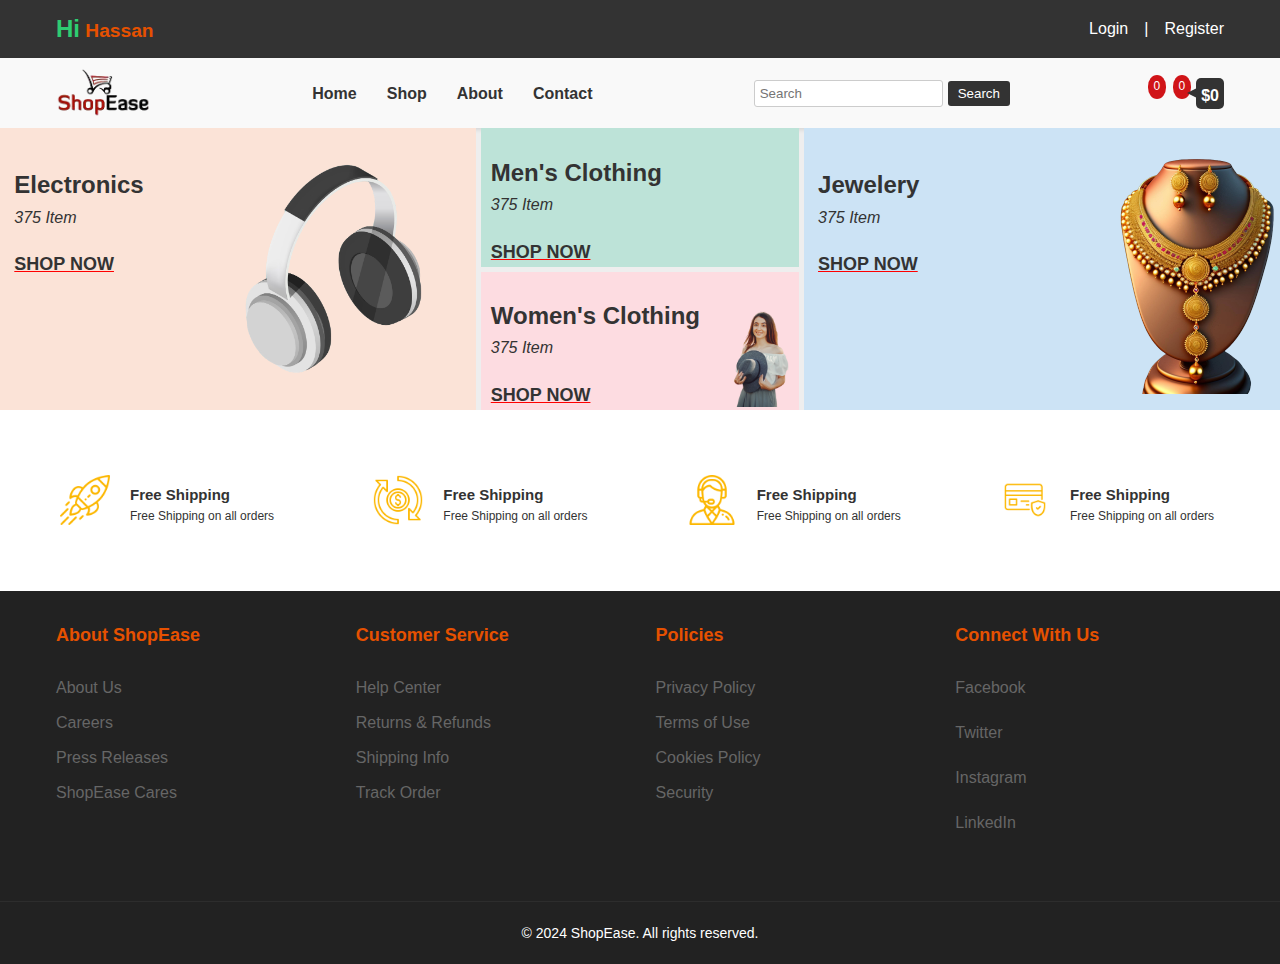
==== pages/home.html @ 277a5147 "header edit" ====
<!DOCTYPE html>
<html lang="en">

<head>
    <meta charset="UTF-8">
    <meta name="viewport" content="width=device-width, initial-scale=1.0">
    <title>ShopEase</title>
    <link rel="stylesheet" href="../css/headerandfooter.css">
    <link rel="stylesheet" href="../css/features.css">
    <link rel="stylesheet" href="../css/homeCategories.css">

    <link rel="stylesheet" href="../css/uitility.css">
    <link rel="icon" href="../images/favicon.png" type="image/x-icon">
    <link rel="stylesheet" href="https://cdnjs.cloudflare.com/ajax/libs/font-awesome/6.7.1/css/all.min.css"
        integrity="sha512-5Hs3dF2AEPkpNAR7UiOHba+lRSJNeM2ECkwxUIxC1Q/FLycGTbNapWXB4tP889k5T5Ju8fs4b1P5z/iB4nMfSQ=="
        crossorigin="anonymous" referrerpolicy="no-referrer" />

</head>

<body>

    <header>
        <div class="header_top">
            <div class="container ">
                <p class="header_top_left">Hi<span> Hassan</span> </p>
                <ul class="header_top_right">
                    <li><a href="login.html">Login</a></li>
                    <p> | </p>
                    <li><a href="register.html">Register</a></li>
                </ul>
            </div>
        </div>

        <nav>
            <div class="container">
                <div class="logo">
                    <a href="home.html"><img src="../images/logo.png" alt="logo"></a>
                </div>
                <ul>
                    <li><a href="home.html">Home</a></li>
                    <li><a href="shop.html">Shop</a></li>
                    <li><a href="about.html">About</a></li>
                    <li><a href="contacts.html">Contact</a></li>
                </ul>
                <div class="search">
                    <input type="text" placeholder="Search">
                    <button>Search</button>
                </div>

                <div class="cartHeader">
                    <div class="wishlistIcon">
                        <a href="wishlist.html" class="icon"><i class="fa-solid fa-heart"></i></a>
                        <span class="countItem">0</span>
                    </div>
                    <div class="cartIcon">
                        <i class="fa-solid fa-cart-shopping"></i>
                        <span class="countItem">0</span>
                    </div>
                    <!-- Price beside the Cart in Header -->
                    <div class="totalPrice">
                        <p class="priceCartHead">$0</p>
                    </div>
                </div>
            </div>

        </nav>
    </header>










    <section class="homeCategories">
        <div class="leftCat ">
           <div class="container catContainer">
            <h2 class="catName">
                electronics
            </h2>
            <span class="catItemsCount">375 Item</span>
           
            <a href="#">SHOP NOW</a>
           </div>
        </div>
        <div class="midCats">
            <div class="midCat-top ">
                <div class="container catContainer">
                    <h2 class="catName">
                        men's clothing
                    </h2>
                    <span class="catItemsCount">375 Item</span>
                    
                    <a href="#">SHOP NOW</a>
                   </div>
            </div>
            <div class="midCat-bottom ">
                <div class="container catContainer">
                    <h2 class="catName">
                        women's clothing
                    </h2>
                    <span class="catItemsCount">375 Item</span>
                    
                    <a href="#">SHOP NOW</a>
                   </div>
            </div>
        </div>
        <div class="rightCat ">
            <div class="container catContainer">
                <h2 class="catName">
                    jewelery
                </h2>
                <span class="catItemsCount">375 Item</span>
              
                <a href="#">SHOP NOW</a>
               </div>
        </div>




    </section>



    <section class="features">
        <div class="container">

            <div class="featureItem">
                <img src="../images/features/features1.png" alt="">
                <div class="text">
                    <h4>Free Shipping</h4>
                    <p>Free Shipping on all orders</p>
                </div>
            </div>

            <div class="featureItem">
                <img src="../images/features/features2.png" alt="">
                <div class="text">
                    <h4>Free Shipping</h4>
                    <p>Free Shipping on all orders</p>
                </div>
            </div>
            <div class="featureItem">
                <img src="../images/features/features3.png" alt="">
                <div class="text">
                    <h4>Free Shipping</h4>
                    <p>Free Shipping on all orders</p>
                </div>
            </div>
            <div class="featureItem">
                <img src="../images/features/features4.png" alt="">
                <div class="text">
                    <h4>Free Shipping</h4>
                    <p>Free Shipping on all orders</p>
                </div>
            </div>

        </div>
    </section>

    <footer class="footer">
        <div class="footer-top">
            <div class="container">
                <div class="footer-column">
                    <!-- قسم عن ShopEase -->
                    <div class="footer-section">
                        <h5>About ShopEase</h5>
                        <ul>
                            <li><a href="#">About Us</a></li>
                            <li><a href="#">Careers</a></li>
                            <li><a href="#">Press Releases</a></li>
                            <li><a href="#">ShopEase Cares</a></li>
                        </ul>
                    </div>
                    <!-- قسم دعم العملاء -->
                    <div class="footer-section">
                        <h5>Customer Service</h5>
                        <ul>
                            <li><a href="#">Help Center</a></li>
                            <li><a href="#">Returns & Refunds</a></li>
                            <li><a href="#">Shipping Info</a></li>
                            <li><a href="#">Track Order</a></li>
                        </ul>
                    </div>
                    <!-- قسم السياسة والشروط -->
                    <div class="footer-section">
                        <h5>Policies</h5>
                        <ul>
                            <li><a href="#">Privacy Policy</a></li>
                            <li><a href="#">Terms of Use</a></li>
                            <li><a href="#">Cookies Policy</a></li>
                            <li><a href="#">Security</a></li>
                        </ul>
                    </div>
                    <!-- قسم التواصل الاجتماعي -->
                    <div class="footer-section">
                        <h5>Connect With Us</h5>
                        <ul class="social-links">
                            <li><a href="#"><i class="fa-brands fa-facebook"></i> Facebook</a></li>
                            <li><a href="#"><i class="fa-brands fa-twitter"></i> Twitter</a></li>
                            <li><a href="#"><i class="fa-brands fa-instagram"></i> Instagram</a></li>
                            <li><a href="#"><i class="fa-brands fa-linkedin"></i> LinkedIn</a></li>
                        </ul>
                    </div>
                </div>
            </div>
        </div>
        <div class="footer-bottom">
            <div class="container">
                <p>&copy; 2024 ShopEase. All rights reserved.</p>
            </div>
        </div>
    </footer>

    <script src="../js/main.js"></script>
</body>

</html>
---- css/headerandfooter.css ----
header div.header_top {
    background-color: #333;
    color: #fff;
    padding: 10px 0;
   
}
header div.header_top .container {
    display: flex;
    justify-content: space-between;
    align-items: center;
    gap: 1rem;
    padding: 0 1rem;
   
}
header div.header_top .header_top_left{
    font-size: 1.5rem;
    font-weight: bold;
    color: var(--secondary);
}
header div.header_top .header_top_left span {
    font-size: 1.2rem;
    font-weight: bold;
    color: var(--primary);
}
header div.header_top .header_top_right {
    display: flex;
    gap: 1rem;
}

header div.header_top .header_top_right .active{
    color: var(--primary);
    font-size: 1.2;
    font-weight: bold;
   
}
header div.header_top .header_top_right .non-active{
    display: none;
   
}

header div.header_top .header_top_right p.non-active{
    display: none;
}


header div.header_top .header_top_right a {
    color: #fff;
    text-decoration: none;
}

header div.header_top .header_top_right a:hover {
    color:var(--primary);
}

/* General styling for the nav element */
nav {
    background-color: #f9f9f9; /* Light background color */
    color: #333; /* Dark text color */
    padding: 10px 0;
    box-shadow: 0 2px 4px rgba(0, 0, 0, 0.1); /* Adding a subtle shadow for a professional look */
}

/* Container inside nav */
nav .container {
    display: flex;
    justify-content: space-between;
    align-items: center;
}

/* Logo styling */
nav .logo img {
height: 50px;   
}

/* Navigation links styling */
nav ul {
    list-style: none;
    display: flex;
    margin: 0;
    padding: 0;
}

nav ul li {
    margin: 0 15px;
}

nav ul li a {
    color: #333; /* Dark text color */
    text-decoration: none;
    font-weight: bold;
    transition: color 200ms ease-in-out;
    position: relative;
}

nav ul li a:hover {
    color: var(--primary); /* Assuming --primary is a dark color */
}

nav ul li a::after {
    content: '';
    position: absolute;
    left: 0;
    bottom: -3px; /* Adjusted this value to position the line closer */
    width: 100%;
    height: 2px; /* Thickness of the line */
    background-color: var(--primary); /* Line color */
    transform: scaleX(0);
    transform-origin: left;
    transition: transform 300ms ease-in-out; /* Adjusted the transition speed */
}

nav ul li a:hover::after {
    transform: scaleX(1);
}

/* Search bar styling */
nav .search {
    display: flex;
    align-items: center;
}

nav .search input[type="text"] {
    padding: 5px;
    border: 1px solid #ccc; /* Light border */
    border-radius: 3px;
    background-color: #fff; /* White background */
    color: #333; /* Dark text color */
    
}

nav .search button {
    padding: 5px 10px;
    border: none;
    background-color: #333; /* Dark background color */
    color: white;
    border-radius: 3px;
    margin-left: 5px;
    cursor: pointer;
    transition: background-color 50ms ease-out;
}

nav .search button:hover {
    background-color: #555; /* Slightly lighter dark color */
}


/* cart and wishlist icons */
header nav .container .cartHeader {
    display: flex;
    align-items: center;
}

header nav .container .cartHeader .cartIcon,.wishlistIcon {
    position: relative;
    margin-right: 10px;
    cursor: pointer;
}
header nav .container .cartHeader .cartIcon{
    margin-left: 15px;
}
header nav .container .cartHeader  i {
    font-size: 24px;

}

header nav .container .cartHeader  .countItem {
    position: absolute;
    top: -18px;
    right: -10px;
    background-color: #d01418;
    color: #ffffff;
    border-radius: 50%;
    padding: 2px 6px;
    font-size: 12px;
}

header nav .container .cartHeader .totalPrice {
    text-align: right;
    margin-left: 5px;
    
    border-radius: 5px;
    background-color: #333;
    padding: 0px 5px;
    display: flex;
    align-items: center;
    position: relative;
}

header nav .container .cartHeader .totalPrice::before {
    content: '';
    display: inline-block;
    position: absolute;
    top: 50%;
    left: -9px; /* Adjust this value to position the arrow outside the border */
    transform: translateY(-50%);
    width: 0;
    height: 0;
    border-top: 5px solid transparent;
    border-bottom: 5px solid transparent;
    border-right: 10px solid #333;
    vertical-align: middle;
}

header nav .container .cartHeader .totalPrice p {
    margin: 0;
    font-size: 14px;
    color: #ffffff;
}

header nav .container .cartHeader .totalPrice .priceCartHead {
    font-size: 16px;
    font-weight: bold;
    margin-top: 5px;
    display: block;
    text-align: center;
}


/* Footer */ 
.footer {
    background-color: #222222;
    color: #ffffff;
    padding-top: 30px;
    font-family: Arial, sans-serif;
}

.footer-top {
    border-bottom: 1px solid #6666662a;
    padding-bottom: 30px;
}

.footer-column {
    display: flex;
    justify-content: space-between;
    flex-wrap: wrap;
}

.footer-section {
    width: 23%;
    margin-bottom: 20px;
}

.footer h5 {
    font-size: 18px;
    margin-bottom: 20px;
    font-weight: bold;
    color:var(--primary);
}

.footer ul {
    list-style: none;
    padding: 0;
    line-height: 2.2em;
}

.footer ul li a {
    color: #666666;
    text-decoration: none;
}

.footer ul li a:hover {
    color: var(--primary);
}

.social-links a {
    display: block;
    margin-bottom: 10px;
    color: #666666;
    font-size: 16px;
}

.social-links a:hover {
    color: var(--primary);
}

.footer-bottom {
    padding: 20px 0;
    text-align: center;
    background-color: #222222;
}

.footer-bottom p {
    margin: 0;
    font-size: 14px;
    color: #ffffff;
}
---- css/features.css ----
/* start feature */

.features {
    background-color: white;
    padding: 50px 0;
    
}
.features .container{
    display: flex;
    background-color: var(--white-color);
    padding: 15px 20px;
    border-radius: 5px;
    justify-content: space-between;
    flex-wrap: wrap;
}

.features .container  .featureItem {
    width: 18%;
    min-width: 220px;
    display: flex;
    align-items: center;
    gap: 20px;
}

.features .container  .featureItem img{
    width:50px;
}

.features .container  .featureItem h4 {
    margin-top: 8px;
    font-size: 15px;
}

.features .container  .featureItem p{
    
    font-size: 12px;
}

/* end feature */
---- css/homeCategories.css ----
.homeCategories {
display: flex;
gap: 5px;
width: 100%;

}
.homeCategories  .catContainer {
    display: flex;
    flex-direction: column;
    justify-content: center;
    padding: 8% 10% 0 3%;
    text-transform: capitalize;
    
   

}

.homeCategories  .catContainer a {
    margin-top: 20px;
    font-size: large;
    font-weight: bold;
    text-decoration: underline red;
}
.homeCategories  .catContainer a:hover{
    color: var(--primary);
}
.homeCategories  .catContainer span {
   font-style: italic;
   

}
.homeCategories .leftCat{
width: 37.5%;

/* background-color: rgb(251, 227, 215); */
background: url('../images/Categories/electronics.png') right center no-repeat, rgb(251, 227, 215);
background-size: 60% auto;



}


.homeCategories .midCats{
    display: flex;
    flex-direction: column;
    gap: 5px;
    width: 25%;
}

.homeCategories .midCats .midCat-top{
    width: 100%;
    height: 50%;
    /* background-color: rgb(189, 227, 216); */
    background: url('../images/Categories/young-handsome-hipster-man-trendy-style-outfit-denim-shirt-trousers-sunglasses-hat-happy-smiling-positive-emotion-isolated-empty-hands-up-compare.png') right center no-repeat, rgb(189, 227, 216);
    background-size: 27% auto;
    
}
.homeCategories .midCats .midCat-bottom{
    width: 100%;
   
    /* background-color:rgb(253, 220, 225); */
    background: url('../images/Categories/women.png') right center no-repeat, rgb(253, 220, 225);
    background-size: 28% auto;
    height: 50%;

}
.homeCategories .rightCat{
    width: 37.5%;


background-color:rgb(204, 227, 245);
background: url('../images/Categories/jewelery.png') right center no-repeat, rgb(204, 227, 245);
    background-size: 35% auto;
}
---- css/uitility.css ----
/* CSS Reset */
*,
*::before,
*::after {
  margin: 0;
  padding: 0;
  box-sizing: border-box;
}

html {
  font-size: 16px; 
  scroll-behavior: smooth;
}

body {
  font-family: Arial, sans-serif;
  line-height: 1.6;
  color: var(--dark-gray);
  background-color: var(--light-gray);
}

img {
  max-width: 100%;
  display: block;
}

a {
  text-decoration: none;
  color: inherit; 
}

ul, ol {
  list-style: none;
}

button {
  cursor: pointer;
  border: none;
  background: none;
}

/* Root Variables */
:root {
  --white: #f9f9f9;
  --light-gray: #eeeeee;
  --dark-gray: #333333;
  --black: #1a1a1a;

  --primary: rgb(230, 81, 0); 
  --secondary: #2ecc71;
  --danger: #e74c3c; 
  --warning: #f1c40f; 
}

/* General Utility Classes */
.container {
  width: 100%;
  max-width: 1200px;
  margin: 0 auto;
  padding: 0 1rem;
}

.text-center {
  text-align: center;
}

.text-left {
  text-align: left;
}

.text-right {
  text-align: right;
}

.mt-1 {
  margin-top: 1rem;
}

.mb-1 {
  margin-bottom: 1rem;
}

.pt-1 {
  padding-top: 1rem;
}

.pb-1 {
  padding-bottom: 1rem;
}

.flex {
  display: flex;
  align-items: center;
  justify-content: center;
}

.flex-column {
  flex-direction: column;
}

.gap-1 {
  gap: 1rem;
}

.rounded {
  border-radius: 8px;
}

.shadow {
  box-shadow: 0 4px 6px rgba(0, 0, 0, 0.1);
}

.hidden {
  display: none;
}

.visible {
  display: block;
}

.full-width {
  width: 100%;
}

.btn {
  padding: 0.5rem 1rem;
  font-size: 1rem;
  font-weight: bold;
  border-radius: 4px;
  transition: background-color 0.3s ease;
}

.btn-primary {
  background-color: var(--primary);
  color: var(--white);
}

.btn-primary:hover {
  background-color: darken(var(--primary), 10%);
}

.btn-secondary {
  background-color: var(--secondary);
  color: var(--white);
}

.btn-secondary:hover {
  background-color: darken(var(--secondary), 10%);
}
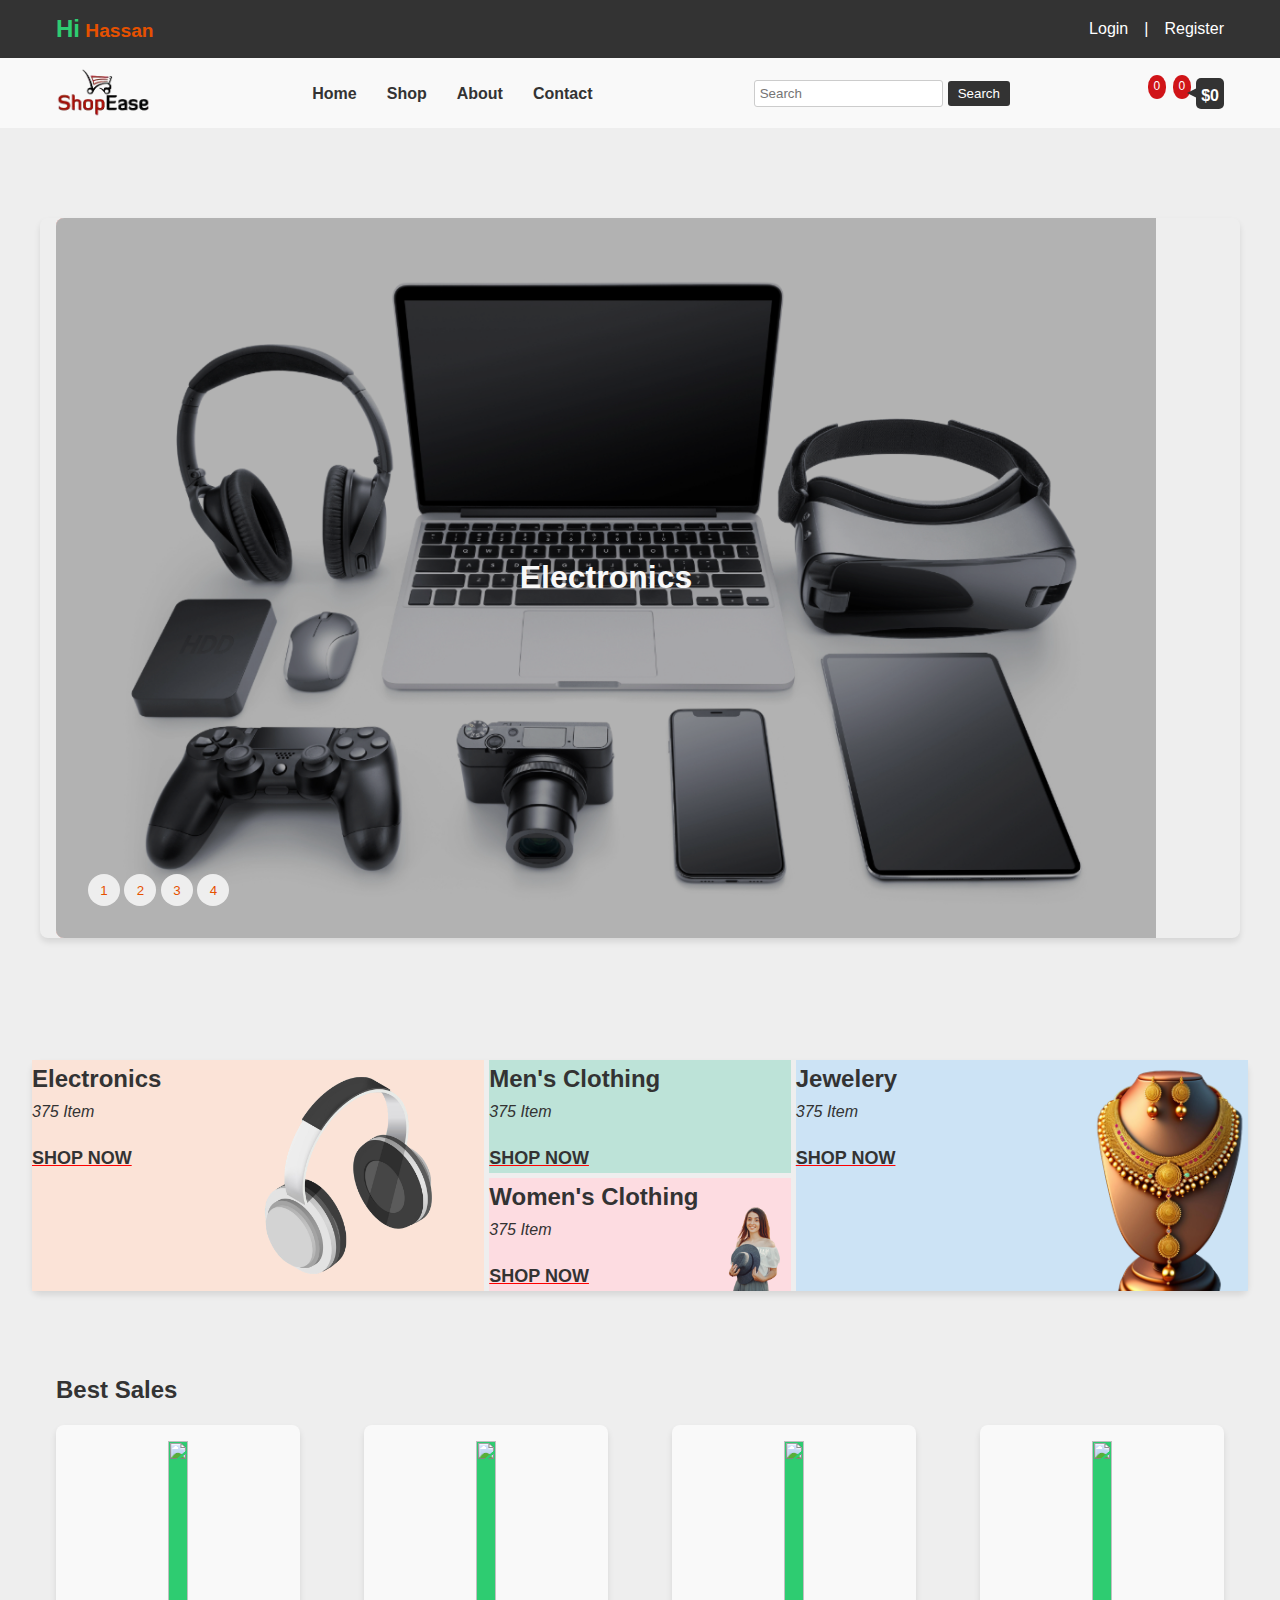
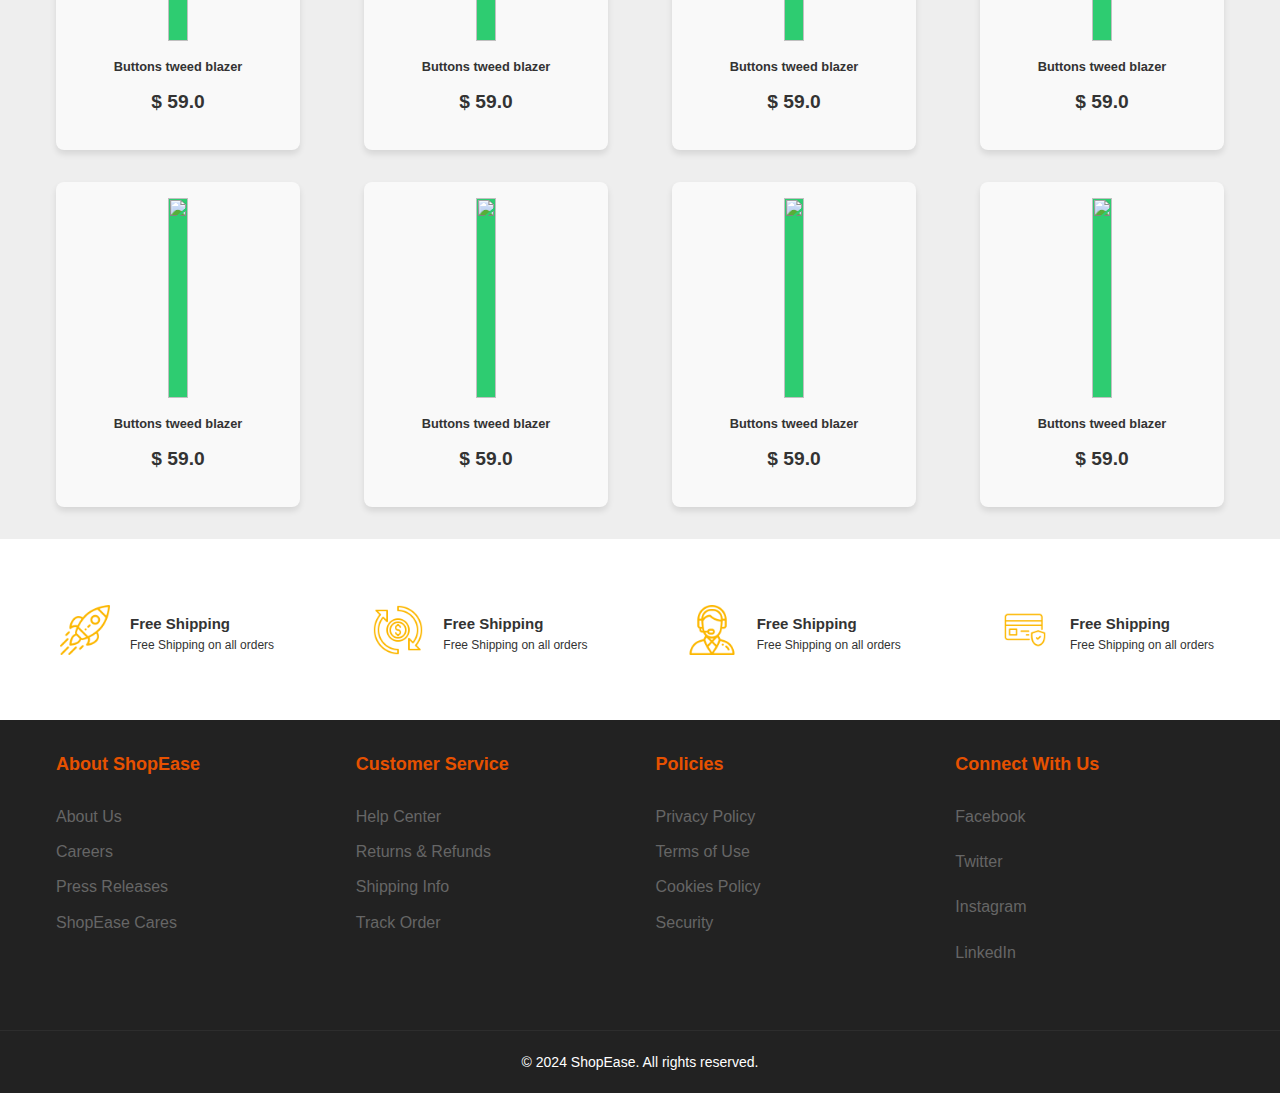
==== commit 14771aa5: "home page components" ====
--- a/pages/home.html
+++ b/pages/home.html
@@ -4,21 +4,26 @@
 <head>
     <meta charset="UTF-8">
     <meta name="viewport" content="width=device-width, initial-scale=1.0">
-    <title>ShopEase</title>
-    <link rel="stylesheet" href="../css/headerandfooter.css">
-    <link rel="stylesheet" href="../css/features.css">
-    <link rel="stylesheet" href="../css/homeCategories.css">
-
-    <link rel="stylesheet" href="../css/uitility.css">
+    <title>Home Page</title>
+    <link rel="stylesheet" href="https://cdnjs.cloudflare.com/ajax/libs/font-awesome/6.7.1/css/all.min.css"
+        integrity="sha512-5Hs3dF2AEPkpNAR7UiOHba+lRSJNeM2ECkwxUIxC1Q/FLycGTbNapWXB4tP889k5T5Ju8fs4b1P5z/iB4nMfSQ=="
+        crossorigin="anonymous" referrerpolicy="no-referrer" />
     <link rel="icon" href="../images/favicon.png" type="image/x-icon">
     <link rel="stylesheet" href="https://cdnjs.cloudflare.com/ajax/libs/font-awesome/6.7.1/css/all.min.css"
         integrity="sha512-5Hs3dF2AEPkpNAR7UiOHba+lRSJNeM2ECkwxUIxC1Q/FLycGTbNapWXB4tP889k5T5Ju8fs4b1P5z/iB4nMfSQ=="
         crossorigin="anonymous" referrerpolicy="no-referrer" />
-
+    <link rel="stylesheet" href="../css/uitility.css">
+    <link rel="stylesheet" href="../css/style.css">
+    <link rel="stylesheet" href="../css/headerandfooter.css">
+    <link rel="stylesheet" href="../css/features.css">
+    <link rel="stylesheet" href="../css/homeCategories.css">
+    <link rel="stylesheet" href="../css/swiper.css">
+    <link rel="stylesheet" href="../css/cards.css">
+    <link rel="stylesheet" href="../css/responsive.css">
 </head>
 
 <body>
-
+    
     <header>
         <div class="header_top">
             <div class="container ">
@@ -66,65 +71,241 @@
         </nav>
     </header>
 
-
-
-
-
-
-
-
-
-
-    <section class="homeCategories">
-        <div class="leftCat ">
-           <div class="container catContainer">
-            <h2 class="catName">
-                electronics
-            </h2>
-            <span class="catItemsCount">375 Item</span>
-           
-            <a href="#">SHOP NOW</a>
-           </div>
-        </div>
-        <div class="midCats">
-            <div class="midCat-top ">
+    <section class="home_swiper">
+        <div class="container rid-1 shadow">
+            <div class="home_swiper-swipper ">
+                <div class="swiper-wrapper ">
+                    <div class="innner-swiper active">
+                        <div class="innner-swiper-item">
+                            <h2 class="innner-swiper-item-h2">Electronics</h2>
+                            <img class="innner-swiper-item-img" src="../images/swiper/electronic.jpeg" alt="">
+                        </div>
+                    </div>
+                    <div class="innner-swiper ">
+                        <div class="innner-swiper-item slide2">
+                            <h2 class="innner-swiper-item-h2">Juarries</h2>
+                            <img class="innner-swiper-item-img" src="../images/swiper/jewelery.jpg" alt="">
+                        </div>
+                    </div>
+                    <div class="innner-swiper ">
+                        <div class="innner-swiper-item slide2">
+                            <h2 class="innner-swiper-item-h2">Men's Clothing</h2>
+                            <img class="innner-swiper-item-img" src="../images/swiper/men's clothing.jpeg" alt="">
+                        </div>
+                    </div>
+                    <div class="innner-swiper ">
+                        <div class="innner-swiper-item slide2">
+                            <h2 class="innner-swiper-item-h2">Women's Clothing</h2>
+                            <img class="innner-swiper-item-img" src="../images/swiper/women's clothing.jpg" alt="">
+                        </div>
+                    </div>
+                </div>
+                <div class="swiper-pagination">
+                    <button onclick="getSlider(0)" class="swiper-pagination-bullet">
+                        1
+                    </button>
+                    <button onclick="getSlider(1)" class="swiper-pagination-bullet">
+                        2
+                    </button>
+                    <button onclick="getSlider(2)" class="swiper-pagination-bullet">
+                        3
+                    </button>
+                    <button onclick="getSlider(3)" class="swiper-pagination-bullet">
+                        4
+                    </button>
+                </div>
+            </div>
+        </div>
+    </section>
+
+    <section class="home_cat">
+        <div class="homeCategories  rid-1 shadow">
+            <div class="leftCat ">
                 <div class="container catContainer">
                     <h2 class="catName">
-                        men's clothing
+                        electronics
                     </h2>
                     <span class="catItemsCount">375 Item</span>
-                    
+
                     <a href="#">SHOP NOW</a>
-                   </div>
-            </div>
-            <div class="midCat-bottom ">
+                </div>
+            </div>
+            <div class="midCats">
+                <div class="midCat-top ">
+                    <div class="container catContainer">
+                        <h2 class="catName">
+                            men's clothing
+                        </h2>
+                        <span class="catItemsCount">375 Item</span>
+
+                        <a href="#">SHOP NOW</a>
+                    </div>
+                </div>
+                <div class="midCat-bottom ">
+                    <div class="container catContainer">
+                        <h2 class="catName">
+                            women's clothing
+                        </h2>
+                        <span class="catItemsCount">375 Item</span>
+
+                        <a href="#">SHOP NOW</a>
+                    </div>
+                </div>
+            </div>
+            <div class="rightCat ">
                 <div class="container catContainer">
                     <h2 class="catName">
-                        women's clothing
+                        jewelery
                     </h2>
                     <span class="catItemsCount">375 Item</span>
-                    
+
                     <a href="#">SHOP NOW</a>
-                   </div>
-            </div>
-        </div>
-        <div class="rightCat ">
-            <div class="container catContainer">
-                <h2 class="catName">
-                    jewelery
-                </h2>
-                <span class="catItemsCount">375 Item</span>
-              
-                <a href="#">SHOP NOW</a>
-               </div>
-        </div>
-
-
-
-
+                </div>
+            </div>
+        </div>
     </section>
 
 
+
+
+    <section class="home_best-sales">
+        <div class="container">
+            <div class="home_best-sales-top">
+                <h2 class="home_best-sales-h2 pt-1 pb-1">Best Sales</h2>
+            </div>
+            <div class="home_best-sales-card-container">
+                <div class="home_best-sales-card card">
+                    <div class="home_best-sales-card-img">
+                        <img src="https://fakestoreapi.com/img/81fPKd-2AYL._AC_SL1500_.jpg" alt="">
+                    </div>
+                    <div class="home_best-sales-card-content">
+                        <h6><a href="#">Buttons tweed blazer</a></h6>
+                        <div class="rating">
+                            <i class="fa fa-star"></i>
+                            <i class="fa fa-star"></i>
+                            <i class="fa fa-star"></i>
+                            <i class="fa fa-star"></i>
+                            <i class="fa fa-star"></i>
+                        </div>
+                        <div class="product__price">$ 59.0</div>
+                    </div>
+                </div>
+                <div class="home_best-sales-card card">
+                    <div class="home_best-sales-card-img">
+                        <img src="https://fakestoreapi.com/img/81fPKd-2AYL._AC_SL1500_.jpg" alt="">
+                    </div>
+                    <div class="home_best-sales-card-content">
+                        <h6><a href="#">Buttons tweed blazer</a></h6>
+                        <div class="rating">
+                            <i class="fa fa-star"></i>
+                            <i class="fa fa-star"></i>
+                            <i class="fa fa-star"></i>
+                            <i class="fa fa-star"></i>
+                            <i class="fa fa-star"></i>
+                        </div>
+                        <div class="product__price">$ 59.0</div>
+                    </div>
+                </div>
+                <div class="home_best-sales-card card">
+                    <div class="home_best-sales-card-img">
+                        <img src="https://fakestoreapi.com/img/81fPKd-2AYL._AC_SL1500_.jpg" alt="">
+                    </div>
+                    <div class="home_best-sales-card-content">
+                        <h6><a href="#">Buttons tweed blazer</a></h6>
+                        <div class="rating">
+                            <i class="fa fa-star"></i>
+                            <i class="fa fa-star"></i>
+                            <i class="fa fa-star"></i>
+                            <i class="fa fa-star"></i>
+                            <i class="fa fa-star"></i>
+                        </div>
+                        <div class="product__price">$ 59.0</div>
+                    </div>
+                </div>
+                <div class="home_best-sales-card card">
+                    <div class="home_best-sales-card-img">
+                        <img src="https://fakestoreapi.com/img/81fPKd-2AYL._AC_SL1500_.jpg" alt="">
+                    </div>
+                    <div class="home_best-sales-card-content">
+                        <h6><a href="#">Buttons tweed blazer</a></h6>
+                        <div class="rating">
+                            <i class="fa fa-star"></i>
+                            <i class="fa fa-star"></i>
+                            <i class="fa fa-star"></i>
+                            <i class="fa fa-star"></i>
+                            <i class="fa fa-star"></i>
+                        </div>
+                        <div class="product__price">$ 59.0</div>
+                    </div>
+                </div>
+                <div class="home_best-sales-card card">
+                    <div class="home_best-sales-card-img">
+                        <img src="https://fakestoreapi.com/img/81fPKd-2AYL._AC_SL1500_.jpg" alt="">
+                    </div>
+                    <div class="home_best-sales-card-content">
+                        <h6><a href="#">Buttons tweed blazer</a></h6>
+                        <div class="rating">
+                            <i class="fa fa-star"></i>
+                            <i class="fa fa-star"></i>
+                            <i class="fa fa-star"></i>
+                            <i class="fa fa-star"></i>
+                            <i class="fa fa-star"></i>
+                        </div>
+                        <div class="product__price">$ 59.0</div>
+                    </div>
+                </div>
+                <div class="home_best-sales-card card">
+                    <div class="home_best-sales-card-img">
+                        <img src="https://fakestoreapi.com/img/81fPKd-2AYL._AC_SL1500_.jpg" alt="">
+                    </div>
+                    <div class="home_best-sales-card-content">
+                        <h6><a href="#">Buttons tweed blazer</a></h6>
+                        <div class="rating">
+                            <i class="fa fa-star"></i>
+                            <i class="fa fa-star"></i>
+                            <i class="fa fa-star"></i>
+                            <i class="fa fa-star"></i>
+                            <i class="fa fa-star"></i>
+                        </div>
+                        <div class="product__price">$ 59.0</div>
+                    </div>
+                </div>
+                <div class="home_best-sales-card card">
+                    <div class="home_best-sales-card-img">
+                        <img src="https://fakestoreapi.com/img/81fPKd-2AYL._AC_SL1500_.jpg" alt="">
+                    </div>
+                    <div class="home_best-sales-card-content">
+                        <h6><a href="#">Buttons tweed blazer</a></h6>
+                        <div class="rating">
+                            <i class="fa fa-star"></i>
+                            <i class="fa fa-star"></i>
+                            <i class="fa fa-star"></i>
+                            <i class="fa fa-star"></i>
+                            <i class="fa fa-star"></i>
+                        </div>
+                        <div class="product__price">$ 59.0</div>
+                    </div>
+                </div>
+                <div class="home_best-sales-card card">
+                    <div class="home_best-sales-card-img">
+                        <img src="https://fakestoreapi.com/img/81fPKd-2AYL._AC_SL1500_.jpg" alt="">
+                    </div>
+                    <div class="home_best-sales-card-content">
+                        <h6><a href="#">Buttons tweed blazer</a></h6>
+                        <div class="rating">
+                            <i class="fa fa-star"></i>
+                            <i class="fa fa-star"></i>
+                            <i class="fa fa-star"></i>
+                            <i class="fa fa-star"></i>
+                            <i class="fa fa-star"></i>
+                        </div>
+                        <div class="product__price">$ 59.0</div>
+                    </div>
+                </div>
+
+            </div>
+        </div>
+    </section>
 
     <section class="features">
         <div class="container">
@@ -161,7 +342,6 @@
 
         </div>
     </section>
-
     <footer class="footer">
         <div class="footer-top">
             <div class="container">
@@ -217,6 +397,7 @@
     </footer>
 
     <script src="../js/main.js"></script>
+    <script src="../js//swiper.js"></script>
 </body>
 
 </html>--- a/css/uitility.css
+++ b/css/uitility.css
@@ -8,7 +8,7 @@
 }
 
 html {
-  font-size: 16px; 
+  font-size: 16px;
   scroll-behavior: smooth;
 }
 
@@ -26,10 +26,11 @@
 
 a {
   text-decoration: none;
-  color: inherit; 
+  color: inherit;
 }
 
-ul, ol {
+ul,
+ol {
   list-style: none;
 }
 
@@ -48,16 +49,29 @@
 
   --primary: rgb(230, 81, 0); 
   --secondary: #2ecc71;
-  --danger: #e74c3c; 
-  --warning: #f1c40f; 
+  --danger: #e74c3c;
+  --warning: #f1c40f;
 }
 
 /* General Utility Classes */
+section {
+  
+  /* min-height: 50vh; */
+  padding: 2rem;
+}
+
 .container {
   width: 100%;
   max-width: 1200px;
   margin: 0 auto;
   padding: 0 1rem;
+}
+
+.card {
+  border-radius: 0.5rem;
+  padding: 1rem;
+  box-shadow: 0 4px 6px rgba(0, 0, 0, 0.1);
+  background-color: var(--white);
 }
 
 .text-center {
@@ -109,6 +123,9 @@
 .shadow {
   box-shadow: 0 4px 6px rgba(0, 0, 0, 0.1);
 }
+.rid-1{
+  border-radius: 0.5rem;
+}
 
 .hidden {
   display: none;
@@ -146,4 +163,4 @@
 
 .btn-secondary:hover {
   background-color: darken(var(--secondary), 10%);
-}
+}--- a/css/homeCategories.css
+++ b/css/homeCategories.css
@@ -1,8 +1,10 @@
+.home_cat .container{
+    padding: 0 !important;
+}
 .homeCategories {
 display: flex;
 gap: 5px;
 width: 100%;
-
 }
 .homeCategories  .catContainer {
     display: flex;
@@ -10,9 +12,9 @@
     justify-content: center;
     padding: 8% 10% 0 3%;
     text-transform: capitalize;
-    
-   
-
+}
+.homeCategories div {
+    /* padding: 0 2rem; */
 }
 
 .homeCategories  .catContainer a {
--- a/css/cards.css
+++ b/css/cards.css
@@ -0,0 +1,61 @@
+
+
+.home_best-sales-card-container {
+    display: flex;
+    flex-wrap: wrap;
+    gap: 2rem;
+    justify-content: space-between;
+}
+
+.home_best-sales-card-container .home_best-sales-card {
+    width: calc(100% / 4 - 3rem);
+    padding: 1rem;
+    display: flex;
+    flex-direction: column;
+    align-items: center;
+    justify-content: center;
+    transition: all 0.3s ease;
+}
+
+.home_best-sales-card-container .home_best-sales-card:hover {
+    transform: scale(1.1);
+}
+
+.home_best-sales-card-container .home_best-sales-card .home_best-sales-card-img {
+    height: 200px;
+    background-color: #2ecc71;
+}
+
+.home_best-sales-card-container .home_best-sales-card .home_best-sales-card-img img {
+    width: 100%;
+    height: 100%;
+    object-fit: contain;
+}
+
+.home_best-sales-card-container .home_best-sales-card .home_best-sales-card-content {
+    padding: 1rem;
+    display: flex;
+    flex-direction: column;
+    align-items: center;
+    gap: 0.3rem;
+}
+
+.home_best-sales-card-container .home_best-sales-card .home_best-sales-card-content {
+    padding: 1rem;
+    display: flex;
+    flex-direction: column;
+    gap: 0.3rem;
+}
+
+.home_best-sales-card-container .home_best-sales-card .home_best-sales-card-content h6 {
+    font-size: 0.8rem;
+}
+
+.home_best-sales-card-container .home_best-sales-card .home_best-sales-card-content .rating i {
+    color: var(--warning);
+}
+
+.home_best-sales-card-container .home_best-sales-card .home_best-sales-card-content .product__price {
+    font-weight: bold;
+    font-size: 1.2rem;
+}--- a/css/responsive.css
+++ b/css/responsive.css
@@ -0,0 +1,80 @@
+
+/* Media Query for Tablets */
+@media screen and (max-width: 1024px) {
+  body {
+    font-size: 14px;
+  }
+
+  .container {
+    width: 90%;
+    margin: 0 auto;
+    padding: 0 15px;
+  }
+
+  .nav-menu {
+    padding: 10px;
+  }
+
+  .grid {
+    grid-template-columns: repeat(2, 1fr);
+    gap: 20px;
+  }
+  .home_best-sales-card-container .home_best-sales-card {
+    width: calc(100% / 3 - 3rem);
+  }
+}
+
+/* Media Query for Mobile Phones */
+@media screen and (max-width: 768px) {
+  body {
+    font-size: 12px;
+  }
+
+  .container {
+    width: 100%;
+    padding: 0 10px;
+  }
+
+  .nav-menu {
+    padding: 5px;
+  }
+
+  .grid {
+    grid-template-columns: 1fr;
+    gap: 15px;
+  }
+
+  .hide-mobile {
+    display: none;
+  }
+
+  .menu-toggle {
+    display: block;
+  }
+
+  .nav-links {
+    flex-direction: column;
+  }
+  .home_best-sales-card-container .home_best-sales-card {
+    width: calc(100% / 2 - 3rem);
+  }
+}
+
+/* Media Query for Small Mobile Devices */
+@media screen and (max-width: 480px) {
+  body {
+    font-size: 11px;
+  }
+
+  .container {
+    padding: 0 5px;
+  }
+
+  .grid {
+    gap: 10px;
+  }
+  .home_best-sales-card-container .home_best-sales-card {
+    width: calc(100% / 1 - 3rem);
+    margin: auto;
+  }
+}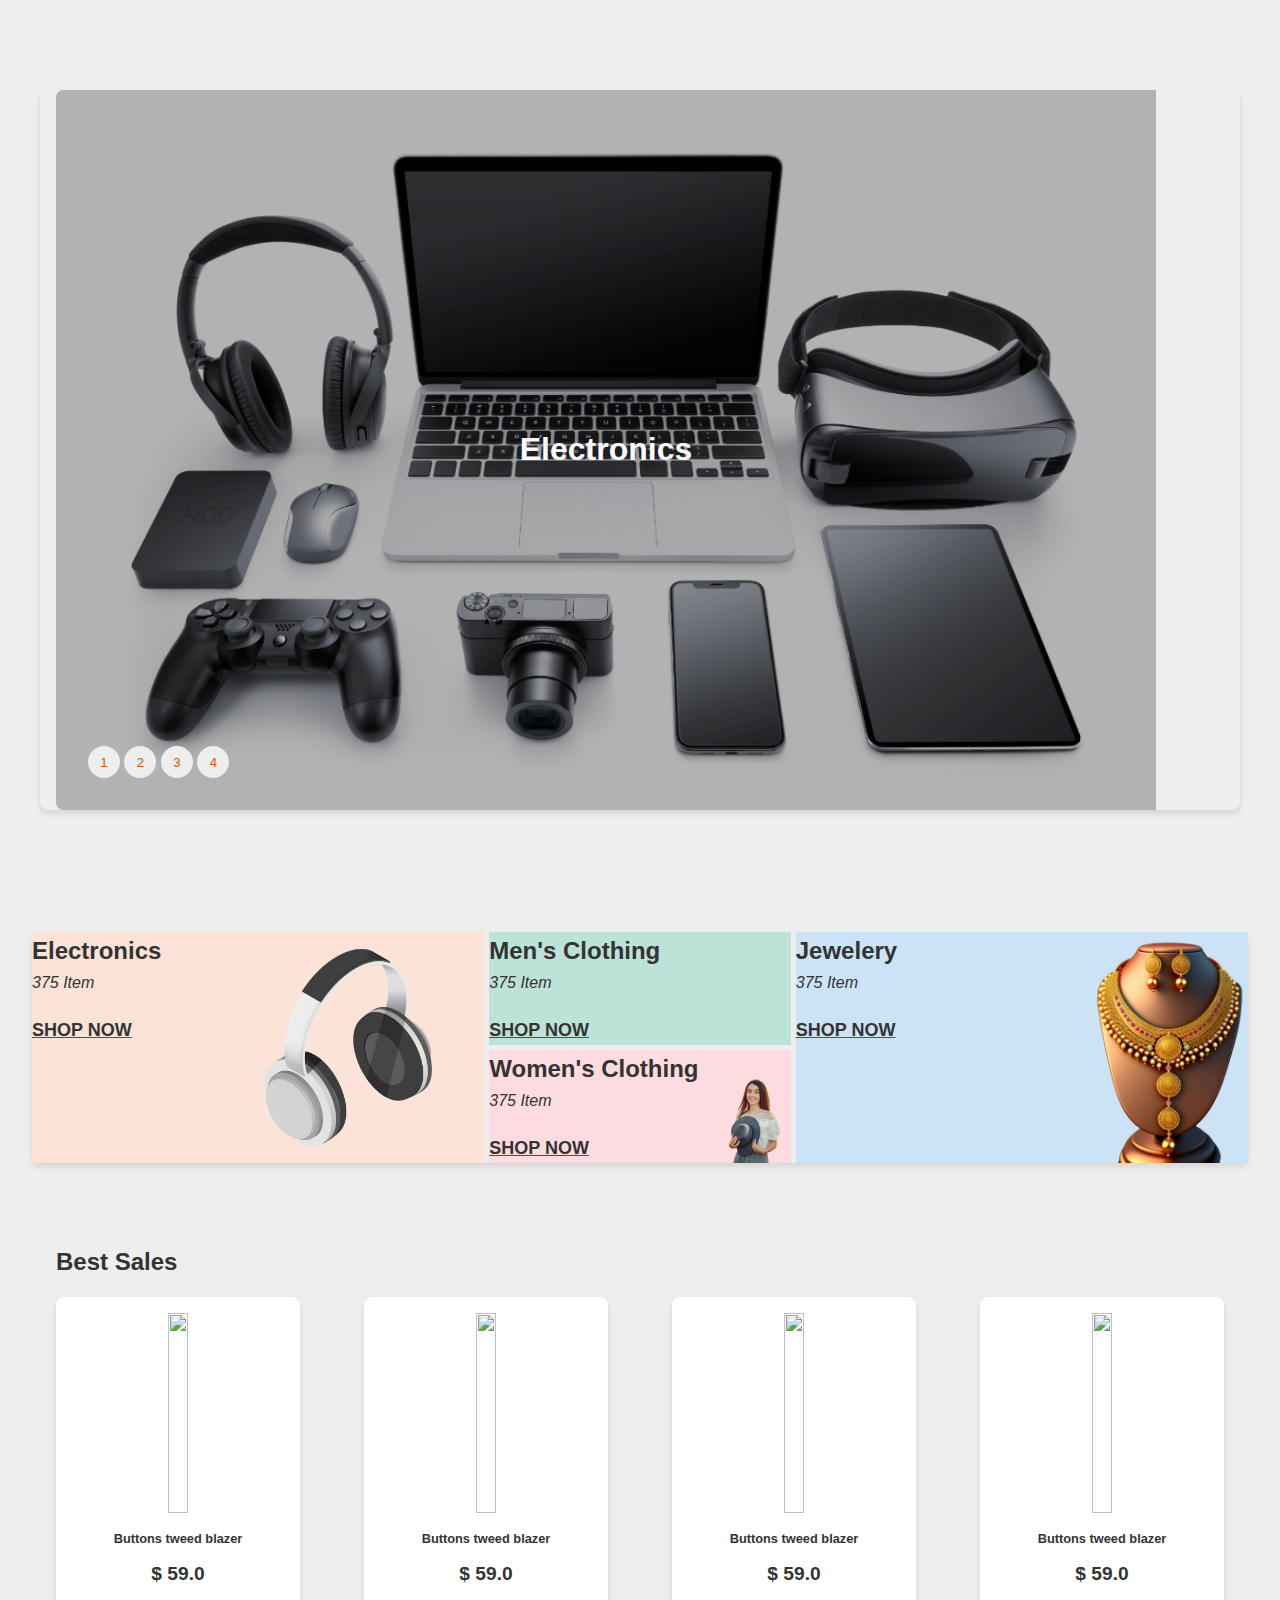
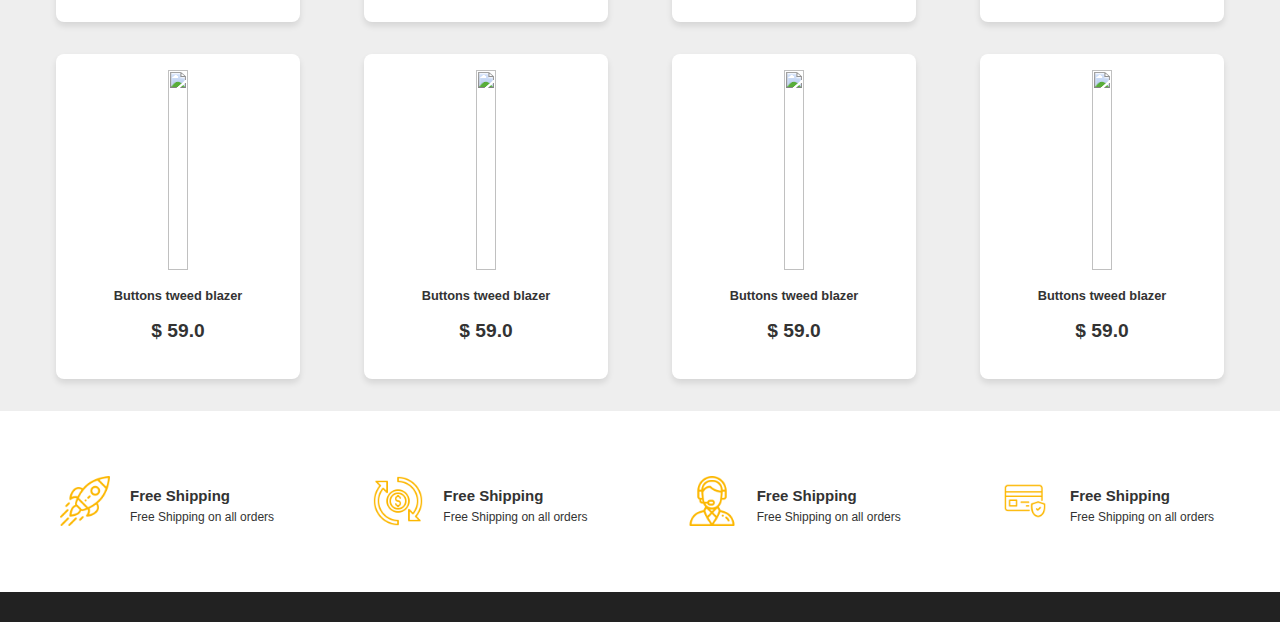
==== commit ee82b578: "product page" ====
--- a/pages/home.html
+++ b/pages/home.html
@@ -9,9 +9,6 @@
         integrity="sha512-5Hs3dF2AEPkpNAR7UiOHba+lRSJNeM2ECkwxUIxC1Q/FLycGTbNapWXB4tP889k5T5Ju8fs4b1P5z/iB4nMfSQ=="
         crossorigin="anonymous" referrerpolicy="no-referrer" />
     <link rel="icon" href="../images/favicon.png" type="image/x-icon">
-    <link rel="stylesheet" href="https://cdnjs.cloudflare.com/ajax/libs/font-awesome/6.7.1/css/all.min.css"
-        integrity="sha512-5Hs3dF2AEPkpNAR7UiOHba+lRSJNeM2ECkwxUIxC1Q/FLycGTbNapWXB4tP889k5T5Ju8fs4b1P5z/iB4nMfSQ=="
-        crossorigin="anonymous" referrerpolicy="no-referrer" />
     <link rel="stylesheet" href="../css/uitility.css">
     <link rel="stylesheet" href="../css/style.css">
     <link rel="stylesheet" href="../css/headerandfooter.css">
@@ -23,53 +20,8 @@
 </head>
 
 <body>
-    
-    <header>
-        <div class="header_top">
-            <div class="container ">
-                <p class="header_top_left">Hi<span> Hassan</span> </p>
-                <ul class="header_top_right">
-                    <li><a href="login.html">Login</a></li>
-                    <p> | </p>
-                    <li><a href="register.html">Register</a></li>
-                </ul>
-            </div>
-        </div>
-
-        <nav>
-            <div class="container">
-                <div class="logo">
-                    <a href="home.html"><img src="../images/logo.png" alt="logo"></a>
-                </div>
-                <ul>
-                    <li><a href="home.html">Home</a></li>
-                    <li><a href="shop.html">Shop</a></li>
-                    <li><a href="about.html">About</a></li>
-                    <li><a href="contacts.html">Contact</a></li>
-                </ul>
-                <div class="search">
-                    <input type="text" placeholder="Search">
-                    <button>Search</button>
-                </div>
-
-                <div class="cartHeader">
-                    <div class="wishlistIcon">
-                        <a href="wishlist.html" class="icon"><i class="fa-solid fa-heart"></i></a>
-                        <span class="countItem">0</span>
-                    </div>
-                    <div class="cartIcon">
-                        <i class="fa-solid fa-cart-shopping"></i>
-                        <span class="countItem">0</span>
-                    </div>
-                    <!-- Price beside the Cart in Header -->
-                    <div class="totalPrice">
-                        <p class="priceCartHead">$0</p>
-                    </div>
-                </div>
-            </div>
-
-        </nav>
-    </header>
+
+    <header id="header_component"></header>
 
     <section class="home_swiper">
         <div class="container rid-1 shadow">
@@ -342,60 +294,10 @@
 
         </div>
     </section>
-    <footer class="footer">
-        <div class="footer-top">
-            <div class="container">
-                <div class="footer-column">
-                    <!-- قسم عن ShopEase -->
-                    <div class="footer-section">
-                        <h5>About ShopEase</h5>
-                        <ul>
-                            <li><a href="#">About Us</a></li>
-                            <li><a href="#">Careers</a></li>
-                            <li><a href="#">Press Releases</a></li>
-                            <li><a href="#">ShopEase Cares</a></li>
-                        </ul>
-                    </div>
-                    <!-- قسم دعم العملاء -->
-                    <div class="footer-section">
-                        <h5>Customer Service</h5>
-                        <ul>
-                            <li><a href="#">Help Center</a></li>
-                            <li><a href="#">Returns & Refunds</a></li>
-                            <li><a href="#">Shipping Info</a></li>
-                            <li><a href="#">Track Order</a></li>
-                        </ul>
-                    </div>
-                    <!-- قسم السياسة والشروط -->
-                    <div class="footer-section">
-                        <h5>Policies</h5>
-                        <ul>
-                            <li><a href="#">Privacy Policy</a></li>
-                            <li><a href="#">Terms of Use</a></li>
-                            <li><a href="#">Cookies Policy</a></li>
-                            <li><a href="#">Security</a></li>
-                        </ul>
-                    </div>
-                    <!-- قسم التواصل الاجتماعي -->
-                    <div class="footer-section">
-                        <h5>Connect With Us</h5>
-                        <ul class="social-links">
-                            <li><a href="#"><i class="fa-brands fa-facebook"></i> Facebook</a></li>
-                            <li><a href="#"><i class="fa-brands fa-twitter"></i> Twitter</a></li>
-                            <li><a href="#"><i class="fa-brands fa-instagram"></i> Instagram</a></li>
-                            <li><a href="#"><i class="fa-brands fa-linkedin"></i> LinkedIn</a></li>
-                        </ul>
-                    </div>
-                </div>
-            </div>
-        </div>
-        <div class="footer-bottom">
-            <div class="container">
-                <p>&copy; 2024 ShopEase. All rights reserved.</p>
-            </div>
-        </div>
+    <footer class="footer" id="footer_component">
     </footer>
 
+    <!-- <script src="../js/components.js"></script> -->
     <script src="../js/main.js"></script>
     <script src="../js//swiper.js"></script>
 </body>
--- a/css/headerandfooter.css
+++ b/css/headerandfooter.css
@@ -52,12 +52,12 @@
     color:var(--primary);
 }
 
-/* General styling for the nav element */
+
 nav {
-    background-color: #f9f9f9; /* Light background color */
+    background-color: #f9f9f9; 
     color: #333; /* Dark text color */
     padding: 10px 0;
-    box-shadow: 0 2px 4px rgba(0, 0, 0, 0.1); /* Adding a subtle shadow for a professional look */
+    box-shadow: 0 2px 4px rgba(0, 0, 0, 0.1); 
 }
 
 /* Container inside nav */
@@ -65,6 +65,7 @@
     display: flex;
     justify-content: space-between;
     align-items: center;
+    flex-wrap: wrap;
 }
 
 /* Logo styling */
@@ -78,6 +79,7 @@
     display: flex;
     margin: 0;
     padding: 0;
+    flex-wrap: wrap;
 }
 
 nav ul li {
@@ -85,7 +87,7 @@
 }
 
 nav ul li a {
-    color: #333; /* Dark text color */
+    color: #333; 
     text-decoration: none;
     font-weight: bold;
     transition: color 200ms ease-in-out;
@@ -93,25 +95,32 @@
 }
 
 nav ul li a:hover {
-    color: var(--primary); /* Assuming --primary is a dark color */
-}
+    color: var(--primary); 
+}
+
 
 nav ul li a::after {
     content: '';
     position: absolute;
     left: 0;
-    bottom: -3px; /* Adjusted this value to position the line closer */
+    bottom: -3px; 
     width: 100%;
-    height: 2px; /* Thickness of the line */
-    background-color: var(--primary); /* Line color */
+    height: 2px; 
+    background-color: var(--primary); 
     transform: scaleX(0);
     transform-origin: left;
-    transition: transform 300ms ease-in-out; /* Adjusted the transition speed */
+    transition: transform 300ms ease-in-out; 
 }
 
 nav ul li a:hover::after {
     transform: scaleX(1);
 }
+nav ul li a.active {
+    color: var(--primary);
+    &::after {
+        transform: scaleX(1);
+    }
+}
 
 /* Search bar styling */
 nav .search {
@@ -121,17 +130,16 @@
 
 nav .search input[type="text"] {
     padding: 5px;
-    border: 1px solid #ccc; /* Light border */
+    border: 1px solid #ccc;
     border-radius: 3px;
-    background-color: #fff; /* White background */
-    color: #333; /* Dark text color */
-    
+    background-color: #fff; 
+    color: #333; 
 }
 
 nav .search button {
     padding: 5px 10px;
     border: none;
-    background-color: #333; /* Dark background color */
+    background-color: #333; 
     color: white;
     border-radius: 3px;
     margin-left: 5px;
@@ -140,7 +148,7 @@
 }
 
 nav .search button:hover {
-    background-color: #555; /* Slightly lighter dark color */
+    background-color: #555; 
 }
 
 
@@ -191,7 +199,7 @@
     display: inline-block;
     position: absolute;
     top: 50%;
-    left: -9px; /* Adjust this value to position the arrow outside the border */
+    left: -9px; 
     transform: translateY(-50%);
     width: 0;
     height: 0;
@@ -285,3 +293,100 @@
     color: #ffffff;
 }
 
+
+@media (max-width:500px){
+    nav .logo img{
+        order:1;
+    }
+    .cartHeader {
+        order : 2
+    }
+    nav ul {
+        order: 3;
+    }
+    nav .search {
+        order: 4;
+        margin: 5px auto;
+
+    }
+
+    nav .search input[type="text"] {
+        width: 100%;
+    }
+    nav .search button {
+        margin-left: 0;
+        border-radius: 0 3px 3px 0;
+    }
+    .cartHeader .cartIcon {
+        margin-left: 0;
+    }
+
+    .homeCategories{
+        flex-direction: column;
+        
+    }
+
+    .homeCategories div  {
+        width: 100% !important;
+        margin: 0;
+    }
+
+    .features div{
+       margin: 5px auto;
+    }
+
+    .footer-column{
+      /* flex-wrap: wrap; */
+      flex-direction: column; 
+    
+    }
+    .footer-column ul {
+        padding:  0 0 0 2rem;
+    }
+   
+    .footer-column div.footer-section {
+        width: 100% !important;
+    }
+   
+}
+
+@media (min-width:680px){
+    nav .logo img{
+        order:1;
+        /* margin: 0 5px 0 0; */
+    }
+    nav ul {
+        order: 2;
+    }
+    .cartHeader {
+        order : 3
+    }
+    nav .search {
+        order: 4;
+        margin: 5px auto;
+
+    }
+
+
+}
+@media (min-width:796px){
+    nav .logo img{
+        order:1;
+    }
+    nav ul {
+        order: 2;
+    }
+    .cartHeader {
+        order : 4
+    }
+    nav .search {
+        order: 3;
+        margin: 0;
+
+    }
+
+
+}
+
+
+
--- a/css/cards.css
+++ b/css/cards.css
@@ -1,5 +1,7 @@
 
-
+.card {
+    background-color: #fff;
+}
 .home_best-sales-card-container {
     display: flex;
     flex-wrap: wrap;
@@ -23,7 +25,7 @@
 
 .home_best-sales-card-container .home_best-sales-card .home_best-sales-card-img {
     height: 200px;
-    background-color: #2ecc71;
+    /* background-color: #2ecc71; */
 }
 
 .home_best-sales-card-container .home_best-sales-card .home_best-sales-card-img img {
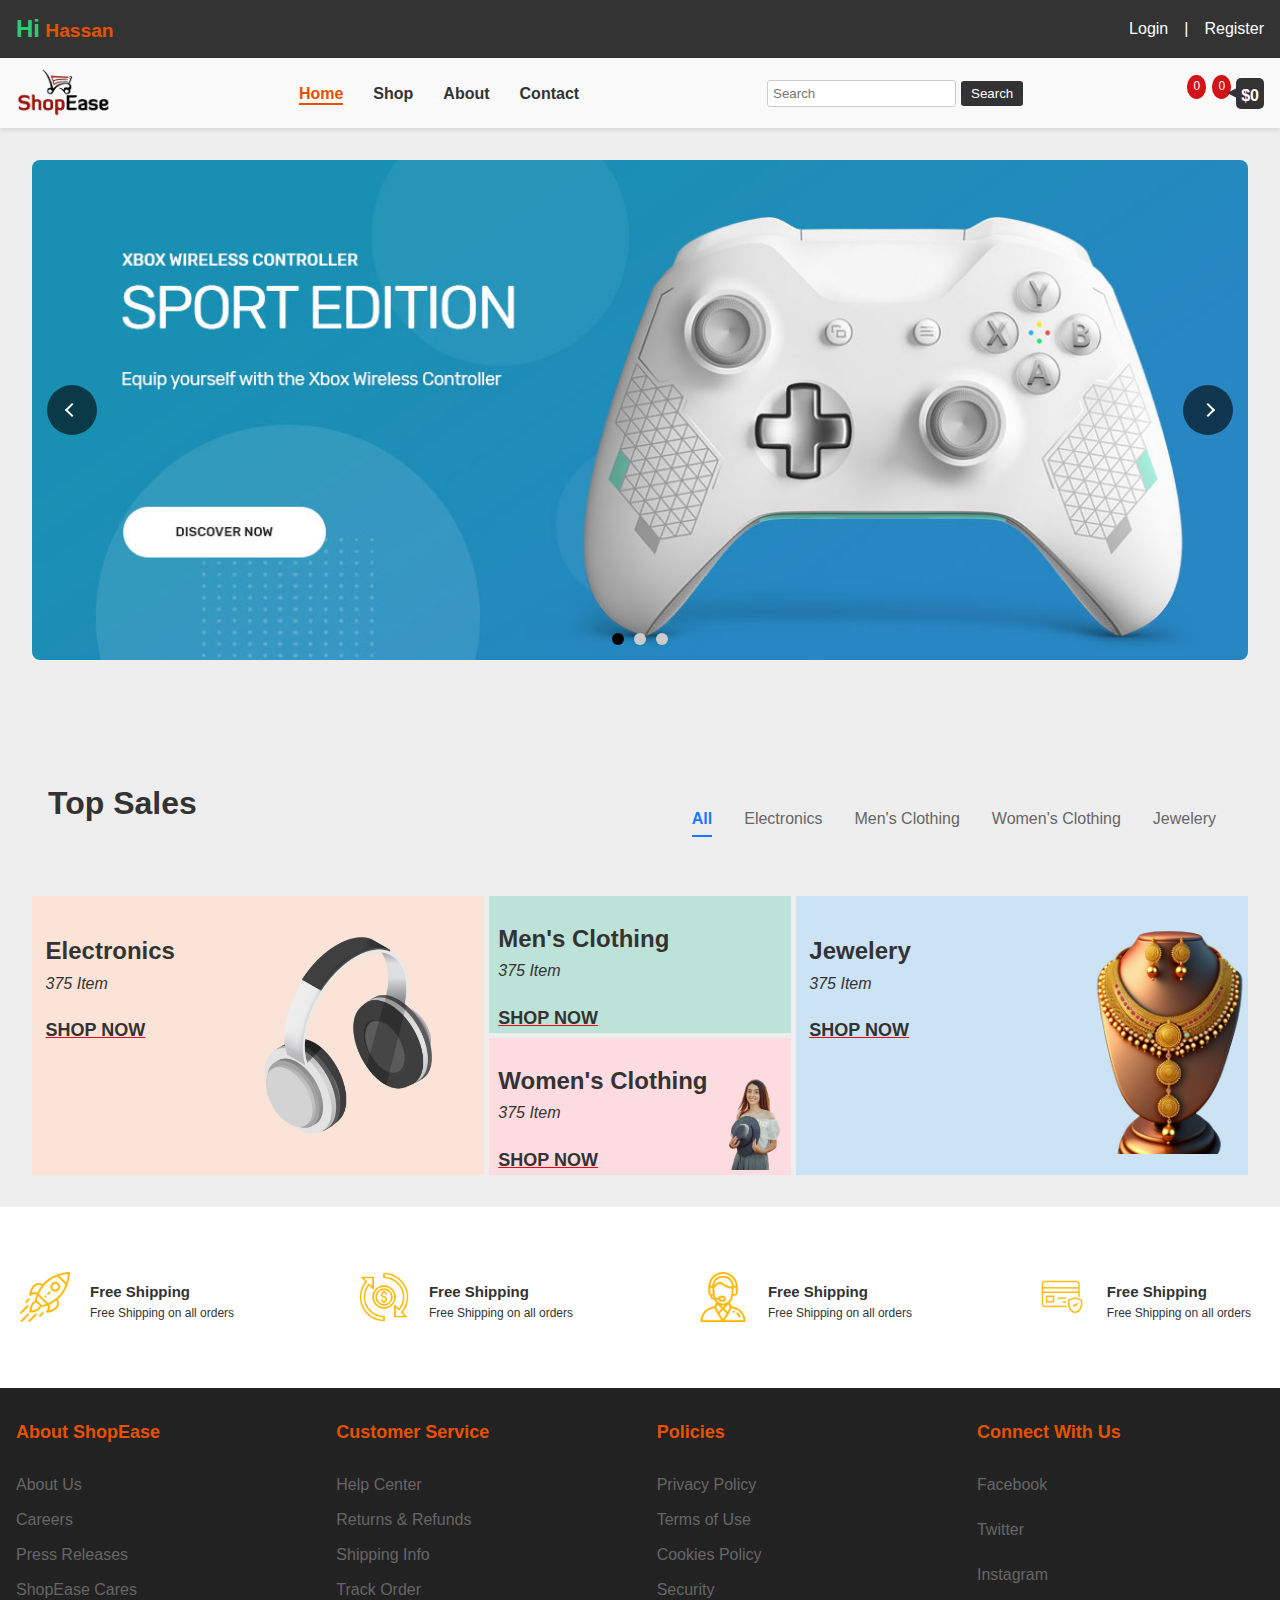
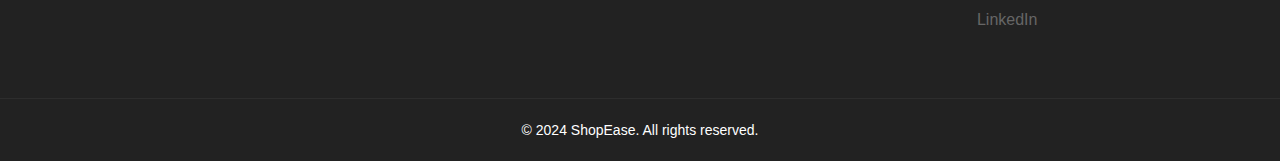
==== commit 8fa3246b: "after masri mdfkdf" ====
--- a/pages/home.html
+++ b/pages/home.html
@@ -4,110 +4,207 @@
 <head>
     <meta charset="UTF-8">
     <meta name="viewport" content="width=device-width, initial-scale=1.0">
-    <title>Home Page</title>
+    <title>ShopEase</title>
+    <link rel="stylesheet" href="../css/headerandfooter.css">
+    <link rel="stylesheet" href="../css/features.css">
+    <link rel="stylesheet" href="../css/homeCategories.css">
+    <link rel="stylesheet" href="../css/cart.css">
+    <link rel="stylesheet" href="../css/wishlist.css">
+    <!-- <link rel="stylesheet" href="../css/swiper-bundle.min.css"> -->
+    <link rel="stylesheet" href="../css/topSale.css">
+    <link rel="stylesheet" href="../css/swiper.css">
+
+    <link rel="stylesheet" href="../css/uitility.css">
+    <link rel="icon" href="../images/favicon.png" type="image/x-icon">
     <link rel="stylesheet" href="https://cdnjs.cloudflare.com/ajax/libs/font-awesome/6.7.1/css/all.min.css"
         integrity="sha512-5Hs3dF2AEPkpNAR7UiOHba+lRSJNeM2ECkwxUIxC1Q/FLycGTbNapWXB4tP889k5T5Ju8fs4b1P5z/iB4nMfSQ=="
         crossorigin="anonymous" referrerpolicy="no-referrer" />
-    <link rel="icon" href="../images/favicon.png" type="image/x-icon">
-    <link rel="stylesheet" href="../css/uitility.css">
-    <link rel="stylesheet" href="../css/style.css">
-    <link rel="stylesheet" href="../css/headerandfooter.css">
-    <link rel="stylesheet" href="../css/features.css">
-    <link rel="stylesheet" href="../css/homeCategories.css">
-    <link rel="stylesheet" href="../css/swiper.css">
-    <link rel="stylesheet" href="../css/cards.css">
-    <link rel="stylesheet" href="../css/responsive.css">
+
 </head>
 
 <body>
 
-    <header id="header_component"></header>
-
-    <section class="home_swiper">
-        <div class="container rid-1 shadow">
-            <div class="home_swiper-swipper ">
-                <div class="swiper-wrapper ">
-                    <div class="innner-swiper active">
-                        <div class="innner-swiper-item">
-                            <h2 class="innner-swiper-item-h2">Electronics</h2>
-                            <img class="innner-swiper-item-img" src="../images/swiper/electronic.jpeg" alt="">
-                        </div>
-                    </div>
-                    <div class="innner-swiper ">
-                        <div class="innner-swiper-item slide2">
-                            <h2 class="innner-swiper-item-h2">Juarries</h2>
-                            <img class="innner-swiper-item-img" src="../images/swiper/jewelery.jpg" alt="">
-                        </div>
-                    </div>
-                    <div class="innner-swiper ">
-                        <div class="innner-swiper-item slide2">
-                            <h2 class="innner-swiper-item-h2">Men's Clothing</h2>
-                            <img class="innner-swiper-item-img" src="../images/swiper/men's clothing.jpeg" alt="">
-                        </div>
-                    </div>
-                    <div class="innner-swiper ">
-                        <div class="innner-swiper-item slide2">
-                            <h2 class="innner-swiper-item-h2">Women's Clothing</h2>
-                            <img class="innner-swiper-item-img" src="../images/swiper/women's clothing.jpg" alt="">
-                        </div>
-                    </div>
-                </div>
-                <div class="swiper-pagination">
-                    <button onclick="getSlider(0)" class="swiper-pagination-bullet">
-                        1
-                    </button>
-                    <button onclick="getSlider(1)" class="swiper-pagination-bullet">
-                        2
-                    </button>
-                    <button onclick="getSlider(2)" class="swiper-pagination-bullet">
-                        3
-                    </button>
-                    <button onclick="getSlider(3)" class="swiper-pagination-bullet">
-                        4
-                    </button>
-                </div>
-            </div>
+    <header>
+        <div class="header_top">
+            <div class="container ">
+                <p class="header_top_left">Hi<span> Hassan</span> </p>
+                <ul class="header_top_right">
+                    <li><a href="login.html">Login</a></li>
+                    <p> | </p>
+                    <li><a href="register.html">Register</a></li>
+                </ul>
+            </div>
+        </div>
+
+        <nav>
+            <div class="container">
+                <div class="logo">
+                    <a href="home.html"><img src="../images/logo.png" alt="logo"></a>
+                </div>
+                <ul>
+                    <li><a class="active" href="home.html">Home</a></li>
+                    <li><a href="shop.html">Shop</a></li>
+                    <li><a href="about.html">About</a></li>
+                    <li><a href="contact.html">Contact</a></li>
+                </ul>
+                <div class="search">
+                    <input type="text" placeholder="Search">
+                    <button>Search</button>
+                </div>
+
+                <div class="cartHeader">
+                    <div class="wishlistIcon" onclick="openAndCloseCartAndWishList ('wishlist')">
+                        <i class="fa-solid fa-heart"></i>
+                        <span class="countItem">0</span>
+                    </div>
+                    <div onclick="openAndCloseCartAndWishList ('cart')" class="cartIcon">
+                        <i class="fa-solid fa-cart-shopping"></i>
+                        <span class="countItem">0</span>
+                    </div>
+                    <!-- Price beside the Cart in Header -->
+                    <div class="totalPrice">
+                        <p class="priceCartHead">$0</p>
+                    </div>
+                </div>
+            </div>
+
+        </nav>
+    </header>
+
+
+    <!-- --------------------------------------------------------inside the cart -------------------------------------------------------- -->
+    <div class="cart">
+        <span onclick="openAndCloseCartAndWishList ('cart')" class="bgOverLay"></span>
+        <div class="topCart">
+            <h3>My Cart <span class="countItemsInsideCart">(0 Item in the Cart)</span></h3>
+            <span class="closeCart" onclick="openAndCloseCartAndWishList ('cart')"><i
+                    class="fa-regular fa-circle-xmark"></i></span>
+        </div>
+
+        <!-- --------------------------------------------------------items inside the cart-------------------------------------------------------- -->
+        <div class="itemsInCart">
+
+            <div class="emptyCart">
+                <img src="../images/empty-shopping-cart.jpg" alt="emptyCart"
+                    style="width: 100%;height: 100%; margin-top: 15%;">
+            </div>
+
+            <!-- product in click from json by ID -->
+        </div>
+        <!-- --------------------------------------------------------bottom part inside the cart-------------------------------------------------------- -->
+        <div class="bottomCart">
+            <div class="total">
+                <p>Cart subtotal</p>
+                <p class="totalPriceOfCart">$0</p>
+            </div>
+            <div class="cartButton">
+                <a href="#" class="catBtn">Proceed to checkout</a>
+                <button class="catBtn bgTrans">shop Now</button>
+            </div>
+        </div>
+    </div>
+
+    <!-- --------------------------------------------------------End of Cart -------------------------------------------------------- -->
+
+    <!-- --------------------------------------------------------inside the wishlist -------------------------------------------------------- -->
+    <div class="wishlist ">
+        <span onclick="openAndCloseCartAndWishList ('wishlist')" class="bgOverLay"></span>
+        <div class="topwishlist">
+            <h3>My wishlist <span class="countItemsInsideCart">(0 Item in the wishlist)</span></h3>
+            <span class="closewishlist" onclick="openAndCloseCartAndWishList ('wishlist')"><i
+                    class="fa-regular fa-circle-xmark"></i></span>
+        </div>
+
+        <!-- --------------------------------------------------------items inside the wishlist-------------------------------------------------------- -->
+        <div class="itemsInwishlist">
+
+            <div class="emptywishlist">
+                <img src="../images/empty-shopping-cart.jpg" alt="emptywishlist"
+                    style="width: 100%;height: 100%; margin-top: 15%;">
+            </div>
+
+            <!-- product in click from json by ID -->
+        </div>
+
+    </div>
+    <!-- -------------------------------------------------------End of wishlist-------------------------------------------------------- -->
+
+    <!-- ------------------------------------------------------- start top swiper -------------------------------------------------------- -->
+
+    <section>
+        <div class="swiper-container">
+            <div class="swiper-wrapper">
+                <div class="swiper-slide">
+                    <img src="../images/TopHomeSwiper/slider-01.jpg" alt="">
+                </div>
+                <div class="swiper-slide">
+                    <img src="../images/TopHomeSwiper/slider-02.jpg" alt="">
+                </div>
+                <div class="swiper-slide">
+                    <img src="../images/TopHomeSwiper/slider-03.jpg" alt="">
+                </div>
+           
+            </div>
+            <div class="swiper-pagination"></div>
+            <div class="swiper-button-next"></div>
+            <div class="swiper-button-prev"></div>
         </div>
     </section>
 
-    <section class="home_cat">
-        <div class="homeCategories  rid-1 shadow">
-            <div class="leftCat ">
+    <!-- -------------------------------------------------------End of swiper-------------------------------------------------------- -->
+    
+    <!-- -------------------------------------------------------End of Top Sales-------------------------------------------------------- -->
+    <section class="allProducts">
+       <div class="container" style="margin-top: 50px;">
+        <h2  style="text-align: center;margin-block:auto;  font-size: 2em; color: #333;">Top Sales</h2>
+      
+          <ul class="topSaleFilteration">
+            <li class="filterItem active" onclick="FilterProducts('all')">All</li>
+            <li class="filterItem " onclick="FilterProducts('electronics')">electronics</li>
+            <li class="filterItem" onclick="FilterProducts('men')">men's clothing</li>
+            <li class="filterItem" onclick="FilterProducts('women')">women's clothing</li>
+            <li class="filterItem"  onclick="FilterProducts('jewelery')">jewelery</li>
+          </ul>  
+     
+       </div>
+        <div class="container">
+
+            <div id="productsDev" class="productsDev">
+                <!-- product in click from json by ID -->
+               
+
+            </div>
+         </div>
+    </section>
+    <!-- -------------------------------------------------------End of Top Sales-------------------------------------------------------- -->
+
+
+    <section class="homeCategories">
+        <div class="leftCat ">
+            <div class="container catContainer">
+                <h2 class="catName">
+                    electronics
+                </h2>
+                <span class="catItemsCount">375 Item</span>
+
+                <a href="#">SHOP NOW</a>
+            </div>
+        </div>
+        <div class="midCats">
+            <div class="midCat-top ">
                 <div class="container catContainer">
                     <h2 class="catName">
-                        electronics
+                        men's clothing
                     </h2>
                     <span class="catItemsCount">375 Item</span>
 
                     <a href="#">SHOP NOW</a>
                 </div>
             </div>
-            <div class="midCats">
-                <div class="midCat-top ">
-                    <div class="container catContainer">
-                        <h2 class="catName">
-                            men's clothing
-                        </h2>
-                        <span class="catItemsCount">375 Item</span>
-
-                        <a href="#">SHOP NOW</a>
-                    </div>
-                </div>
-                <div class="midCat-bottom ">
-                    <div class="container catContainer">
-                        <h2 class="catName">
-                            women's clothing
-                        </h2>
-                        <span class="catItemsCount">375 Item</span>
-
-                        <a href="#">SHOP NOW</a>
-                    </div>
-                </div>
-            </div>
-            <div class="rightCat ">
+            <div class="midCat-bottom ">
                 <div class="container catContainer">
                     <h2 class="catName">
-                        jewelery
+                        women's clothing
                     </h2>
                     <span class="catItemsCount">375 Item</span>
 
@@ -115,149 +212,23 @@
                 </div>
             </div>
         </div>
+        <div class="rightCat ">
+            <div class="container catContainer">
+                <h2 class="catName">
+                    jewelery
+                </h2>
+                <span class="catItemsCount">375 Item</span>
+
+                <a href="#">SHOP NOW</a>
+            </div>
+        </div>
+
+
+
+
     </section>
 
 
-
-
-    <section class="home_best-sales">
-        <div class="container">
-            <div class="home_best-sales-top">
-                <h2 class="home_best-sales-h2 pt-1 pb-1">Best Sales</h2>
-            </div>
-            <div class="home_best-sales-card-container">
-                <div class="home_best-sales-card card">
-                    <div class="home_best-sales-card-img">
-                        <img src="https://fakestoreapi.com/img/81fPKd-2AYL._AC_SL1500_.jpg" alt="">
-                    </div>
-                    <div class="home_best-sales-card-content">
-                        <h6><a href="#">Buttons tweed blazer</a></h6>
-                        <div class="rating">
-                            <i class="fa fa-star"></i>
-                            <i class="fa fa-star"></i>
-                            <i class="fa fa-star"></i>
-                            <i class="fa fa-star"></i>
-                            <i class="fa fa-star"></i>
-                        </div>
-                        <div class="product__price">$ 59.0</div>
-                    </div>
-                </div>
-                <div class="home_best-sales-card card">
-                    <div class="home_best-sales-card-img">
-                        <img src="https://fakestoreapi.com/img/81fPKd-2AYL._AC_SL1500_.jpg" alt="">
-                    </div>
-                    <div class="home_best-sales-card-content">
-                        <h6><a href="#">Buttons tweed blazer</a></h6>
-                        <div class="rating">
-                            <i class="fa fa-star"></i>
-                            <i class="fa fa-star"></i>
-                            <i class="fa fa-star"></i>
-                            <i class="fa fa-star"></i>
-                            <i class="fa fa-star"></i>
-                        </div>
-                        <div class="product__price">$ 59.0</div>
-                    </div>
-                </div>
-                <div class="home_best-sales-card card">
-                    <div class="home_best-sales-card-img">
-                        <img src="https://fakestoreapi.com/img/81fPKd-2AYL._AC_SL1500_.jpg" alt="">
-                    </div>
-                    <div class="home_best-sales-card-content">
-                        <h6><a href="#">Buttons tweed blazer</a></h6>
-                        <div class="rating">
-                            <i class="fa fa-star"></i>
-                            <i class="fa fa-star"></i>
-                            <i class="fa fa-star"></i>
-                            <i class="fa fa-star"></i>
-                            <i class="fa fa-star"></i>
-                        </div>
-                        <div class="product__price">$ 59.0</div>
-                    </div>
-                </div>
-                <div class="home_best-sales-card card">
-                    <div class="home_best-sales-card-img">
-                        <img src="https://fakestoreapi.com/img/81fPKd-2AYL._AC_SL1500_.jpg" alt="">
-                    </div>
-                    <div class="home_best-sales-card-content">
-                        <h6><a href="#">Buttons tweed blazer</a></h6>
-                        <div class="rating">
-                            <i class="fa fa-star"></i>
-                            <i class="fa fa-star"></i>
-                            <i class="fa fa-star"></i>
-                            <i class="fa fa-star"></i>
-                            <i class="fa fa-star"></i>
-                        </div>
-                        <div class="product__price">$ 59.0</div>
-                    </div>
-                </div>
-                <div class="home_best-sales-card card">
-                    <div class="home_best-sales-card-img">
-                        <img src="https://fakestoreapi.com/img/81fPKd-2AYL._AC_SL1500_.jpg" alt="">
-                    </div>
-                    <div class="home_best-sales-card-content">
-                        <h6><a href="#">Buttons tweed blazer</a></h6>
-                        <div class="rating">
-                            <i class="fa fa-star"></i>
-                            <i class="fa fa-star"></i>
-                            <i class="fa fa-star"></i>
-                            <i class="fa fa-star"></i>
-                            <i class="fa fa-star"></i>
-                        </div>
-                        <div class="product__price">$ 59.0</div>
-                    </div>
-                </div>
-                <div class="home_best-sales-card card">
-                    <div class="home_best-sales-card-img">
-                        <img src="https://fakestoreapi.com/img/81fPKd-2AYL._AC_SL1500_.jpg" alt="">
-                    </div>
-                    <div class="home_best-sales-card-content">
-                        <h6><a href="#">Buttons tweed blazer</a></h6>
-                        <div class="rating">
-                            <i class="fa fa-star"></i>
-                            <i class="fa fa-star"></i>
-                            <i class="fa fa-star"></i>
-                            <i class="fa fa-star"></i>
-                            <i class="fa fa-star"></i>
-                        </div>
-                        <div class="product__price">$ 59.0</div>
-                    </div>
-                </div>
-                <div class="home_best-sales-card card">
-                    <div class="home_best-sales-card-img">
-                        <img src="https://fakestoreapi.com/img/81fPKd-2AYL._AC_SL1500_.jpg" alt="">
-                    </div>
-                    <div class="home_best-sales-card-content">
-                        <h6><a href="#">Buttons tweed blazer</a></h6>
-                        <div class="rating">
-                            <i class="fa fa-star"></i>
-                            <i class="fa fa-star"></i>
-                            <i class="fa fa-star"></i>
-                            <i class="fa fa-star"></i>
-                            <i class="fa fa-star"></i>
-                        </div>
-                        <div class="product__price">$ 59.0</div>
-                    </div>
-                </div>
-                <div class="home_best-sales-card card">
-                    <div class="home_best-sales-card-img">
-                        <img src="https://fakestoreapi.com/img/81fPKd-2AYL._AC_SL1500_.jpg" alt="">
-                    </div>
-                    <div class="home_best-sales-card-content">
-                        <h6><a href="#">Buttons tweed blazer</a></h6>
-                        <div class="rating">
-                            <i class="fa fa-star"></i>
-                            <i class="fa fa-star"></i>
-                            <i class="fa fa-star"></i>
-                            <i class="fa fa-star"></i>
-                            <i class="fa fa-star"></i>
-                        </div>
-                        <div class="product__price">$ 59.0</div>
-                    </div>
-                </div>
-
-            </div>
-        </div>
-    </section>
 
     <section class="features">
         <div class="container">
@@ -294,12 +265,65 @@
 
         </div>
     </section>
-    <footer class="footer" id="footer_component">
+
+    <footer class="footer">
+        <div class="footer-top">
+            <div class="container">
+                <div class="footer-column">
+                    <!-- قسم عن ShopEase -->
+                    <div class="footer-section">
+                        <h5>About ShopEase</h5>
+                        <ul>
+                            <li><a href="#">About Us</a></li>
+                            <li><a href="#">Careers</a></li>
+                            <li><a href="#">Press Releases</a></li>
+                            <li><a href="#">ShopEase Cares</a></li>
+                        </ul>
+                    </div>
+                    <!-- قسم دعم العملاء -->
+                    <div class="footer-section">
+                        <h5>Customer Service</h5>
+                        <ul>
+                            <li><a href="#">Help Center</a></li>
+                            <li><a href="#">Returns & Refunds</a></li>
+                            <li><a href="#">Shipping Info</a></li>
+                            <li><a href="#">Track Order</a></li>
+                        </ul>
+                    </div>
+                    <!-- قسم السياسة والشروط -->
+                    <div class="footer-section">
+                        <h5>Policies</h5>
+                        <ul>
+                            <li><a href="#">Privacy Policy</a></li>
+                            <li><a href="#">Terms of Use</a></li>
+                            <li><a href="#">Cookies Policy</a></li>
+                            <li><a href="#">Security</a></li>
+                        </ul>
+                    </div>
+                    <!-- قسم التواصل الاجتماعي -->
+                    <div class="footer-section">
+                        <h5>Connect With Us</h5>
+                        <ul class="social-links">
+                            <li><a href="#"><i class="fa-brands fa-facebook"></i> Facebook</a></li>
+                            <li><a href="#"><i class="fa-brands fa-twitter"></i> Twitter</a></li>
+                            <li><a href="#"><i class="fa-brands fa-instagram"></i> Instagram</a></li>
+                            <li><a href="#"><i class="fa-brands fa-linkedin"></i> LinkedIn</a></li>
+                        </ul>
+                    </div>
+                </div>
+            </div>
+        </div>
+        <div class="footer-bottom">
+            <div class="container">
+                <p>&copy; 2024 ShopEase. All rights reserved.</p>
+            </div>
+        </div>
     </footer>
-
-    <!-- <script src="../js/components.js"></script> -->
+    <script src="../js/TopSale.js"></script>
+    <script src="../js/cart.js"></script>
     <script src="../js/main.js"></script>
-    <script src="../js//swiper.js"></script>
+    <script src="../js/swiper.js"></script>
+    
 </body>
 
 </html>--- a/css/cart.css
+++ b/css/cart.css
@@ -0,0 +1,195 @@
+/* -------------------------------------------------------- star of inside the cart-------------------------------------------------------- */
+
+.cart{
+    position: fixed;
+    top:0px;
+    right:-440px;
+    bottom:0px;
+    background: white;
+    z-index:1500;
+    padding: 28px;
+    border-left: 1px solid darkblue;
+    display: flex; 
+    flex-direction: column;
+    justify-content: space-between;
+    width: 420px;
+    transition: 550ms ease;
+}
+.cart.active{
+    right:0px;
+
+
+}
+.cart .topCart {
+    display: flex;
+    align-items: center;
+    justify-content: space-between;
+}
+/*  علامة اغلاق عربة التسوق */
+.cart .topCart .closeCart i{
+    font-size: 35px;
+    cursor: pointer;
+    color: red;
+
+}
+/* إظهار خلفيه داكنه علي باقي الشاشة عند فتح العربة */
+.cart .bgOverLay {
+    display: block;
+    position: fixed;
+    top:0;
+    left:-100%;
+    height: 100%;
+    width: calc(100vw - 438px);
+    transition: 400ms ease;
+    background-color: #00000069;
+}
+.cart.active .bgOverLay {
+    left:0;
+}
+
+/* عدد المنتجات لاظهارها داخل صفحة العربة */
+.cart .topCart h3 {
+    font-size:18px ;
+}
+.cart .topCart h3 span{
+    font-size: 14px;
+    color: darkgray;
+    font-weight:normal;
+}
+
+/* تنسيق حاوية المنتجات لاظهارها داخل صفحة العربة */
+.cart .itemsInCart {
+  padding: 20px 0px;
+  border-block: 1px solid darkblue; /* border block is equal to border top and border bottom */
+  margin-block: 20px;
+  height:100%;
+  height: 98%;
+  overflow-y: auto;
+}
+
+/* حاوية محتويات المنتج  */
+.cart .cartItems {
+    display: flex;
+    gap: 20px;
+    align-items: center ;
+    justify-content: center;
+    margin-bottom: 25px;
+}
+/* الغاء المسافه اسفل اخر منتج في العربه*/
+.cart .cartItems:last-child{
+    margin-bottom: 0px;
+}
+
+/* تنسيق صورة المنتج داخل عرربة التسوق*/
+.cart .cartItems img {
+    width: 100px;
+}
+
+/* تنسيقق اسم المنتج داخل عربة التسوق*/
+.cart .cartItems h4{
+    margin-bottom: 10px;
+    font-weight:500px ;    
+}
+
+/* تنسيقق الزرار الذي يحتوي علي ايقونة حذف المنتج من الحاويه*/
+.cart .cartItems .deletItemIcon {
+    outline: none;
+    border:none ;  
+}
+
+/* تنسيقق الزرار الذي يحتوي علي ايقونة حذف المنتج من الحاويه*/
+.cart .cartItems .deletItemIcon i{
+    font-size: 35 px;
+    cursor: pointer;
+    transition: 300ms ease; 
+}
+
+.cart .cartItems .deletItemIcon i:hover {
+    color:red;
+    transform: scale(1.25);
+}
+
+
+/* تنسيق الجزء السفلي من صفحة عربة التسوق */
+.cart .bottomCart .total {
+    display:flex;
+    justify-content: space-between;
+    margin-bottom: 30px;
+}
+
+
+.cart .bottomCart .total .totalPriceOfCart{
+    color: var(--primary);
+}
+
+/* تنسيق حاوية الزرار واللينك في الجزء السفلي من صفحة عربة التسوق */
+.cart .cartButton {
+    display: flex;
+    flex-direction: column;
+    gap:20px;
+
+}
+.cart .bottomCart .cartButton .catBtn{
+    border: 2px solid var(--primary);
+    border-radius: 5px;
+    color: darkblue;
+    padding: 15px 0px;
+    text-align: center;
+    text-transform: uppercase;
+    font-size: 17px;
+    background: var(--primary);
+    color: white;
+    transition: 300ms ease;
+    cursor: pointer;
+    
+}
+
+.cart .bottomCart .cartButton .catBtn:hover {
+    background: transparent;
+    color: darkblue;
+}
+
+.cart .bottomCart .cartButton .bgTrans {
+    background: transparent;
+    color:darkblue;
+}
+.cart .bottomCart .cartButton .bgTrans:hover{
+    background: var(--primary);
+    color: white;
+}
+/*نهاية تنسيق حاوية الزرار واللينك في الجزء السفلي من صفحة عربة التسوق */
+
+
+
+/*  End Cart  */ 
+/* Quantity btn inside the Cart */
+
+.quantityContainer {
+    display: flex;
+    align-items: center;
+}
+
+.quantityBtn {
+    background-color: #f0f0f0;
+    border: 1px solid #ccc;
+    border-radius: 4px;
+    padding: 5px 10px;
+    margin: 0 5px;
+    font-size: 16px;
+    cursor: pointer;
+    transition: background-color 0.3s ease, transform 0.2s ease;
+}
+
+.quantityBtn:hover {
+    background-color: #e0e0e0;
+}
+
+.quantityBtn:active {
+    transform: scale(0.95);
+}
+
+.quantityContainer span {
+    font-size: 16px;
+    font-weight: bold;
+    margin: 0 10px;
+}
--- a/css/wishlist.css
+++ b/css/wishlist.css
@@ -0,0 +1,196 @@
+/* -------------------------------------------------------- star of inside the wishlist-------------------------------------------------------- */
+
+.wishlist{
+    position: fixed;
+    top:0px;
+    left:-440px;
+    bottom:0px;
+    background: white;
+    z-index:1500;
+    padding: 28px;
+    border-left: 1px solid darkblue;
+    display: flex; 
+    flex-direction: column;
+    justify-content: space-between;
+    width: 420px;
+    transition: 550ms ease;
+}
+.wishlist.active{
+    left:0px;
+
+
+}
+.wishlist .topwishlist {
+    display: flex;
+    align-items: center;
+    justify-content: space-between;
+}
+/*  علامة اغلاق عربة التسوق */
+.wishlist .topwishlist .closewishlist i{
+    font-size: 35px;
+    cursor: pointer;
+    color: red;
+
+}
+/* إظهار خلفيه داكنه علي باقي الشاشة عند فتح العربة */
+.wishlist .bgOverLay {
+    display: block;
+    position: fixed;
+    top:0;
+    right:-100%;
+    height: 100%;
+    width: calc(100vw - 438px);
+    transition: 400ms ease;
+    background-color: #00000069;
+}
+.wishlist.active .bgOverLay {
+    right:0;
+}
+
+/* عدد المنتجات لاظهارها داخل صفحة العربة */
+.wishlist .topwishlist h3 {
+    font-size:18px ;
+}
+.wishlist .topwishlist h3 span{
+    font-size: 14px;
+    color: darkgray;
+    font-weight:normal;
+}
+
+/* تنسيق حاوية المنتجات لاظهارها داخل صفحة العربة */
+.wishlist .itemsInwishlist {
+  padding: 20px 0px;
+  border-top: 1px solid darkblue; 
+  margin-block: auto;
+  height:100%;
+  height: 98%;
+  overflow-y: auto;
+}
+
+/* حاوية محتويات المنتج  */
+.wishlist .wishlistItems {
+    display: flex;
+    gap: 20px;
+    align-items: center ;
+    justify-content: center;
+    margin-bottom: 25px;
+}
+/* الغاء المسافه اسفل اخر منتج في العربه*/
+.wishlist .wishlistItems:last-child{
+    margin-bottom: 0px;
+}
+
+/* تنسيق صورة المنتج داخل عرربة التسوق*/
+.wishlist .wishlistItems img {
+    width: 100px;
+    
+}
+
+/* تنسيقق اسم المنتج داخل عربة التسوق*/
+.wishlist .wishlistItems h4{
+    margin-bottom: 10px;
+    font-weight:500px ;    
+}
+
+/* تنسيقق الزرار الذي يحتوي علي ايقونة حذف المنتج من الحاويه*/
+.wishlist .wishlistItems .deletItemIcon {
+    outline: none;
+    border:none ;  
+}
+
+/* تنسيقق الزرار الذي يحتوي علي ايقونة حذف المنتج من الحاويه*/
+.wishlist .wishlistItems .deletItemIcon i{
+    font-size: 35 px;
+    cursor: pointer;
+    transition: 300ms ease; 
+}
+
+.wishlist .wishlistItems .deletItemIcon i:hover {
+    color:red;
+    transform: scale(1.25);
+}
+
+
+/* تنسيق الجزء السفلي من صفحة عربة التسوق */
+.wishlist .bottomwishlist .total {
+    display:flex;
+    justify-content: space-between;
+    margin-bottom: 30px;
+}
+
+
+.wishlist .bottomwishlist .total .totalPriceOfwishlist{
+    color: var(--primary);
+}
+
+/* تنسيق حاوية الزرار واللينك في الجزء السفلي من صفحة عربة التسوق */
+.wishlist .wishlistButton {
+    display: flex;
+    flex-direction: column;
+    gap:20px;
+
+}
+.wishlist .bottomwishlist .wishlistButton .catBtn{
+    border: 2px solid var(--primary);
+    border-radius: 5px;
+    color: darkblue;
+    padding: 15px 0px;
+    text-align: center;
+    text-transform: uppercase;
+    font-size: 17px;
+    background: var(--primary);
+    color: white;
+    transition: 300ms ease;
+    cursor: pointer;
+    
+}
+
+.wishlist .bottomwishlist .wishlistButton .catBtn:hover {
+    background: transparent;
+    color: darkblue;
+}
+
+.wishlist .bottomwishlist .wishlistButton .bgTrans {
+    background: transparent;
+    color:darkblue;
+}
+.wishlist .bottomwishlist .wishlistButton .bgTrans:hover{
+    background: var(--primary);
+    color: white;
+}
+/*نهاية تنسيق حاوية الزرار واللينك في الجزء السفلي من صفحة عربة التسوق */
+
+
+
+/*  End wishlist  */ 
+/* Quantity btn inside the wishlist */
+
+.quantityContainer {
+    display: flex;
+    align-items: center;
+}
+
+.quantityBtn {
+    background-color: #f0f0f0;
+    border: 1px solid #ccc;
+    border-radius: 4px;
+    padding: 5px 10px;
+    margin: 0 5px;
+    font-size: 16px;
+    cursor: pointer;
+    transition: background-color 0.3s ease, transform 0.2s ease;
+}
+
+.quantityBtn:hover {
+    background-color: #e0e0e0;
+}
+
+.quantityBtn:active {
+    transform: scale(0.95);
+}
+
+.quantityContainer span {
+    font-size: 16px;
+    font-weight: bold;
+    margin: 0 10px;
+}
--- a/css/topSale.css
+++ b/css/topSale.css
@@ -0,0 +1,264 @@
+:root {
+    --main-color:#1979ff;
+    --dark-color:#222222 ;
+    --para-color: #666666;
+    --dark-red: #d01418;
+    --border-color:#6666662a ;
+    --name-item: #3323bf;
+    --main-light-color:#418ff5;
+    --background-color:#f5f6f9;
+    --white-color:#ffffff;
+}
+  
+  
+  /* product style in slide  */
+    .product {
+        background: var(--white-color);
+        position: relative;
+        padding: 20px 30px ;
+        text-align: center;
+        overflow: hidden;
+        box-shadow: 5px 5px 10px #94949428;
+        border: 1px solid var(--border-color);
+        border-radius: 5px;
+        width: 25%;
+        transition: 300ms ease-in-out;
+        
+    }
+    .product .buttons .moreBtn {
+        background-color: #ffffff;
+        color: #418ff5;
+        padding: 10px 10px;
+        border: 1px solid #418ff5;
+        border-radius: 5px;
+        cursor: pointer;
+        transition: background-color 0.3s ease, color 0.3s ease;
+        font-size: 14px;
+       
+    }
+
+    .product .buttons .moreBtn:hover{
+        background-color: #418ff5;
+        color: white;
+    }
+    
+
+    .product .buttons .addToCartBtn {
+        background-color: var(--main-color);
+        color: white;
+        padding: 10px 10px;
+        border: none;
+        border-radius: 5px;
+        cursor: pointer;
+        transition: background-color 0.3s ease;
+        font-size: 14px;
+        margin-top: 10px;
+       
+    }
+
+    .product .buttons .addToCartBtn:hover {
+        background-color:var(--main-light-color);
+    }
+
+    .product .salePersent {
+        position: absolute;
+        top: 20 px;
+        right:20px;
+        z-index: 2;
+        background-color: var(--dark-red);
+        color:white;
+        padding: 4px 12px ;
+        font-size: 14px;
+    }
+
+    .product .imgProduct {
+        position: relative;
+        overflow: hidden;
+        height: 200px;
+    }
+
+    .product .imgProduct img {
+        width: 100%;
+        object-fit: contain;
+        transition: 300ms ease-in-out;
+    }
+
+    .product:hover .imgProduct img{
+        opacity: 0;
+    }
+    .product .imgProduct .imgHover {
+        position: absolute;
+        top:0;
+        left:0;
+        width:100%;
+        opacity: 0 ;
+        scale: 0.1;
+    }
+
+    .product:hover .imgProduct .imgHover{
+        opacity: 1;
+        scale: 1;
+        cursor: pointer;
+    }
+
+    .product .productName{
+        font-size: 16px;
+    }
+    .product .productName h3{
+        color: var(--name-item);
+    }
+
+    .product .productName h3:hover{
+        text-decoration: underline;
+    }
+    .stars {
+        margin: 15px 0;
+    }
+    .stars i{
+        color: var(--main-color);
+        
+    }
+    .stars i.opac{
+       
+        opacity: 0.22;
+    }
+
+    
+    .price {
+        display: flex;
+        justify-content: center;
+        align-items: center;
+        gap:10px;
+
+    }
+
+    .price p{
+        color : var(--main-color);
+        font-weight: bold;
+    }
+
+    .price .oldPrice{
+        color : var(--para-color);
+        text-decoration: line-through;
+        font-size: 13px;
+        font-weight: normal;
+    }
+    
+  
+    .product .icons {
+        display: flex;
+         flex-direction: column;
+         gap:10px;
+         position: absolute;
+         right:-80px;
+         z-index: 30;
+        top: 50%;
+        transform: translateY(-50%) ;
+        transition: 350ms ease-out;
+      
+
+    }
+
+
+
+    .product .icons i.active{
+        background: var(--main-light-color);
+        
+        
+      
+    }
+   
+
+
+    .product .icons i {
+        color: var(--dark-color);
+        background: var(--white-color);
+        width:50px;
+        height: 50px;
+        line-height: 50px;
+        border: 1px solid var(--border-color);
+        border-radius: 50%;
+        text-align: center;
+        cursor: pointer;
+        transition: 300ms ease;
+
+    }
+
+    .product .icons i:hover{
+        background-color: var(--main-color);
+        color: var(--white-color);
+    }
+
+    .product:hover .icons{
+        right:20px;}
+
+.allProducts .container {
+    display: flex;
+    justify-content: space-between;
+    align-items: flex-start;
+
+}
+
+.allProducts .container .productsDev {
+    /* width:calc( 100% - 300px); */
+    display: flex;
+    flex-wrap: wrap;
+    gap:2.5%;
+   
+}
+
+.allProducts .container .productsDev .product {
+    width: 22.5%;
+    margin-bottom: 30px;
+
+}
+
+
+
+
+
+
+
+
+
+
+/* topSaleFilteration*/
+
+.topSaleFilteration {
+    display: flex;
+    justify-content: center;
+    align-items: center;
+    /* margin-bottom: 30px; */
+    list-style: none;
+    padding: 0;
+}
+
+.topSaleFilteration .filterItem {
+    cursor: pointer;
+    color: var(--para-color);
+    font-size: 16px;
+    transition: color 300ms ease, font-weight 300ms ease;
+    margin: 2rem 1rem 0 1rem;
+    position: relative;
+    text-transform: capitalize;
+}
+
+.topSaleFilteration .filterItem:hover {
+    color: var(--main-color);
+}
+
+.topSaleFilteration .filterItem.active {
+    color: var(--main-color);
+    font-weight: bold;
+}
+
+.topSaleFilteration .filterItem.active::after {
+    content: '';
+    display: block;
+    width: 100%;
+    height: 2px;
+    background: var(--main-color);
+    position: absolute;
+    bottom: -5px;
+    left: 0;
+}
--- a/css/uitility.css
+++ b/css/uitility.css
@@ -62,7 +62,7 @@
 
 .container {
   width: 100%;
-  max-width: 1200px;
+  max-width: 1300px;
   margin: 0 auto;
   padding: 0 1rem;
 }
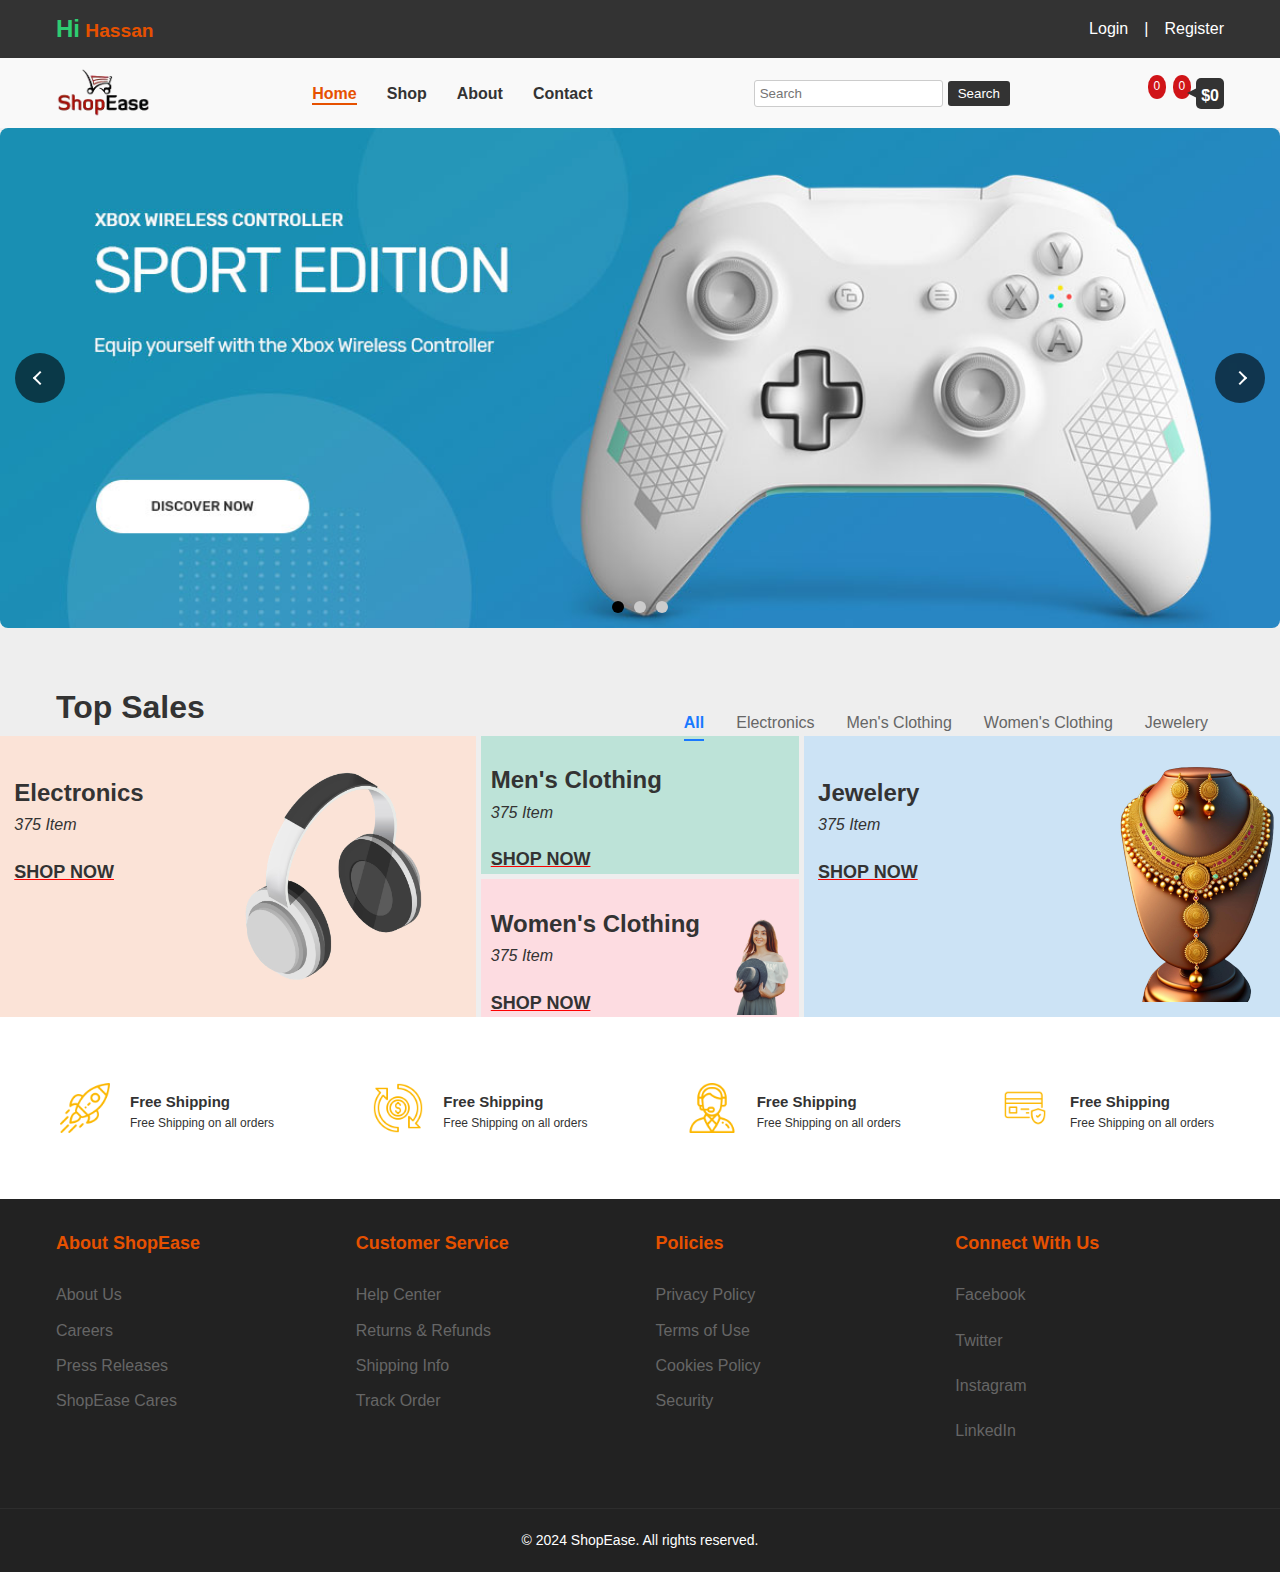
==== commit 95155b45: "new branch create" ====
--- a/pages/home.html
+++ b/pages/home.html
@@ -8,12 +8,11 @@
     <link rel="stylesheet" href="../css/headerandfooter.css">
     <link rel="stylesheet" href="../css/features.css">
     <link rel="stylesheet" href="../css/homeCategories.css">
+    <link rel="stylesheet" href="../css/topSale.css">
+    <link rel="stylesheet" href="../css/swiper.css">
+
     <link rel="stylesheet" href="../css/cart.css">
     <link rel="stylesheet" href="../css/wishlist.css">
-    <!-- <link rel="stylesheet" href="../css/swiper-bundle.min.css"> -->
-    <link rel="stylesheet" href="../css/topSale.css">
-    <link rel="stylesheet" href="../css/swiper.css">
-
     <link rel="stylesheet" href="../css/uitility.css">
     <link rel="icon" href="../images/favicon.png" type="image/x-icon">
     <link rel="stylesheet" href="https://cdnjs.cloudflare.com/ajax/libs/font-awesome/6.7.1/css/all.min.css"
@@ -143,7 +142,7 @@
                 <div class="swiper-slide">
                     <img src="../images/TopHomeSwiper/slider-03.jpg" alt="">
                 </div>
-           
+
             </div>
             <div class="swiper-pagination"></div>
             <div class="swiper-button-next"></div>
@@ -152,29 +151,29 @@
     </section>
 
     <!-- -------------------------------------------------------End of swiper-------------------------------------------------------- -->
-    
+
     <!-- -------------------------------------------------------End of Top Sales-------------------------------------------------------- -->
     <section class="allProducts">
-       <div class="container" style="margin-top: 50px;">
-        <h2  style="text-align: center;margin-block:auto;  font-size: 2em; color: #333;">Top Sales</h2>
-      
-          <ul class="topSaleFilteration">
-            <li class="filterItem active" onclick="FilterProducts('all')">All</li>
-            <li class="filterItem " onclick="FilterProducts('electronics')">electronics</li>
-            <li class="filterItem" onclick="FilterProducts('men')">men's clothing</li>
-            <li class="filterItem" onclick="FilterProducts('women')">women's clothing</li>
-            <li class="filterItem"  onclick="FilterProducts('jewelery')">jewelery</li>
-          </ul>  
-     
-       </div>
+        <div class="container" style="margin-top: 50px;">
+            <h2 style="text-align: center;margin-block:auto;  font-size: 2em; color: #333;">Top Sales</h2>
+
+            <ul class="topSaleFilteration">
+                <li class="filterItem active" onclick="FilterProducts('all',event)">All</li>
+                <li class="filterItem " onclick="FilterProducts('electronics',event)">electronics</li>
+                <li class="filterItem" onclick="FilterProducts('men',event)">men's clothing</li>
+                <li class="filterItem" onclick="FilterProducts('women',event)">women's clothing</li>
+                <li class="filterItem" onclick="FilterProducts('jewelery',event)">jewelery</li>
+            </ul>
+
+        </div>
         <div class="container">
 
             <div id="productsDev" class="productsDev">
                 <!-- product in click from json by ID -->
-               
-
-            </div>
-         </div>
+
+
+            </div>
+        </div>
     </section>
     <!-- -------------------------------------------------------End of Top Sales-------------------------------------------------------- -->
 
@@ -319,11 +318,12 @@
             </div>
         </div>
     </footer>
+
     <script src="../js/TopSale.js"></script>
     <script src="../js/cart.js"></script>
     <script src="../js/main.js"></script>
     <script src="../js/swiper.js"></script>
-    
+
 </body>
 
 </html>--- a/css/homeCategories.css
+++ b/css/homeCategories.css
@@ -1,10 +1,8 @@
-.home_cat .container{
-    padding: 0 !important;
-}
 .homeCategories {
 display: flex;
 gap: 5px;
 width: 100%;
+
 }
 .homeCategories  .catContainer {
     display: flex;
@@ -12,9 +10,9 @@
     justify-content: center;
     padding: 8% 10% 0 3%;
     text-transform: capitalize;
-}
-.homeCategories div {
-    /* padding: 0 2rem; */
+    
+   
+
 }
 
 .homeCategories  .catContainer a {
--- a/css/topSale.css
+++ b/css/topSale.css
@@ -103,9 +103,11 @@
 
     .product .productName{
         font-size: 16px;
+        margin: 10px 0;
     }
     .product .productName h3{
         color: var(--name-item);
+        
     }
 
     .product .productName h3:hover{
--- a/css/uitility.css
+++ b/css/uitility.css
@@ -8,7 +8,7 @@
 }
 
 html {
-  font-size: 16px;
+  font-size: 16px; 
   scroll-behavior: smooth;
 }
 
@@ -26,11 +26,10 @@
 
 a {
   text-decoration: none;
-  color: inherit;
+  color: inherit; 
 }
 
-ul,
-ol {
+ul, ol {
   list-style: none;
 }
 
@@ -49,29 +48,16 @@
 
   --primary: rgb(230, 81, 0); 
   --secondary: #2ecc71;
-  --danger: #e74c3c;
-  --warning: #f1c40f;
+  --danger: #e74c3c; 
+  --warning: #f1c40f; 
 }
 
 /* General Utility Classes */
-section {
-  
-  /* min-height: 50vh; */
-  padding: 2rem;
-}
-
 .container {
   width: 100%;
-  max-width: 1300px;
+  max-width: 1200px;
   margin: 0 auto;
   padding: 0 1rem;
-}
-
-.card {
-  border-radius: 0.5rem;
-  padding: 1rem;
-  box-shadow: 0 4px 6px rgba(0, 0, 0, 0.1);
-  background-color: var(--white);
 }
 
 .text-center {
@@ -123,9 +109,6 @@
 .shadow {
   box-shadow: 0 4px 6px rgba(0, 0, 0, 0.1);
 }
-.rid-1{
-  border-radius: 0.5rem;
-}
 
 .hidden {
   display: none;
@@ -163,4 +146,4 @@
 
 .btn-secondary:hover {
   background-color: darken(var(--secondary), 10%);
-}+}
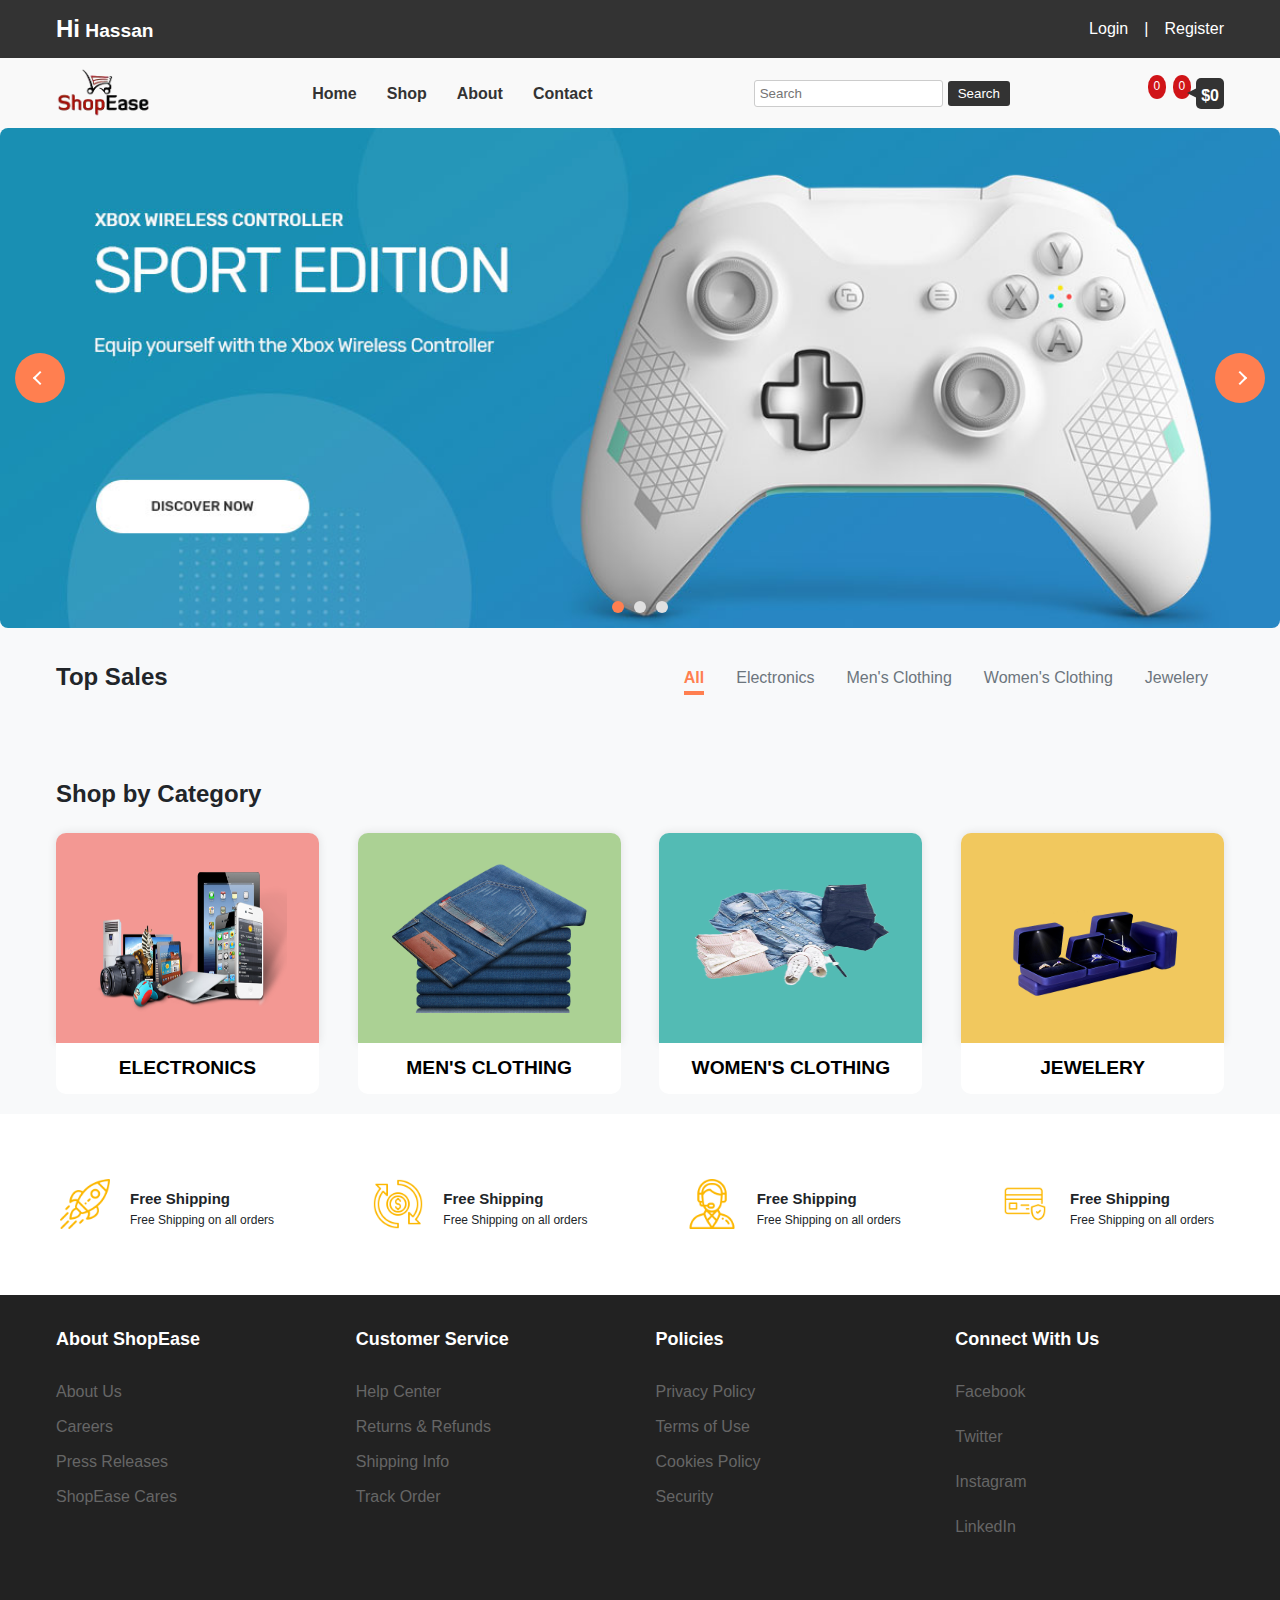
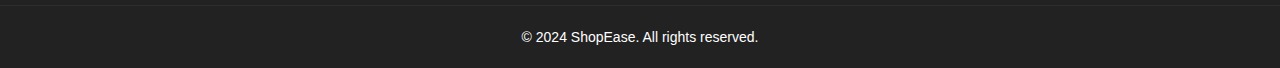
==== commit 03e58d67: "commit" ====
--- a/pages/home.html
+++ b/pages/home.html
@@ -7,7 +7,8 @@
     <title>ShopEase</title>
     <link rel="stylesheet" href="../css/headerandfooter.css">
     <link rel="stylesheet" href="../css/features.css">
-    <link rel="stylesheet" href="../css/homeCategories.css">
+    <!-- <link rel="stylesheet" href="../css/homeCategories.css"> -->
+    <link rel="stylesheet" href="../css/newHomeCat.css">
     <link rel="stylesheet" href="../css/topSale.css">
     <link rel="stylesheet" href="../css/swiper.css">
 
@@ -154,79 +155,78 @@
 
     <!-- -------------------------------------------------------End of Top Sales-------------------------------------------------------- -->
     <section class="allProducts">
-        <div class="container" style="margin-top: 50px;">
-            <h2 style="text-align: center;margin-block:auto;  font-size: 2em; color: #333;">Top Sales</h2>
-
+        <div class="container">
+            <h2 class="section-title">Top Sales</h2>
             <ul class="topSaleFilteration">
-                <li class="filterItem active" onclick="FilterProducts('all',event)">All</li>
-                <li class="filterItem " onclick="FilterProducts('electronics',event)">electronics</li>
-                <li class="filterItem" onclick="FilterProducts('men',event)">men's clothing</li>
-                <li class="filterItem" onclick="FilterProducts('women',event)">women's clothing</li>
-                <li class="filterItem" onclick="FilterProducts('jewelery',event)">jewelery</li>
+                <li class="filterItem active" onclick="FilterProducts('all', event)">All</li>
+                <li class="filterItem" onclick="FilterProducts('electronics', event)">electronics</li>
+                <li class="filterItem" onclick="FilterProducts('men', event)">men's clothing</li>
+                <li class="filterItem" onclick="FilterProducts('women', event)">women's clothing</li>
+                <li class="filterItem" onclick="FilterProducts('jewelery', event)">jewelery</li>
             </ul>
-
         </div>
         <div class="container">
-
             <div id="productsDev" class="productsDev">
                 <!-- product in click from json by ID -->
-
-
             </div>
         </div>
     </section>
     <!-- -------------------------------------------------------End of Top Sales-------------------------------------------------------- -->
 
-
-    <section class="homeCategories">
-        <div class="leftCat ">
-            <div class="container catContainer">
-                <h2 class="catName">
-                    electronics
-                </h2>
-                <span class="catItemsCount">375 Item</span>
-
-                <a href="#">SHOP NOW</a>
-            </div>
-        </div>
-        <div class="midCats">
-            <div class="midCat-top ">
-                <div class="container catContainer">
-                    <h2 class="catName">
-                        men's clothing
-                    </h2>
-                    <span class="catItemsCount">375 Item</span>
-
-                    <a href="#">SHOP NOW</a>
-                </div>
-            </div>
-            <div class="midCat-bottom ">
-                <div class="container catContainer">
-                    <h2 class="catName">
-                        women's clothing
-                    </h2>
-                    <span class="catItemsCount">375 Item</span>
-
-                    <a href="#">SHOP NOW</a>
-                </div>
-            </div>
-        </div>
-        <div class="rightCat ">
-            <div class="container catContainer">
-                <h2 class="catName">
-                    jewelery
-                </h2>
-                <span class="catItemsCount">375 Item</span>
-
-                <a href="#">SHOP NOW</a>
-            </div>
-        </div>
-
-
-
-
+    <!-- -------------------------------------------------------start home category ----------------------------------------- -->
+
+    <div class="container">
+        <h2 class="section-title" style="margin-top: 2rem;">Shop by Category</h2>
+    </div>
+
+    <section class="homeCategories container">
+ 
+        <div class="category electronicsCategory">
+            <div class="card">
+                <div class="card-icon">
+                    <img src="../images/newCategories/electronics.png" alt="Icon">
+                </div>
+            </div>
+            <div class="card-category">
+                <h2>electronics</h2>
+            </div>
+        </div>
+        <div class="category menCategory">
+            <div class="card">
+                <div class="card-icon">
+                    <img src="../images/newCategories/men.png" alt="Icon">
+                </div>
+            </div>
+            <div class="card-category">
+                <h2>men's clothing</h2>
+            </div>
+        </div>
+        <div class="category womenCategory">
+            <div class="card">
+                <div class="card-icon">
+                    <img src="../images/newCategories/women.png" alt="Icon">
+                </div>
+            </div>
+            <div class="card-category">
+                <h2>women's clothing</h2>
+            </div>
+        </div>
+        
+        <div class="category jeweleryCategory">
+            <div class="card">
+                <div class="card-icon">
+                    <img src="../images/newCategories/jewlarey.png" alt="Icon">
+                </div>
+            </div>
+            <div class="card-category">
+                <h2>jewelery</h2>
+            </div>
+        </div>
     </section>
 
+    <!-- -------------------------------------------------------End of home Category ------------------------------------------ -->
+
+    <!-- -------------------------------------------------------start of features section -------------------------------------------- -->
 
 
     <section class="features">
--- a/css/newHomeCat.css
+++ b/css/newHomeCat.css
@@ -0,0 +1,123 @@
+.homeCategories {
+    display: flex;
+    justify-content: space-between;
+    align-items: center;
+    align-content: center;
+    gap: 2.5%;
+    margin-top: 30px;
+    flex-wrap: wrap;
+
+}
+
+
+
+.homeCategories .category {
+    display: flex;
+    flex-direction: column;
+    justify-content: center;
+    margin-top: 20px;
+    margin-bottom: 20px;
+    width: 22.5%;
+}
+
+.homeCategories .category .card {
+    /* background-color: rgb(243, 152, 147);  */
+    padding: 20px;
+    border-radius: 10px 10px 0 0;
+    display: flex;
+    flex-direction: column;
+    align-items: center;
+    margin: 0;
+    transition: 300ms ease;
+    cursor: pointer;
+    box-shadow: 0 0 10px rgba(0, 0, 0, 0.1);
+
+
+}
+
+.homeCategories .category.electronicsCategory .card {
+    background-color: rgb(243, 152, 147);
+}
+
+.homeCategories .category.menCategory .card {
+    background-color: rgb(171, 209, 148);
+}
+
+.homeCategories .category.womenCategory .card {
+    background-color: rgb(83, 187, 180);
+}
+
+.homeCategories .category.jeweleryCategory .card {
+
+    background-color: rgb(241, 200, 94);
+}
+
+.homeCategories .category .card-icon {
+    padding: 10px;
+}
+
+.homeCategories .category .card-icon img {
+    width: 200px;
+    height: 150px;
+    margin: auto;
+}
+
+.homeCategories .category .card-category {
+    background-color: white;
+    padding: 10px;
+    border-radius: 0 0 10px 10px;
+
+    text-align: center;
+    margin: 0;
+    color: black;
+    font-size: 0.8rem;
+    text-transform: uppercase;
+
+
+}
+
+.homeCategories .category:hover .card{
+    box-shadow: 0 0 10px rgba(0, 0, 0, 0.3);
+    background-color: rgb(48, 121, 172);
+    
+}
+
+.homeCategories .category:hover {
+    cursor: pointer;
+    transition: 200ms ease;
+    transform: scale(1.1);
+    
+}
+
+
+
+.homeCategories .category:hover .card-category {
+    background-color: var(--main-color);
+    color: var(--white-color);
+}
+
+
+/* for phone layout */
+@media screen and (max-width: 768px) {
+    .homeCategories .category {
+        width: 100%;
+    }
+
+    .homeCategories .category .card-icon img {
+        width: 300px;
+        height: 250px;
+        margin: auto;
+    }
+}
+
+/* for tablet layout */
+@media screen and (max-width: 1024px) {
+    .homeCategories .category {
+        width: 48%;
+    }
+    .homeCategories .category .card-icon img {
+        width: 300px;
+        height: 250px;
+        margin: auto;
+    }
+}--- a/css/topSale.css
+++ b/css/topSale.css
@@ -1,256 +1,211 @@
-:root {
-    --main-color:#1979ff;
-    --dark-color:#222222 ;
-    --para-color: #666666;
-    --dark-red: #d01418;
-    --border-color:#6666662a ;
-    --name-item: #3323bf;
-    --main-light-color:#418ff5;
-    --background-color:#f5f6f9;
-    --white-color:#ffffff;
-}
-  
-  
-  /* product style in slide  */
-    .product {
-        background: var(--white-color);
-        position: relative;
-        padding: 20px 30px ;
-        text-align: center;
-        overflow: hidden;
-        box-shadow: 5px 5px 10px #94949428;
-        border: 1px solid var(--border-color);
-        border-radius: 5px;
-        width: 25%;
-        transition: 300ms ease-in-out;
-        
-    }
-    .product .buttons .moreBtn {
-        background-color: #ffffff;
-        color: #418ff5;
-        padding: 10px 10px;
-        border: 1px solid #418ff5;
-        border-radius: 5px;
-        cursor: pointer;
-        transition: background-color 0.3s ease, color 0.3s ease;
-        font-size: 14px;
-       
-    }
-
-    .product .buttons .moreBtn:hover{
-        background-color: #418ff5;
-        color: white;
-    }
-    
-
-    .product .buttons .addToCartBtn {
-        background-color: var(--main-color);
-        color: white;
-        padding: 10px 10px;
-        border: none;
-        border-radius: 5px;
-        cursor: pointer;
-        transition: background-color 0.3s ease;
-        font-size: 14px;
-        margin-top: 10px;
-       
-    }
-
-    .product .buttons .addToCartBtn:hover {
-        background-color:var(--main-light-color);
-    }
-
-    .product .salePersent {
-        position: absolute;
-        top: 20 px;
-        right:20px;
-        z-index: 2;
-        background-color: var(--dark-red);
-        color:white;
-        padding: 4px 12px ;
-        font-size: 14px;
-    }
-
-    .product .imgProduct {
-        position: relative;
-        overflow: hidden;
-        height: 200px;
-    }
-
-    .product .imgProduct img {
-        width: 100%;
-        object-fit: contain;
-        transition: 300ms ease-in-out;
-    }
-
-    .product:hover .imgProduct img{
-        opacity: 0;
-    }
-    .product .imgProduct .imgHover {
-        position: absolute;
-        top:0;
-        left:0;
-        width:100%;
-        opacity: 0 ;
-        scale: 0.1;
-    }
-
-    .product:hover .imgProduct .imgHover{
-        opacity: 1;
-        scale: 1;
-        cursor: pointer;
-    }
-
-    .product .productName{
-        font-size: 16px;
-        margin: 10px 0;
-    }
-    .product .productName h3{
-        color: var(--name-item);
-        
-    }
-
-    .product .productName h3:hover{
-        text-decoration: underline;
-    }
-    .stars {
-        margin: 15px 0;
-    }
-    .stars i{
-        color: var(--main-color);
-        
-    }
-    .stars i.opac{
-       
-        opacity: 0.22;
-    }
-
-    
-    .price {
-        display: flex;
-        justify-content: center;
-        align-items: center;
-        gap:10px;
-
-    }
-
-    .price p{
-        color : var(--main-color);
-        font-weight: bold;
-    }
-
-    .price .oldPrice{
-        color : var(--para-color);
-        text-decoration: line-through;
-        font-size: 13px;
-        font-weight: normal;
-    }
-    
-  
-    .product .icons {
-        display: flex;
-         flex-direction: column;
-         gap:10px;
-         position: absolute;
-         right:-80px;
-         z-index: 30;
-        top: 50%;
-        transform: translateY(-50%) ;
-        transition: 350ms ease-out;
-      
-
-    }
-
-
-
-    .product .icons i.active{
-        background: var(--main-light-color);
-        
-        
-      
-    }
-   
-
-
-    .product .icons i {
-        color: var(--dark-color);
-        background: var(--white-color);
-        width:50px;
-        height: 50px;
-        line-height: 50px;
-        border: 1px solid var(--border-color);
-        border-radius: 50%;
-        text-align: center;
-        cursor: pointer;
-        transition: 300ms ease;
-
-    }
-
-    .product .icons i:hover{
-        background-color: var(--main-color);
-        color: var(--white-color);
-    }
-
-    .product:hover .icons{
-        right:20px;}
+/* product style in slide  */
+.product {
+    background: var(--color-background-light);
+    position: relative;
+    padding: 20px 30px ;
+    text-align: center;
+    overflow: hidden;
+    box-shadow: 5px 5px 10px var(--color-card-shadow);
+    border: 1px solid var(--color-border);
+    border-radius: 5px;
+    width: 25%;
+    transition: 300ms ease-in-out;
+}
+
+.product .buttons .moreBtn {
+    background-color: var(--color-background-light);
+    color: var(--color-primary);
+    padding: 10px 10px;
+    border: 1px solid var(--color-primary);
+    border-radius: 5px;
+    cursor: pointer;
+    transition: background-color 0.3s ease, color 0.3s ease;
+    font-size: 14px;
+}
+
+.product .buttons .moreBtn:hover {
+    background-color: var( --color-primary);
+    color: var(--color-background-light);
+}
+
+.product .buttons .addToCartBtn {
+    background-color: var(--color-primary);
+    color: var(--color-background-light);
+    padding: 10px 10px;
+    border: none;
+    border-radius: 5px;
+    cursor: pointer;
+    transition: background-color 0.3s ease;
+    font-size: 14px;
+    margin-top: 10px;
+}
+
+.product .buttons .addToCartBtn:hover {
+    background-color: var(--color-primary-hover);
+}
+
+.product .salePersent {
+    position: absolute;
+    top: 20px;
+    right: 20px;
+    z-index: 2;
+    background-color: var(--color-error);
+    color: var(--color-background-light);
+    padding: 4px 12px;
+    font-size: 14px;
+}
+
+.product .imgProduct {
+    position: relative;
+    overflow: hidden;
+    height: 200px;
+}
+
+.product .imgProduct img {
+    width: 100%;
+    object-fit: contain;
+    transition: 300ms ease-in-out;
+}
+
+.product:hover .imgProduct img {
+    opacity: 0;
+}
+
+.product .imgProduct .imgHover {
+    position: absolute;
+    top: 0;
+    left: 0;
+    width: 100%;
+    opacity: 0;
+    scale: 0.1;
+}
+
+.product:hover .imgProduct .imgHover {
+    opacity: 1;
+    scale: 1;
+    cursor: pointer;
+}
+
+.product .productName {
+    font-size: 16px;
+    margin: 10px 0;
+}
+
+.product .productName h3 {
+    color: var(--color-text);
+}
+
+.product .productName h3:hover {
+    text-decoration: underline;
+}
+
+.stars {
+    margin: 15px 0;
+}
+
+.stars i {
+    color: var(--color-highlight);
+}
+
+.stars i.opac {
+    opacity: 0.22;
+}
+
+.price {
+    display: flex;
+    justify-content: center;
+    align-items: center;
+    gap: 10px;
+}
+
+.price p {
+    color: var(--color-primary);
+    font-weight: bold;
+}
+
+.product .icons {
+    display: flex;
+    flex-direction: column;
+    gap: 10px;
+    position: absolute;
+    right: -80px;
+    z-index: 30;
+    top: 50%;
+    transform: translateY(-50%);
+    transition: 350ms ease-out;
+}
+
+.product .icons i.active {
+    background: var(--color-primary-hover);
+}
+
+.product .icons i {
+    color: var(--color-text);
+    background: var(--color-background-light);
+    width: 50px;
+    height: 50px;
+    line-height: 50px;
+    border: 1px solid var(--color-border);
+    border-radius: 50%;
+    text-align: center;
+    cursor: pointer;
+    transition: 300ms ease;
+}
+
+.product .icons i:hover {
+    background-color: var(--color-primary);
+    color: var(--color-background-light);
+}
+
+.product:hover .icons {
+    right: 20px;
+}
 
 .allProducts .container {
     display: flex;
     justify-content: space-between;
-    align-items: flex-start;
-
+    margin-top: 30px;
 }
 
 .allProducts .container .productsDev {
-    /* width:calc( 100% - 300px); */
     display: flex;
     flex-wrap: wrap;
-    gap:2.5%;
-   
+    justify-content: space-between;
+    gap: 2.5%;
+    margin-top: 1rem;
 }
 
 .allProducts .container .productsDev .product {
     width: 22.5%;
     margin-bottom: 30px;
-
-}
-
-
-
-
-
-
-
-
-
-
-/* topSaleFilteration*/
-
+}
+
+/* topSaleFilteration */
 .topSaleFilteration {
     display: flex;
     justify-content: center;
     align-items: center;
-    /* margin-bottom: 30px; */
+    align-content: center;
     list-style: none;
-    padding: 0;
+    flex-wrap: wrap;
 }
 
 .topSaleFilteration .filterItem {
     cursor: pointer;
-    color: var(--para-color);
+    color: var(--color-text-light);
     font-size: 16px;
     transition: color 300ms ease, font-weight 300ms ease;
-    margin: 2rem 1rem 0 1rem;
+    margin: 0rem 1rem 0 1rem;
     position: relative;
     text-transform: capitalize;
 }
 
 .topSaleFilteration .filterItem:hover {
-    color: var(--main-color);
+    color: var(--color-primary);
 }
 
 .topSaleFilteration .filterItem.active {
-    color: var(--main-color);
+    color: var(--color-primary);
     font-weight: bold;
 }
 
@@ -258,9 +213,27 @@
     content: '';
     display: block;
     width: 100%;
-    height: 2px;
-    background: var(--main-color);
+    height: 4px;
+    background: var(--color-primary);
     position: absolute;
     bottom: -5px;
     left: 0;
 }
+
+@media (max-width: 1024px) {
+    .allProducts .container .productsDev .product {
+        width: 48%; 
+    }
+    .allProducts .container{
+        flex-direction: column;
+    }
+}
+
+@media (max-width: 767px) {
+    .allProducts .container .productsDev .product {
+        width: 100%;
+    }
+    .topSaleFilteration .filterItem {
+        margin: 0.5rem 0.5rem;
+    }
+}
--- a/css/wishlist.css
+++ b/css/wishlist.css
@@ -1,24 +1,22 @@
 /* -------------------------------------------------------- star of inside the wishlist-------------------------------------------------------- */
 
-.wishlist{
+.wishlist {
     position: fixed;
-    top:0px;
-    left:-440px;
-    bottom:0px;
-    background: white;
-    z-index:1500;
+    top: 0px;
+    left: -440px;
+    bottom: 0px;
+    background: var(--color-background-light);
+    z-index: 1500;
     padding: 28px;
-    border-left: 1px solid darkblue;
-    display: flex; 
+    border-left: 1px solid var(--color-primary);
+    display: flex;
     flex-direction: column;
     justify-content: space-between;
     width: 420px;
     transition: 550ms ease;
 }
-.wishlist.active{
-    left:0px;
-
-
+.wishlist.active {
+    left: 0px;
 }
 .wishlist .topwishlist {
     display: flex;
@@ -26,143 +24,137 @@
     justify-content: space-between;
 }
 /*  علامة اغلاق عربة التسوق */
-.wishlist .topwishlist .closewishlist i{
+.wishlist .topwishlist .closewishlist i {
     font-size: 35px;
     cursor: pointer;
-    color: red;
-
+    color: var(--color-error);
 }
 /* إظهار خلفيه داكنه علي باقي الشاشة عند فتح العربة */
 .wishlist .bgOverLay {
     display: block;
     position: fixed;
-    top:0;
-    right:-100%;
+    top: 0;
+    right: -100%;
     height: 100%;
     width: calc(100vw - 438px);
     transition: 400ms ease;
-    background-color: #00000069;
+    background-color: var(--color-background-dark);
 }
 .wishlist.active .bgOverLay {
-    right:0;
+    right: 0;
 }
 
 /* عدد المنتجات لاظهارها داخل صفحة العربة */
 .wishlist .topwishlist h3 {
-    font-size:18px ;
+    font-size: 18px;
+    color: var(--color-text);
 }
-.wishlist .topwishlist h3 span{
+.wishlist .topwishlist h3 span {
     font-size: 14px;
-    color: darkgray;
-    font-weight:normal;
+    color: var(--color-text-light);
+    font-weight: normal;
 }
 
 /* تنسيق حاوية المنتجات لاظهارها داخل صفحة العربة */
 .wishlist .itemsInwishlist {
-  padding: 20px 0px;
-  border-top: 1px solid darkblue; 
-  margin-block: auto;
-  height:100%;
-  height: 98%;
-  overflow-y: auto;
+    padding: 20px 0px;
+    border-top: 1px solid var(--color-primary);
+    margin-block: auto;
+    height: 100%;
+    height: 98%;
+    overflow-y: auto;
 }
 
 /* حاوية محتويات المنتج  */
 .wishlist .wishlistItems {
     display: flex;
     gap: 20px;
-    align-items: center ;
+    align-items: center;
     justify-content: center;
     margin-bottom: 25px;
 }
-/* الغاء المسافه اسفل اخر منتج في العربه*/
-.wishlist .wishlistItems:last-child{
+/* الغاء المسافه اسفل اخر منتج في العربه */
+.wishlist .wishlistItems:last-child {
     margin-bottom: 0px;
 }
 
-/* تنسيق صورة المنتج داخل عرربة التسوق*/
+/* تنسيق صورة المنتج داخل عرربة التسوق */
 .wishlist .wishlistItems img {
     width: 100px;
-    
 }
 
-/* تنسيقق اسم المنتج داخل عربة التسوق*/
-.wishlist .wishlistItems h4{
+/* تنسيقق اسم المنتج داخل عربة التسوق */
+.wishlist .wishlistItems h4 {
     margin-bottom: 10px;
-    font-weight:500px ;    
+    font-weight: 500;
+    color: var(--color-text);
 }
 
-/* تنسيقق الزرار الذي يحتوي علي ايقونة حذف المنتج من الحاويه*/
+/* تنسيقق الزرار الذي يحتوي علي ايقونة حذف المنتج من الحاويه */
 .wishlist .wishlistItems .deletItemIcon {
     outline: none;
-    border:none ;  
+    border: none;
 }
 
-/* تنسيقق الزرار الذي يحتوي علي ايقونة حذف المنتج من الحاويه*/
-.wishlist .wishlistItems .deletItemIcon i{
-    font-size: 35 px;
+/* تنسيقق الزرار الذي يحتوي علي ايقونة حذف المنتج من الحاويه */
+.wishlist .wishlistItems .deletItemIcon i {
+    font-size: 35px;
     cursor: pointer;
-    transition: 300ms ease; 
+    transition: 300ms ease;
 }
 
 .wishlist .wishlistItems .deletItemIcon i:hover {
-    color:red;
+    color: var(--color-error);
     transform: scale(1.25);
 }
 
-
 /* تنسيق الجزء السفلي من صفحة عربة التسوق */
 .wishlist .bottomwishlist .total {
-    display:flex;
+    display: flex;
     justify-content: space-between;
     margin-bottom: 30px;
 }
 
-
-.wishlist .bottomwishlist .total .totalPriceOfwishlist{
-    color: var(--primary);
+.wishlist .bottomwishlist .total .totalPriceOfwishlist {
+    color: var(--color-primary);
 }
 
 /* تنسيق حاوية الزرار واللينك في الجزء السفلي من صفحة عربة التسوق */
 .wishlist .wishlistButton {
     display: flex;
     flex-direction: column;
-    gap:20px;
-
+    gap: 20px;
 }
-.wishlist .bottomwishlist .wishlistButton .catBtn{
-    border: 2px solid var(--primary);
+.wishlist .bottomwishlist .wishlistButton .catBtn {
+    border: 2px solid var(--color-primary);
     border-radius: 5px;
-    color: darkblue;
+    color: var(--color-background-light);
     padding: 15px 0px;
     text-align: center;
     text-transform: uppercase;
     font-size: 17px;
-    background: var(--primary);
-    color: white;
+    background: var(--color-primary);
+    color: var(--color-background-light);
     transition: 300ms ease;
     cursor: pointer;
-    
 }
 
 .wishlist .bottomwishlist .wishlistButton .catBtn:hover {
     background: transparent;
-    color: darkblue;
+    color: var(--color-primary);
 }
 
 .wishlist .bottomwishlist .wishlistButton .bgTrans {
     background: transparent;
-    color:darkblue;
+    color: var(--color-primary);
 }
-.wishlist .bottomwishlist .wishlistButton .bgTrans:hover{
-    background: var(--primary);
-    color: white;
+.wishlist .bottomwishlist .wishlistButton .bgTrans:hover {
+    background: var(--color-primary);
+    color: var(--color-background-light);
 }
 /*نهاية تنسيق حاوية الزرار واللينك في الجزء السفلي من صفحة عربة التسوق */
 
-
-
-/*  End wishlist  */ 
+/*  End wishlist  */
 /* Quantity btn inside the wishlist */
 
 .quantityContainer {
@@ -171,8 +163,8 @@
 }
 
 .quantityBtn {
-    background-color: #f0f0f0;
-    border: 1px solid #ccc;
+    background-color: var(--color-background-dark);
+    border: 1px solid var(--color-border);
     border-radius: 4px;
     padding: 5px 10px;
     margin: 0 5px;
@@ -182,7 +174,7 @@
 }
 
 .quantityBtn:hover {
-    background-color: #e0e0e0;
+    background-color: var(--color-background);
 }
 
 .quantityBtn:active {
@@ -193,4 +185,5 @@
     font-size: 16px;
     font-weight: bold;
     margin: 0 10px;
+    color: var(--color-text);
 }
--- a/css/uitility.css
+++ b/css/uitility.css
@@ -41,15 +41,36 @@
 
 /* Root Variables */
 :root {
-  --white: #f9f9f9;
-  --light-gray: #eeeeee;
-  --dark-gray: #333333;
-  --black: #1a1a1a;
-
-  --primary: rgb(230, 81, 0); 
-  --secondary: #2ecc71;
-  --danger: #e74c3c; 
-  --warning: #f1c40f; 
+  /* الخلفية الأساسية */
+  --color-background: #f8f9fa; /* يستخدم لخلفية الموقع بالكامل */
+
+  /* النصوص الأساسية */
+  --color-text: #212529; /* نصوص رئيسية */
+  --color-text-light: #6c757d; /* نصوص ثانوية أو وصفية */
+
+  /* الألوان البارزة */
+  --color-primary: #ff7f50; /* البرتقالي: الأزرار الرئيسية والعناصر المهمة */
+  --color-primary-hover: #ff6347; /* تأثير hover لعناصر اللون الأساسي */
+
+  --color-secondary: #4caf50; /* الأخضر: أزرار إضافية أو رسائل نجاح */
+  --color-secondary-hover: #45a049; /* تأثير hover للعنصر الأخضر */
+
+  /* ألوان مميزة */
+  --color-highlight: #ffd700; /* الذهبي: تسليط الضوء (مثلاً، التنبيهات أو النجوم). */
+  --color-error: #dc3545; /* الأحمر: التنبيهات أو رسائل الخطأ. */
+
+  /* الحدود وظلال العناصر */
+  --color-border: #e0e0e0; /* حدود خفيفة للأقسام أو البطاقات */
+  --color-card-shadow: rgba(0, 0, 0, 0.1); /* ظل خفيف للبطاقات */
+
+  /* ألوان عامة */
+  --color-link: #007bff; /* الروابط */
+  --color-link-hover: #0056b3; /* Hover للروابط */
+
+  /* ألوان إضافية (للتخصيص والتوسيع لاحقًا) */
+  --color-accent: #e67e22; /* لون مميز يمكن استخدامه حسب الحاجة */
+  --color-background-light: #ffffff; /* خلفيات فرعية (مثلاً بطاقات داخلية) */
+  --color-background-dark: #f1f3f6; /* أقسام داكنة قليلاً للتمييز */
 }
 
 /* General Utility Classes */
@@ -147,3 +168,41 @@
 .btn-secondary:hover {
   background-color: darken(var(--secondary), 10%);
 }
+
+
+
+
+
+body {
+  background-color: var(--color-background);
+  color: var(--color-text);
+}
+
+.btn-primary {
+  background-color: var(--color-primary);
+  color: #ffffff;
+  border: none;
+}
+
+.btn-primary:hover {
+  background-color: var(--color-primary-hover);
+}
+
+.btn-secondary {
+  background-color: var(--color-secondary);
+  color: #ffffff;
+  border: none;
+}
+
+.btn-secondary:hover {
+  background-color: var(--color-secondary-hover);
+}
+
+a {
+  color: var(--color-link);
+  text-decoration: none;
+}
+
+a:hover {
+  color: var(--color-link-hover);
+}
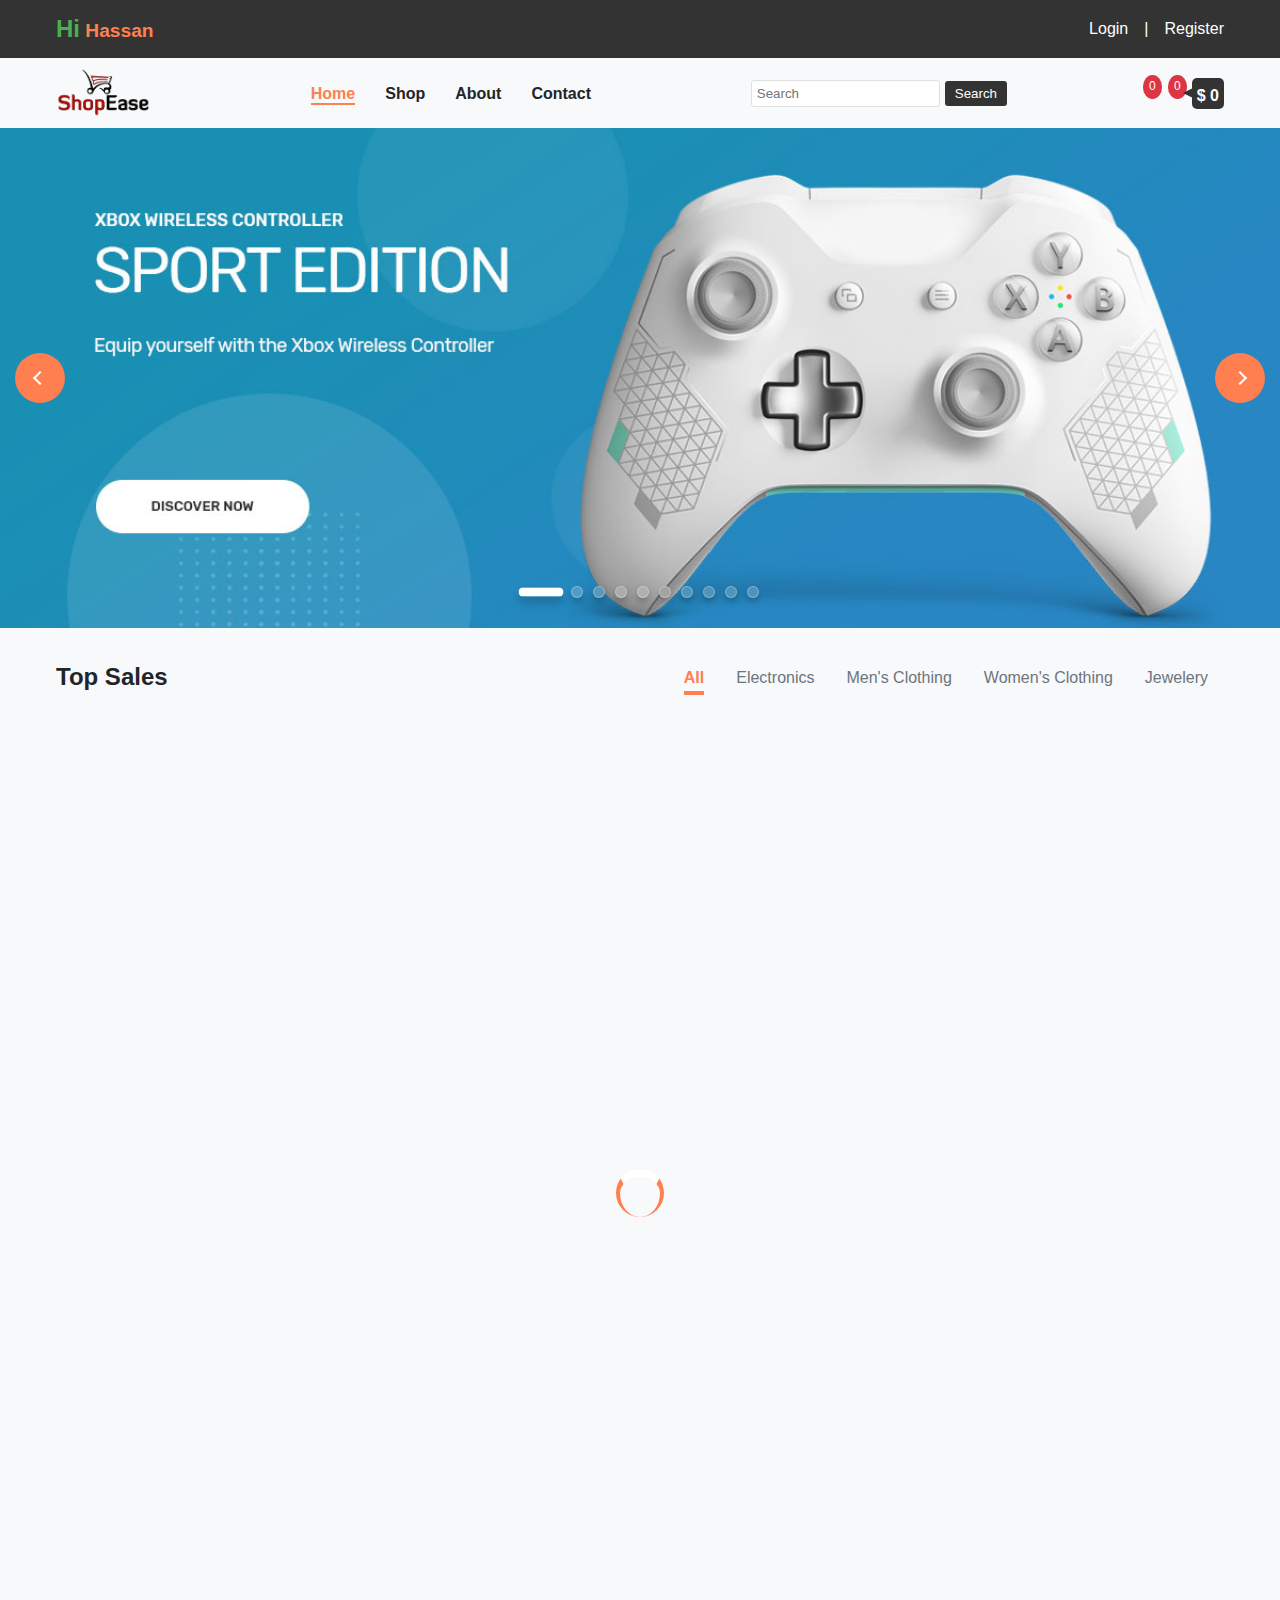
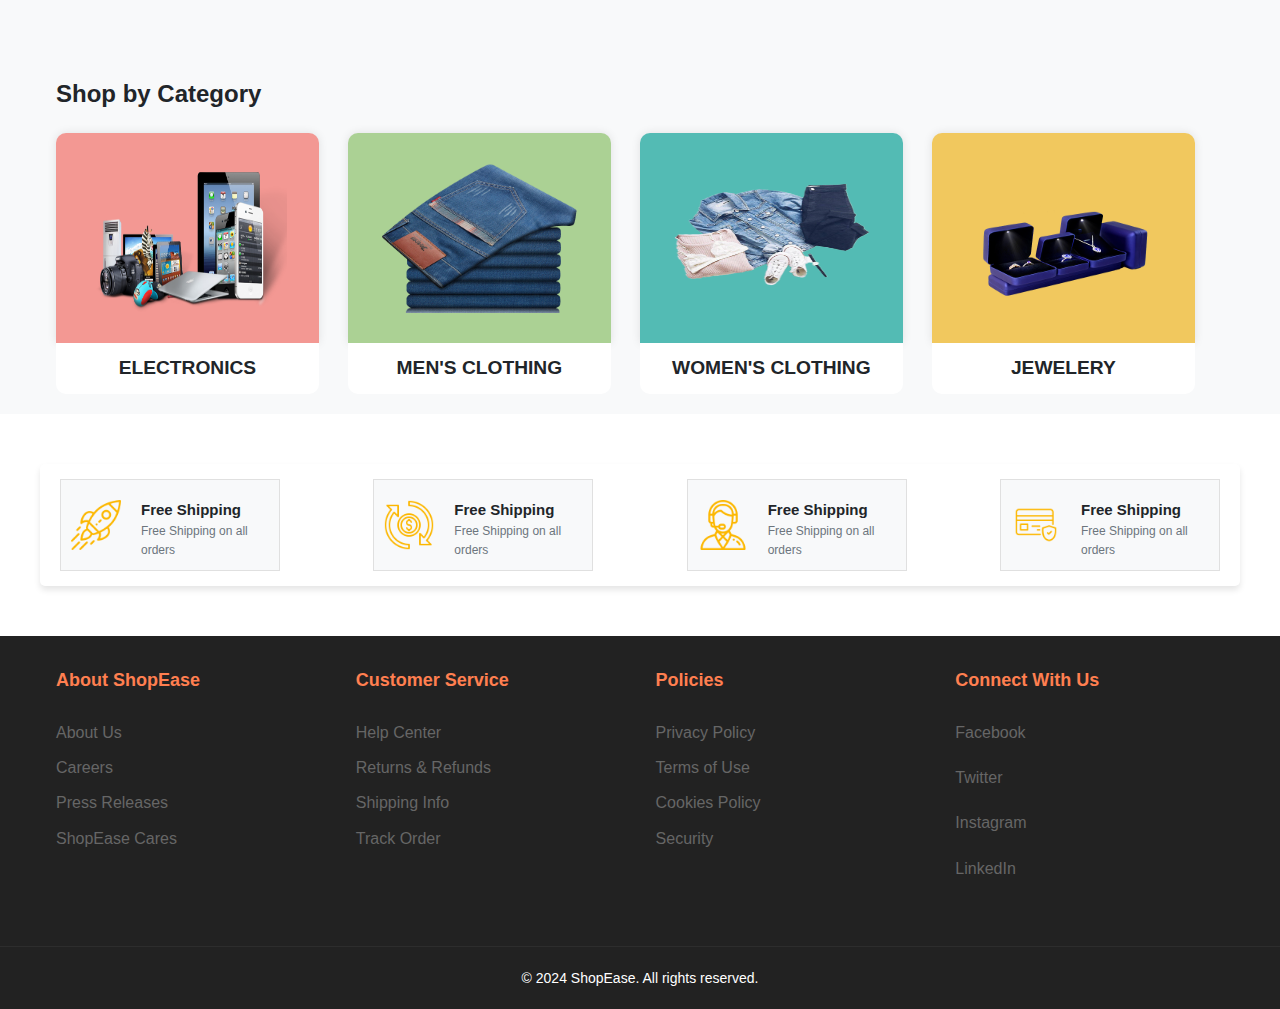
==== commit b33c089f: "final commmit" ====
--- a/pages/home.html
+++ b/pages/home.html
@@ -55,7 +55,7 @@
                 <div class="cartHeader">
                     <div class="wishlistIcon" onclick="openAndCloseCartAndWishList ('wishlist')">
                         <i class="fa-solid fa-heart"></i>
-                        <span class="countItem">0</span>
+                        <span class="countItemWishList">0</span>
                     </div>
                     <div onclick="openAndCloseCartAndWishList ('cart')" class="cartIcon">
                         <i class="fa-solid fa-cart-shopping"></i>
@@ -110,7 +110,7 @@
     <div class="wishlist ">
         <span onclick="openAndCloseCartAndWishList ('wishlist')" class="bgOverLay"></span>
         <div class="topwishlist">
-            <h3>My wishlist <span class="countItemsInsideCart">(0 Item in the wishlist)</span></h3>
+            <h3>My wishlist <span class="countItemsInsideWishList">(0 Item in the wishlist)</span></h3>
             <span class="closewishlist" onclick="openAndCloseCartAndWishList ('wishlist')"><i
                     class="fa-regular fa-circle-xmark"></i></span>
         </div>
@@ -126,6 +126,13 @@
             <!-- product in click from json by ID -->
         </div>
 
+        <!-- bottom part in wish list -->
+        <div class="bottomWishList">
+            <div class="total">
+                <p>Cart subtotal</p>
+                <p class="totalPriceOfWishList">$0</p>
+            </div>
+        </div>
     </div>
     <!-- -------------------------------------------------------End of wishlist-------------------------------------------------------- -->
 
@@ -143,7 +150,28 @@
                 <div class="swiper-slide">
                     <img src="../images/TopHomeSwiper/slider-03.jpg" alt="">
                 </div>
-
+                <div class="swiper-slide">
+                    <img src="../images/TopHomeSwiper/slider-04.jpg" alt="">
+                </div>
+                <div class="swiper-slide">
+                    <img src="../images/TopHomeSwiper/slider-05.jpg" alt="">
+                </div>
+                <div class="swiper-slide">
+                    <img src="../images/TopHomeSwiper/slider-6.jpg" alt="">
+                </div>
+                <div class="swiper-slide">
+                    <img src="../images/TopHomeSwiper/slider-07.jpg" alt="">
+                </div>
+                <div class="swiper-slide">
+                    <img src="../images/TopHomeSwiper/slider-08.jpg" alt="">
+                </div>
+                <div class="swiper-slide">
+                    <img src="../images/TopHomeSwiper/slider-09.jpg" alt="">
+                </div>
+                <div class="swiper-slide">
+                    <img src="../images/TopHomeSwiper/slider-10.jpg" alt="">
+                </div>
+              
             </div>
             <div class="swiper-pagination"></div>
             <div class="swiper-button-next"></div>
@@ -153,7 +181,7 @@
 
     <!-- -------------------------------------------------------End of swiper-------------------------------------------------------- -->
 
-    <!-- -------------------------------------------------------End of Top Sales-------------------------------------------------------- -->
+    <!-- -------------------------------------------------------start of Top Sales-------------------------------------------------------- -->
     <section class="allProducts">
         <div class="container">
             <h2 class="section-title">Top Sales</h2>
@@ -167,6 +195,11 @@
         </div>
         <div class="container">
             <div id="productsDev" class="productsDev">
+                <div id="loader" class="text-center my-3" style="display: none;">
+                    <div class="spinner-border text-primary" role="status">
+                        <span class="visually-hidden"> </span>
+                    </div>
+                </div>
                 <!-- product in click from json by ID -->
             </div>
         </div>
--- a/css/headerandfooter.css
+++ b/css/headerandfooter.css
@@ -2,46 +2,46 @@
     background-color: #333;
     color: #fff;
     padding: 10px 0;
-   
-}
+}
+
 header div.header_top .container {
     display: flex;
     justify-content: space-between;
     align-items: center;
     gap: 1rem;
     padding: 0 1rem;
-   
-}
-header div.header_top .header_top_left{
+}
+
+header div.header_top .header_top_left {
     font-size: 1.5rem;
     font-weight: bold;
-    color: var(--secondary);
-}
+    color: var(--color-secondary);
+}
+
 header div.header_top .header_top_left span {
     font-size: 1.2rem;
     font-weight: bold;
-    color: var(--primary);
-}
+    color: var(--color-primary);
+}
+
 header div.header_top .header_top_right {
     display: flex;
     gap: 1rem;
 }
 
-header div.header_top .header_top_right .active{
-    color: var(--primary);
-    font-size: 1.2;
-    font-weight: bold;
-   
-}
-header div.header_top .header_top_right .non-active{
+header div.header_top .header_top_right .active {
+    color: var(--color-primary);
+    font-size: 1.2rem;
+    font-weight: bold;
+}
+
+header div.header_top .header_top_right .non-active {
     display: none;
-   
-}
-
-header div.header_top .header_top_right p.non-active{
+}
+
+header div.header_top .header_top_right p.non-active {
     display: none;
 }
-
 
 header div.header_top .header_top_right a {
     color: #fff;
@@ -49,18 +49,16 @@
 }
 
 header div.header_top .header_top_right a:hover {
-    color:var(--primary);
-}
-
+    color: var(--color-primary-hover);
+}
 
 nav {
-    background-color: #f9f9f9; 
-    color: #333; /* Dark text color */
+    background-color: var(--color-background);
+    color: var(--color-text);
     padding: 10px 0;
-    box-shadow: 0 2px 4px rgba(0, 0, 0, 0.1); 
-}
-
-/* Container inside nav */
+    box-shadow: 0 2px 4px var(--color-card-shadow);
+}
+
 nav .container {
     display: flex;
     justify-content: space-between;
@@ -68,12 +66,10 @@
     flex-wrap: wrap;
 }
 
-/* Logo styling */
 nav .logo img {
-height: 50px;   
-}
-
-/* Navigation links styling */
+    height: 50px;
+}
+
 nav ul {
     list-style: none;
     display: flex;
@@ -87,7 +83,7 @@
 }
 
 nav ul li a {
-    color: #333; 
+    color: var(--color-text);
     text-decoration: none;
     font-weight: bold;
     transition: color 200ms ease-in-out;
@@ -95,34 +91,33 @@
 }
 
 nav ul li a:hover {
-    color: var(--primary); 
-}
-
+    color: var(--color-primary-hover);
+}
 
 nav ul li a::after {
     content: '';
     position: absolute;
     left: 0;
-    bottom: -3px; 
+    bottom: -3px;
     width: 100%;
-    height: 2px; 
-    background-color: var(--primary); 
+    height: 2px;
+    background-color: var(--color-primary);
     transform: scaleX(0);
     transform-origin: left;
-    transition: transform 300ms ease-in-out; 
+    transition: transform 300ms ease-in-out;
 }
 
 nav ul li a:hover::after {
     transform: scaleX(1);
 }
+
 nav ul li a.active {
-    color: var(--primary);
+    color: var(--color-primary);
     &::after {
         transform: scaleX(1);
     }
 }
 
-/* Search bar styling */
 nav .search {
     display: flex;
     align-items: center;
@@ -130,16 +125,16 @@
 
 nav .search input[type="text"] {
     padding: 5px;
-    border: 1px solid #ccc;
+    border: 1px solid var(--color-border);
     border-radius: 3px;
-    background-color: #fff; 
-    color: #333; 
+    background-color: var(--color-background-light);
+    color: var(--color-text);
 }
 
 nav .search button {
     padding: 5px 10px;
     border: none;
-    background-color: #333; 
+    background-color: #333;
     color: white;
     border-radius: 3px;
     margin-left: 5px;
@@ -148,44 +143,52 @@
 }
 
 nav .search button:hover {
-    background-color: #555; 
-}
-
-
-/* cart and wishlist icons */
+    background-color: #555;
+}
+
 header nav .container .cartHeader {
     display: flex;
     align-items: center;
 }
 
-header nav .container .cartHeader .cartIcon,.wishlistIcon {
+header nav .container .cartHeader .cartIcon, .wishlistIcon {
     position: relative;
     margin-right: 10px;
     cursor: pointer;
 }
-header nav .container .cartHeader .cartIcon{
+
+header nav .container .cartHeader .cartIcon {
     margin-left: 15px;
 }
-header nav .container .cartHeader  i {
+
+header nav .container .cartHeader i {
     font-size: 24px;
-
-}
-
-header nav .container .cartHeader  .countItem {
+}
+
+header nav .container .cartHeader .countItem {
     position: absolute;
     top: -18px;
     right: -10px;
-    background-color: #d01418;
+    background-color: var(--color-error);
     color: #ffffff;
     border-radius: 50%;
     padding: 2px 6px;
     font-size: 12px;
 }
+header nav .container .cartHeader .countItemWishList {
+    position: absolute;
+    top: -18px;
+    right: -10px;
+    background-color: var(--color-error);
+    color: #ffffff;
+    border-radius: 50%;
+    padding: 2px 6px;
+    font-size: 12px;
+}
 
 header nav .container .cartHeader .totalPrice {
     text-align: right;
     margin-left: 5px;
-    
     border-radius: 5px;
     background-color: #333;
     padding: 0px 5px;
@@ -199,7 +202,7 @@
     display: inline-block;
     position: absolute;
     top: 50%;
-    left: -9px; 
+    left: -9px;
     transform: translateY(-50%);
     width: 0;
     height: 0;
@@ -223,8 +226,6 @@
     text-align: center;
 }
 
-
-/* Footer */ 
 .footer {
     background-color: #222222;
     color: #ffffff;
@@ -252,7 +253,7 @@
     font-size: 18px;
     margin-bottom: 20px;
     font-weight: bold;
-    color:var(--primary);
+    color: var(--color-primary);
 }
 
 .footer ul {
@@ -267,7 +268,7 @@
 }
 
 .footer ul li a:hover {
-    color: var(--primary);
+    color: var(--color-primary);
 }
 
 .social-links a {
@@ -278,7 +279,7 @@
 }
 
 .social-links a:hover {
-    color: var(--primary);
+    color: var(--color-primary);
 }
 
 .footer-bottom {
@@ -293,13 +294,12 @@
     color: #ffffff;
 }
 
-
-@media (max-width:500px){
-    nav .logo img{
-        order:1;
+@media (max-width: 500px) {
+    nav .logo img {
+        order: 1;
     }
     .cartHeader {
-        order : 2
+        order: 2;
     }
     nav ul {
         order: 3;
@@ -307,9 +307,7 @@
     nav .search {
         order: 4;
         margin: 5px auto;
-
-    }
-
+    }
     nav .search input[type="text"] {
         width: 100%;
     }
@@ -320,73 +318,55 @@
     .cartHeader .cartIcon {
         margin-left: 0;
     }
-
-    .homeCategories{
+    .homeCategories {
         flex-direction: column;
-        
-    }
-
-    .homeCategories div  {
+    }
+    .homeCategories div {
         width: 100% !important;
         margin: 0;
     }
-
-    .features div{
-       margin: 5px auto;
-    }
-
-    .footer-column{
-      /* flex-wrap: wrap; */
-      flex-direction: column; 
-    
+    .features div {
+        margin: 5px auto;
+    }
+    .footer-column {
+        flex-direction: column;
     }
     .footer-column ul {
-        padding:  0 0 0 2rem;
-    }
-   
+        padding: 0 0 0 2rem;
+    }
     .footer-column div.footer-section {
         width: 100% !important;
     }
-   
-}
-
-@media (min-width:680px){
-    nav .logo img{
-        order:1;
-        /* margin: 0 5px 0 0; */
+}
+
+@media (min-width: 680px) {
+    nav .logo img {
+        order: 1;
     }
     nav ul {
         order: 2;
     }
     .cartHeader {
-        order : 3
+        order: 3;
     }
     nav .search {
         order: 4;
         margin: 5px auto;
-
-    }
-
-
-}
-@media (min-width:796px){
-    nav .logo img{
-        order:1;
+    }
+}
+
+@media (min-width: 796px) {
+    nav .logo img {
+        order: 1;
     }
     nav ul {
         order: 2;
     }
     .cartHeader {
-        order : 4
+        order: 4;
     }
     nav .search {
         order: 3;
         margin: 0;
-
-    }
-
-
-}
-
-
-
+    }
+}
--- a/css/features.css
+++ b/css/features.css
@@ -1,39 +1,44 @@
 /* start feature */
 
 .features {
-    background-color: white;
+    background-color: var(--color-background-light);
     padding: 50px 0;
-    
 }
-.features .container{
+
+.features .container {
     display: flex;
-    background-color: var(--white-color);
+    background-color: var(--color-background-light);
     padding: 15px 20px;
     border-radius: 5px;
     justify-content: space-between;
     flex-wrap: wrap;
+    box-shadow: 0 4px 6px var(--color-card-shadow);
 }
 
-.features .container  .featureItem {
+.features .container .featureItem {
     width: 18%;
     min-width: 220px;
     display: flex;
     align-items: center;
     gap: 20px;
+    border: 1px solid var(--color-border);
+    padding: 10px;
+    background-color: var(--color-background);
 }
 
-.features .container  .featureItem img{
-    width:50px;
+.features .container .featureItem img {
+    width: 50px;
 }
 
-.features .container  .featureItem h4 {
+.features .container .featureItem h4 {
     margin-top: 8px;
     font-size: 15px;
+    color: var(--color-text);
 }
 
-.features .container  .featureItem p{
-    
+.features .container .featureItem p {
     font-size: 12px;
+    color: var(--color-text-light);
 }
 
 /* end feature */
--- a/css/newHomeCat.css
+++ b/css/newHomeCat.css
@@ -1,15 +1,12 @@
 .homeCategories {
     display: flex;
-    justify-content: space-between;
+    justify-content: flex-start;
     align-items: center;
     align-content: center;
     gap: 2.5%;
     margin-top: 30px;
     flex-wrap: wrap;
-
 }
-
-
 
 .homeCategories .category {
     display: flex;
@@ -21,7 +18,6 @@
 }
 
 .homeCategories .category .card {
-    /* background-color: rgb(243, 152, 147);  */
     padding: 20px;
     border-radius: 10px 10px 0 0;
     display: flex;
@@ -30,9 +26,7 @@
     margin: 0;
     transition: 300ms ease;
     cursor: pointer;
-    box-shadow: 0 0 10px rgba(0, 0, 0, 0.1);
-
-
+    box-shadow: 0 0 10px var(--color-card-shadow);
 }
 
 .homeCategories .category.electronicsCategory .card {
@@ -48,7 +42,6 @@
 }
 
 .homeCategories .category.jeweleryCategory .card {
-
     background-color: rgb(241, 200, 94);
 }
 
@@ -63,42 +56,38 @@
 }
 
 .homeCategories .category .card-category {
-    background-color: white;
+    background-color: var(--color-background-light);
     padding: 10px;
     border-radius: 0 0 10px 10px;
-
     text-align: center;
     margin: 0;
-    color: black;
+    color: var(--color-text);
     font-size: 0.8rem;
     text-transform: uppercase;
-
-
 }
 
-.homeCategories .category:hover .card{
+.homeCategories .category:hover .card {
     box-shadow: 0 0 10px rgba(0, 0, 0, 0.3);
     background-color: rgb(48, 121, 172);
-    
 }
 
 .homeCategories .category:hover {
     cursor: pointer;
     transition: 200ms ease;
     transform: scale(1.1);
-    
 }
 
-
-
 .homeCategories .category:hover .card-category {
-    background-color: var(--main-color);
-    color: var(--white-color);
+    background-color: var(--color-primary);
+    color: var(--color-background-light);
 }
-
 
 /* for phone layout */
 @media screen and (max-width: 768px) {
+    .homeCategories {
+        justify-content: space-between;
+
+    }
     .homeCategories .category {
         width: 100%;
     }
@@ -120,4 +109,4 @@
         height: 250px;
         margin: auto;
     }
-}+}
--- a/css/topSale.css
+++ b/css/topSale.css
@@ -152,6 +152,17 @@
     transition: 300ms ease;
 }
 
+.stars i.opac {
+    opacity: 0.22;
+}
+
+.price {
+    display: flex;
+    justify-content: center;
+    align-items: center;
+    gap: 10px;
+}
+
 .product .icons i:hover {
     background-color: var(--color-primary);
     color: var(--color-background-light);
@@ -170,9 +181,10 @@
 .allProducts .container .productsDev {
     display: flex;
     flex-wrap: wrap;
-    justify-content: space-between;
+    justify-content: flex-start;
     gap: 2.5%;
     margin-top: 1rem;
+    margin-inline: auto;
 }
 
 .allProducts .container .productsDev .product {
@@ -227,9 +239,15 @@
     .allProducts .container{
         flex-direction: column;
     }
+    .allProducts .container .productsDev .product {
+        justify-content: space-between;
+    }
 }
 
 @media (max-width: 767px) {
+    .allProducts .container .productsDev .product {
+        justify-content: space-between;
+    }
     .allProducts .container .productsDev .product {
         width: 100%;
     }
@@ -237,3 +255,34 @@
         margin: 0.5rem 0.5rem;
     }
 }
+
+
+#loader {
+    display: flex;
+    justify-content: center;
+    align-items: center;
+    height: 100vh;
+    align-self: center;
+    margin-inline: auto;
+}
+
+.spinner-border {
+    width: 3rem;
+    height: 3rem;
+    border-width: 0.25rem;
+    animation: spin 1s linear infinite;
+    border-left: 4px solid var(--color-primary);
+    border-right: 4px solid var(--color-primary);
+    border-top: 8px solid var(--color-background-light);
+    border-radius: 50%;
+}
+
+@keyframes spin {
+    0% {
+        transform: rotate(0deg);
+    }
+    100% {
+        transform: rotate(360deg);
+    }
+}
+
--- a/css/cart.css
+++ b/css/cart.css
@@ -1,168 +1,168 @@
-/* -------------------------------------------------------- star of inside the cart-------------------------------------------------------- */
-
-.cart{
+
+.cart {
     position: fixed;
-    top:0px;
-    right:-440px;
-    bottom:0px;
-    background: white;
-    z-index:1500;
+    top: 0px;
+    right: -440px;
+    bottom: 0px;
+    background: var(--color-background-light);
+    z-index: 1500;
     padding: 28px;
-    border-left: 1px solid darkblue;
-    display: flex; 
+    border-left: 1px solid var(--color-border);
+    display: flex;
     flex-direction: column;
     justify-content: space-between;
-    width: 420px;
+    width: 440px;
     transition: 550ms ease;
 }
-.cart.active{
-    right:0px;
-
-
-}
+
+.cart.active {
+    right: 0px;
+}
+
 .cart .topCart {
     display: flex;
     align-items: center;
     justify-content: space-between;
 }
-/*  علامة اغلاق عربة التسوق */
-.cart .topCart .closeCart i{
+
+.cart .topCart .closeCart i {
     font-size: 35px;
     cursor: pointer;
-    color: red;
-
-}
-/* إظهار خلفيه داكنه علي باقي الشاشة عند فتح العربة */
+    color: var(--color-error);
+}
+
 .cart .bgOverLay {
     display: block;
     position: fixed;
-    top:0;
-    left:-100%;
+    top: 0;
+    left: -100%;
     height: 100%;
-    width: calc(100vw - 438px);
+    width: calc(100% - 440px);
     transition: 400ms ease;
     background-color: #00000069;
-}
+    z-index: 1400;
+}
+
 .cart.active .bgOverLay {
-    left:0;
-}
-
-/* عدد المنتجات لاظهارها داخل صفحة العربة */
+    left: 0;
+}
+
 .cart .topCart h3 {
-    font-size:18px ;
-}
-.cart .topCart h3 span{
+    font-size: 18px;
+    color: var(--color-text);
+}
+
+.cart .topCart h3 span {
     font-size: 14px;
-    color: darkgray;
-    font-weight:normal;
-}
-
-/* تنسيق حاوية المنتجات لاظهارها داخل صفحة العربة */
+    color: var(--color-text-light);
+    font-weight: normal;
+}
+
 .cart .itemsInCart {
-  padding: 20px 0px;
-  border-block: 1px solid darkblue; /* border block is equal to border top and border bottom */
-  margin-block: 20px;
-  height:100%;
-  height: 98%;
-  overflow-y: auto;
-}
-
-/* حاوية محتويات المنتج  */
+    padding: 20px 5px;
+    border-block: 1px solid var(--color-border);
+    margin-block: 20px;
+    height: 100%;
+    height: 98%;
+    overflow-y: auto;
+}
+
 .cart .cartItems {
     display: flex;
     gap: 20px;
-    align-items: center ;
-    justify-content: center;
+    align-items: center;
+    justify-content: space-between;
     margin-bottom: 25px;
-}
-/* الغاء المسافه اسفل اخر منتج في العربه*/
-.cart .cartItems:last-child{
+    border-bottom: 2px solid var(--color-border);
+    padding-bottom: 20px;
+    padding-right: 5px;
+}
+
+.cart .cartItems:last-child {
     margin-bottom: 0px;
 }
 
-/* تنسيق صورة المنتج داخل عرربة التسوق*/
+.cart .cartItems .productTitle {
+   cursor: pointer;
+}
+.cart .cartItems .productTitle:hover {
+    color: var(--color-primary);
+}
 .cart .cartItems img {
     width: 100px;
-}
-
-/* تنسيقق اسم المنتج داخل عربة التسوق*/
-.cart .cartItems h4{
+    height: 100px;
+    cursor: pointer;
+}
+
+.cart .cartItems img:hover {
+    transform: scale(1.1);
+}
+
+.cart .cartItems h4 {
     margin-bottom: 10px;
-    font-weight:500px ;    
-}
-
-/* تنسيقق الزرار الذي يحتوي علي ايقونة حذف المنتج من الحاويه*/
+    font-weight: 500;
+    color: var(--color-text);
+}
+
 .cart .cartItems .deletItemIcon {
     outline: none;
-    border:none ;  
-}
-
-/* تنسيقق الزرار الذي يحتوي علي ايقونة حذف المنتج من الحاويه*/
-.cart .cartItems .deletItemIcon i{
-    font-size: 35 px;
-    cursor: pointer;
-    transition: 300ms ease; 
+    border: none;
+}
+
+.cart .cartItems .deletItemIcon i {
+    font-size: 35px;
+    cursor: pointer;
+    transition: 300ms ease;
 }
 
 .cart .cartItems .deletItemIcon i:hover {
-    color:red;
+    color: var(--color-error);
     transform: scale(1.25);
 }
 
-
-/* تنسيق الجزء السفلي من صفحة عربة التسوق */
 .cart .bottomCart .total {
-    display:flex;
+    display: flex;
     justify-content: space-between;
     margin-bottom: 30px;
 }
 
-
-.cart .bottomCart .total .totalPriceOfCart{
-    color: var(--primary);
-}
-
-/* تنسيق حاوية الزرار واللينك في الجزء السفلي من صفحة عربة التسوق */
+.cart .bottomCart .total .totalPriceOfCart {
+    color: var(--color-primary);
+}
+
 .cart .cartButton {
     display: flex;
     flex-direction: column;
-    gap:20px;
-
-}
-.cart .bottomCart .cartButton .catBtn{
-    border: 2px solid var(--primary);
+    gap: 20px;
+}
+
+.cart .bottomCart .cartButton .catBtn {
+    border: 2px solid var(--color-primary);
     border-radius: 5px;
-    color: darkblue;
+    color: var(--color-background-light);
     padding: 15px 0px;
     text-align: center;
     text-transform: uppercase;
     font-size: 17px;
-    background: var(--primary);
-    color: white;
+    background: var(--color-primary);
     transition: 300ms ease;
     cursor: pointer;
-    
 }
 
 .cart .bottomCart .cartButton .catBtn:hover {
-    background: transparent;
-    color: darkblue;
+    background: var(--color-primary-hover);
+    color: var(--color-background-light);
 }
 
 .cart .bottomCart .cartButton .bgTrans {
     background: transparent;
-    color:darkblue;
-}
-.cart .bottomCart .cartButton .bgTrans:hover{
-    background: var(--primary);
-    color: white;
-}
-/*نهاية تنسيق حاوية الزرار واللينك في الجزء السفلي من صفحة عربة التسوق */
-
-
-
-/*  End Cart  */ 
-/* Quantity btn inside the Cart */
+    color: var(--color-primary);
+}
+
+.cart .bottomCart .cartButton .bgTrans:hover {
+    background: var(--color-primary);
+    color: var(--color-background-light);
+}
 
 .quantityContainer {
     display: flex;
@@ -170,8 +170,8 @@
 }
 
 .quantityBtn {
-    background-color: #f0f0f0;
-    border: 1px solid #ccc;
+    background-color: var(--color-background-dark);
+    border: 1px solid var(--color-border);
     border-radius: 4px;
     padding: 5px 10px;
     margin: 0 5px;
@@ -181,7 +181,7 @@
 }
 
 .quantityBtn:hover {
-    background-color: #e0e0e0;
+    background-color: var(--color-background);
 }
 
 .quantityBtn:active {
@@ -191,5 +191,296 @@
 .quantityContainer span {
     font-size: 16px;
     font-weight: bold;
+    color: var(--color-text);
     margin: 0 10px;
 }
+
+
+/* inside Wish List  */
+
+.addToCardInWishList {
+    display: inline-block;
+    padding: 10px 20px;
+    background-color: var(--color-primary);
+    color: var(--color-background-light);
+    border: 2px solid var(--color-primary);
+    border-radius: 5px;
+    text-align: center;
+    text-transform: uppercase;
+    font-size: 16px;
+    cursor: pointer;
+    transition: background-color 0.3s ease, color 0.3s ease;
+}
+
+.addToCardInWishList:hover {
+    background-color: var(--color-primary-hover);
+    color: var(--color-background-light);
+}
+
+.wishlist {
+    position: fixed;
+    top: 0px;
+    left: -100%;
+    bottom: 0px;
+    background: var(--color-background-light);
+    z-index: 2000;
+    padding: 28px;
+    border-right: 1px solid var(--color-primary);
+    display: flex;
+    flex-direction: column;
+    justify-content: space-between;
+    width: 30%;
+    transition: 550ms ease;
+}
+
+.wishlist.active {
+    left: 0px;
+}
+
+.wishlist .topwishlist {
+    display: flex;
+    align-items: center;
+    justify-content: space-between;
+}
+
+.wishlist .topwishlist .closewishlist i {
+    font-size: 35px;
+    cursor: pointer;
+    color: var(--color-error);
+}
+
+.wishlist .bgOverLay {
+    display: block;
+    position: fixed;
+    top: 0;
+    right: -100%;
+    height: 100%;
+    width: 70%;
+    transition: 400ms ease;
+    background-color: #00000069;
+    z-index: 1200;
+
+}
+
+.wishlist.active .bgOverLay {
+    right: 0;
+    z-index: 1200;
+}
+
+.wishlist .wishlistItems .productTitle{
+    cursor: pointer;
+}
+.wishlist .wishlistItems .productTitle:hover{
+    color: var(--color-primary);
+}
+
+.wishlist .topwishlist h3 {
+    font-size: 18px;
+    color: var(--color-text);
+   
+}
+
+ 
+
+.wishlist .topwishlist h3 span {
+    font-size: 14px;
+    color: var(--color-text-light);
+    font-weight: normal;
+}
+
+.wishlist .itemsInwishlist {
+    padding: 20px 5px;
+    border-block: 1px solid var(--color-border);
+    margin-block: 20px;
+    height: 100%;
+    height: 98%;
+    overflow-y: auto;
+}
+
+.wishlist .wishlistItems {
+    display: flex;
+    gap: 20px;
+    align-items: center;
+    justify-content: space-between !important;
+    margin-bottom: 25px;
+    border-bottom: 2px solid var(--color-border);
+    padding-bottom: 20px;
+    padding-right: 5px;
+}
+
+.wishlist .wishlistItems:last-child {
+    margin-bottom: 0px;
+}
+
+.wishlist .wishlistItems img {
+    width: 100px;
+    height: 100px;
+    cursor: pointer;
+}
+.wishlist .wishlistItems img:hover{
+    transform:scale(1.1);
+}
+
+.wishlist .wishlistItems h4 {
+    margin-bottom: 10px;
+    font-weight: 500;
+    color: var(--color-text);
+}
+
+.wishlist .wishlistItems .deletItemIcon {
+    outline: none;
+    border: none;
+}
+
+.wishlist .wishlistItems .deletItemIcon i {
+    font-size: 35px;
+    cursor: pointer;
+    transition: 300ms ease;
+}
+
+.wishlist .wishlistItems .deletItemIcon i:hover {
+    color: var(--color-error);
+    transform: scale(1.25);
+}
+
+.wishlist .bottomWishList .total {
+    display: flex;
+    justify-content: space-between;
+    margin-bottom: 30px;
+}
+
+.wishlist .bottomWishList .total .totalPriceOfWishList {
+    color: var(--color-primary);
+}
+
+.wishlist .wishlistButton {
+    display: flex;
+    flex-direction: column;
+    gap: 20px;
+}
+
+.wishlist .bottomWishList .wishlistButton .wishBtn {
+    border: 2px solid var(--color-primary);
+    border-radius: 5px;
+    color: var(--color-background-light);
+    padding: 15px 0px;
+    text-align: center;
+    text-transform: uppercase;
+    font-size: 17px;
+    background: var(--color-primary);
+    transition: 300ms ease;
+    cursor: pointer;
+}
+
+.wishlist .bottomWishList .wishlistButton .wishBtn:hover {
+    background: var(--color-primary-hover);
+    color: var(--color-background-light);
+}
+
+.wishlist .bottomWishList .wishlistButton .bgTrans {
+    background: transparent;
+    color: var(--color-primary);
+}
+
+.wishlist .bottomWishList .wishlistButton .bgTrans:hover {
+    background: var(--color-primary);
+    color: var(--color-background-light);
+}
+
+/* mobile layout */
+@media screen and (max-width: 768px) {
+    .cart {
+        width: 100%;
+        right: -100%;
+        top: 0;
+        bottom: 0;
+        padding: 20px;
+        z-index: 1500;
+    }
+
+    .cart.active {
+        right: 0;
+    }
+
+    .cart .bgOverLay {
+        display: none;
+        width: 100%;
+        left: -100%;
+        z-index: 1400;
+    }
+
+    .cart.active .bgOverLay {
+        display: none;
+        left: 0;
+        z-index: 1400;
+    }
+
+    .wishlist {
+        width: 100%;
+        left: -100%;
+        padding: 20px;
+        z-index: 1500;
+    }
+
+    .wishlist.active {
+        left: 0;
+    }
+
+    .wishlist .bgOverLay {
+        display: none;
+        width: 100%;
+        right: -100%;
+        z-index: 1400;
+    }
+
+    .wishlist.active .bgOverLay {
+        right: 0;
+    }
+}
+
+/* tablet layout */
+@media screen and (max-width: 1024px) {
+    .cart {
+        width: 100%;
+        right: -100%;
+        top: 0;
+        bottom: 0;
+        padding: 20px;
+    }
+
+    .cart.active {
+        right: 0;
+    }
+
+    .cart .bgOverLay {
+        display: none;
+        width: 100%;
+        left: -100%;
+    }
+
+    .cart.active .bgOverLay {
+        left: 0;
+    }
+
+    .wishlist {
+        width: 100%;
+        right: -100%;
+        top: 0;
+        bottom: 0;
+        padding: 20px;
+    }
+
+    .wishlist.active {
+        right: 0;
+    }
+
+    .wishlist .bgOverLay {
+        display: none;
+        width: 100%;
+        right: -100%;
+    }
+
+    .wishlist.active .bgOverLay {
+        right: 0;
+    }
+}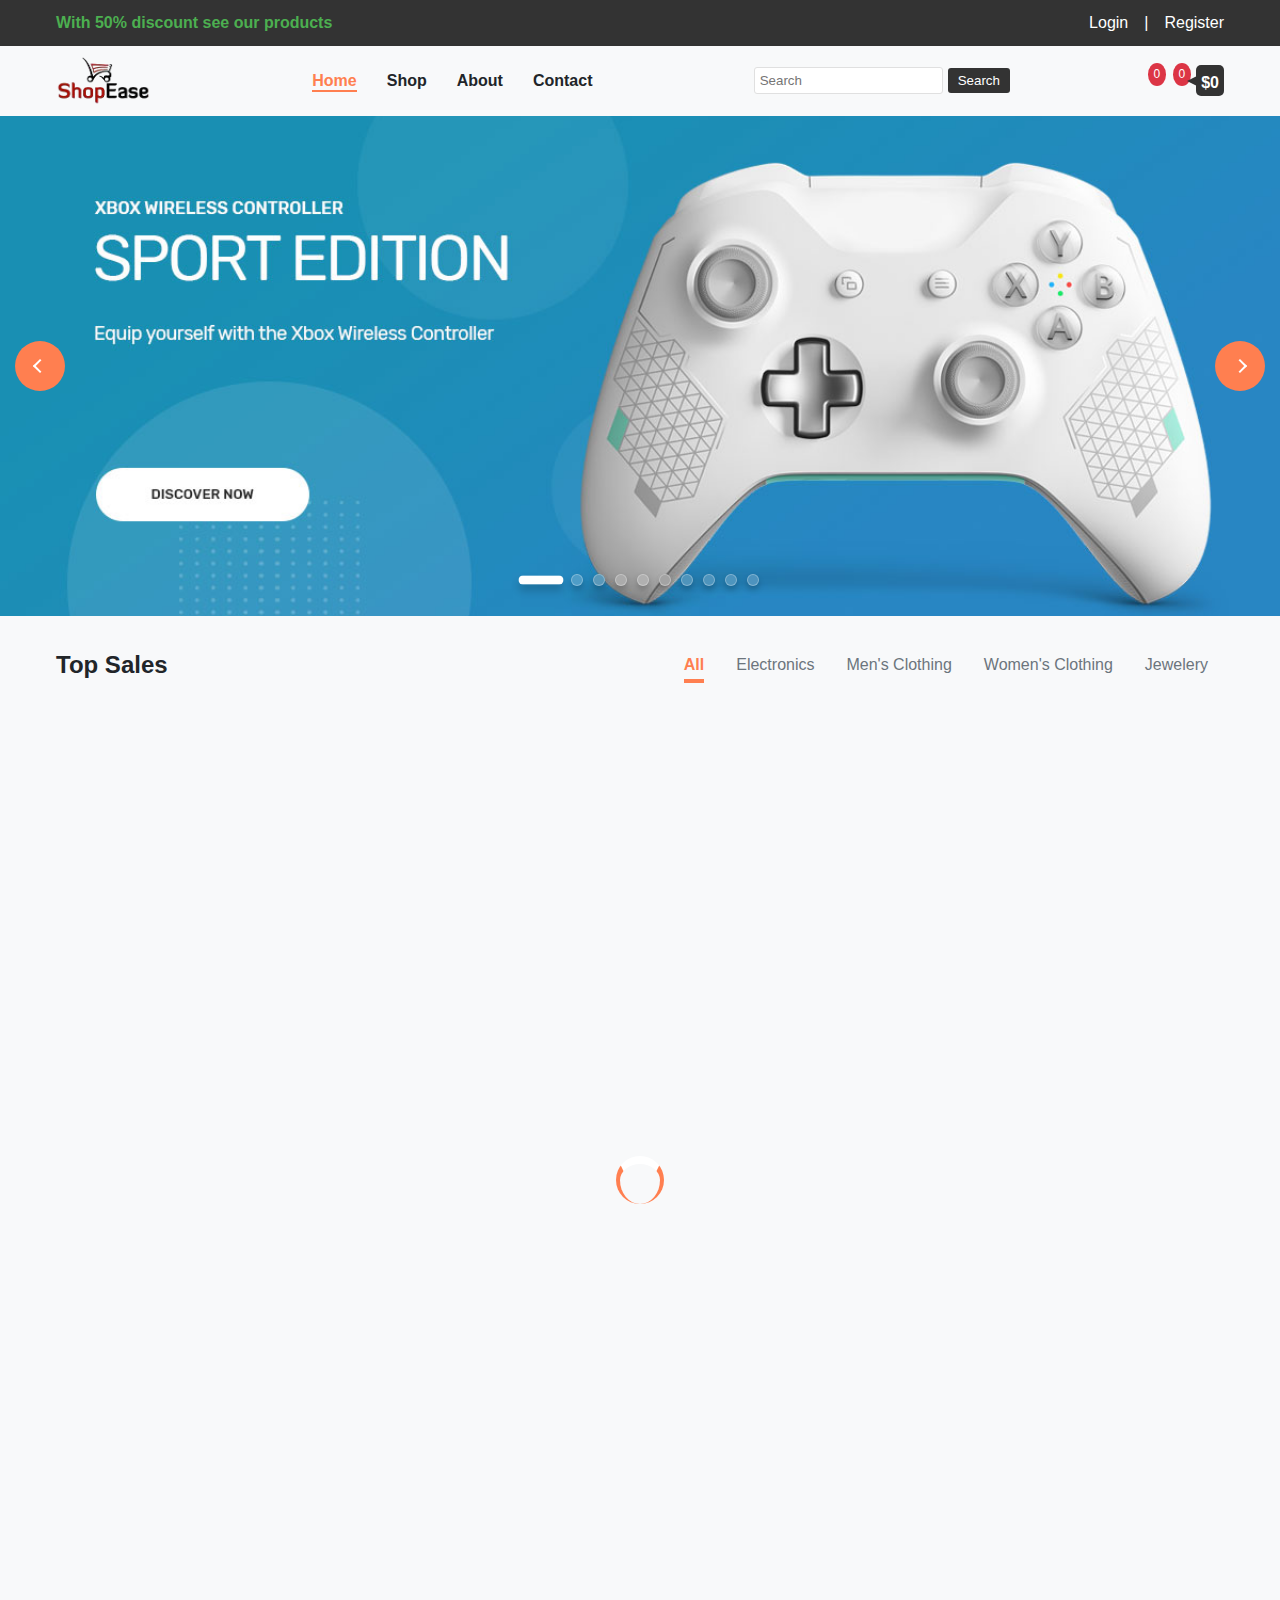
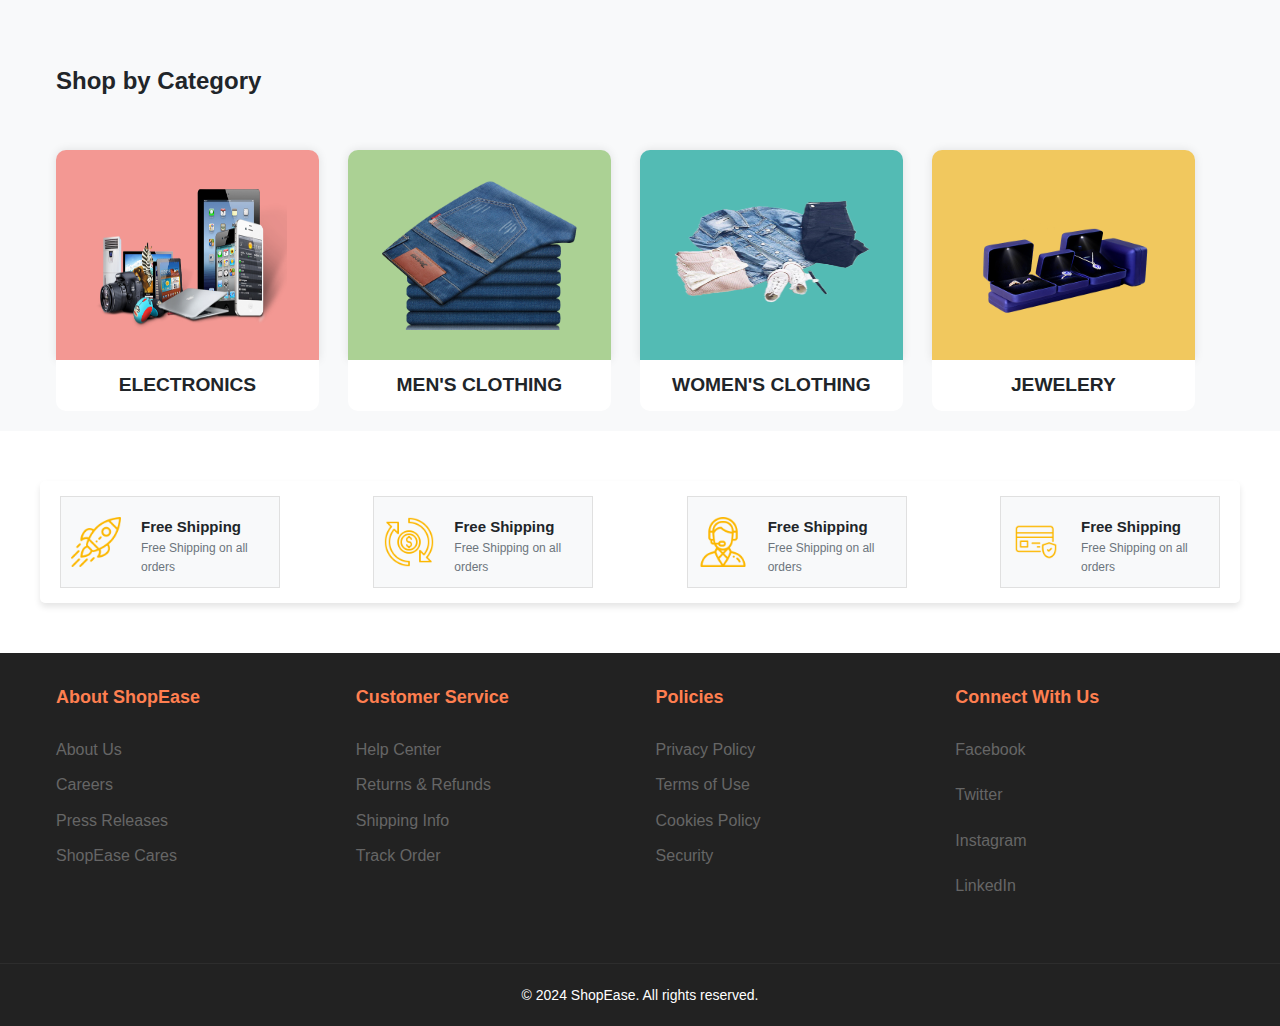
==== commit c8d522a8: "final version" ====
--- a/pages/home.html
+++ b/pages/home.html
@@ -5,6 +5,7 @@
     <meta charset="UTF-8">
     <meta name="viewport" content="width=device-width, initial-scale=1.0">
     <title>ShopEase</title>
+    <link rel="stylesheet" href="../css/uitility.css">
     <link rel="stylesheet" href="../css/headerandfooter.css">
     <link rel="stylesheet" href="../css/features.css">
     <!-- <link rel="stylesheet" href="../css/homeCategories.css"> -->
@@ -14,7 +15,6 @@
 
     <link rel="stylesheet" href="../css/cart.css">
     <link rel="stylesheet" href="../css/wishlist.css">
-    <link rel="stylesheet" href="../css/uitility.css">
     <link rel="icon" href="../images/favicon.png" type="image/x-icon">
     <link rel="stylesheet" href="https://cdnjs.cloudflare.com/ajax/libs/font-awesome/6.7.1/css/all.min.css"
         integrity="sha512-5Hs3dF2AEPkpNAR7UiOHba+lRSJNeM2ECkwxUIxC1Q/FLycGTbNapWXB4tP889k5T5Ju8fs4b1P5z/iB4nMfSQ=="
@@ -26,14 +26,9 @@
 
     <header>
         <div class="header_top">
-            <div class="container ">
-                <p class="header_top_left">Hi<span> Hassan</span> </p>
-                <ul class="header_top_right">
-                    <li><a href="login.html">Login</a></li>
-                    <p> | </p>
-                    <li><a href="register.html">Register</a></li>
-                </ul>
-            </div>
+            <p class="header_top_left">
+                
+            </p>
         </div>
 
         <nav>
@@ -171,7 +166,7 @@
                 <div class="swiper-slide">
                     <img src="../images/TopHomeSwiper/slider-10.jpg" alt="">
                 </div>
-              
+
             </div>
             <div class="swiper-pagination"></div>
             <div class="swiper-button-next"></div>
@@ -213,7 +208,7 @@
     </div>
 
     <section class="homeCategories container">
- 
+
         <div class="category electronicsCategory">
             <div class="card">
                 <div class="card-icon">
@@ -244,7 +239,7 @@
                 <h2>women's clothing</h2>
             </div>
         </div>
-        
+
         <div class="category jeweleryCategory">
             <div class="card">
                 <div class="card-icon">
@@ -352,9 +347,9 @@
         </div>
     </footer>
 
+    <script src="../js/main.js"></script>
     <script src="../js/TopSale.js"></script>
     <script src="../js/cart.js"></script>
-    <script src="../js/main.js"></script>
     <script src="../js/swiper.js"></script>
 
 </body>
--- a/css/uitility.css
+++ b/css/uitility.css
@@ -206,3 +206,8 @@
 a:hover {
   color: var(--color-link-hover);
 }
+
+
+.error-div {
+  color: red;
+}--- a/css/headerandfooter.css
+++ b/css/headerandfooter.css
@@ -12,8 +12,16 @@
     padding: 0 1rem;
 }
 
+
+.logoutBtn {
+    color: var(--color-secondary);
+    font-size: 0.9rem;
+    font-weight: bold;
+}
+
+
 header div.header_top .header_top_left {
-    font-size: 1.5rem;
+    font-size: 1rem;
     font-weight: bold;
     color: var(--color-secondary);
 }
@@ -113,6 +121,7 @@
 
 nav ul li a.active {
     color: var(--color-primary);
+
     &::after {
         transform: scaleX(1);
     }
@@ -151,7 +160,8 @@
     align-items: center;
 }
 
-header nav .container .cartHeader .cartIcon, .wishlistIcon {
+header nav .container .cartHeader .cartIcon,
+.wishlistIcon {
     position: relative;
     margin-right: 10px;
     cursor: pointer;
@@ -175,6 +185,7 @@
     padding: 2px 6px;
     font-size: 12px;
 }
+
 header nav .container .cartHeader .countItemWishList {
     position: absolute;
     top: -18px;
@@ -298,42 +309,54 @@
     nav .logo img {
         order: 1;
     }
+
     .cartHeader {
         order: 2;
     }
+
     nav ul {
         order: 3;
     }
+
     nav .search {
         order: 4;
         margin: 5px auto;
     }
+
     nav .search input[type="text"] {
         width: 100%;
     }
+
     nav .search button {
         margin-left: 0;
         border-radius: 0 3px 3px 0;
     }
+
     .cartHeader .cartIcon {
         margin-left: 0;
     }
+
     .homeCategories {
         flex-direction: column;
     }
+
     .homeCategories div {
         width: 100% !important;
         margin: 0;
     }
+
     .features div {
         margin: 5px auto;
     }
+
     .footer-column {
         flex-direction: column;
     }
+
     .footer-column ul {
         padding: 0 0 0 2rem;
     }
+
     .footer-column div.footer-section {
         width: 100% !important;
     }
@@ -343,12 +366,15 @@
     nav .logo img {
         order: 1;
     }
+
     nav ul {
         order: 2;
     }
+
     .cartHeader {
         order: 3;
     }
+
     nav .search {
         order: 4;
         margin: 5px auto;
@@ -359,14 +385,17 @@
     nav .logo img {
         order: 1;
     }
+
     nav ul {
         order: 2;
     }
+
     .cartHeader {
         order: 4;
     }
+
     nav .search {
         order: 3;
         margin: 0;
     }
-}
+}